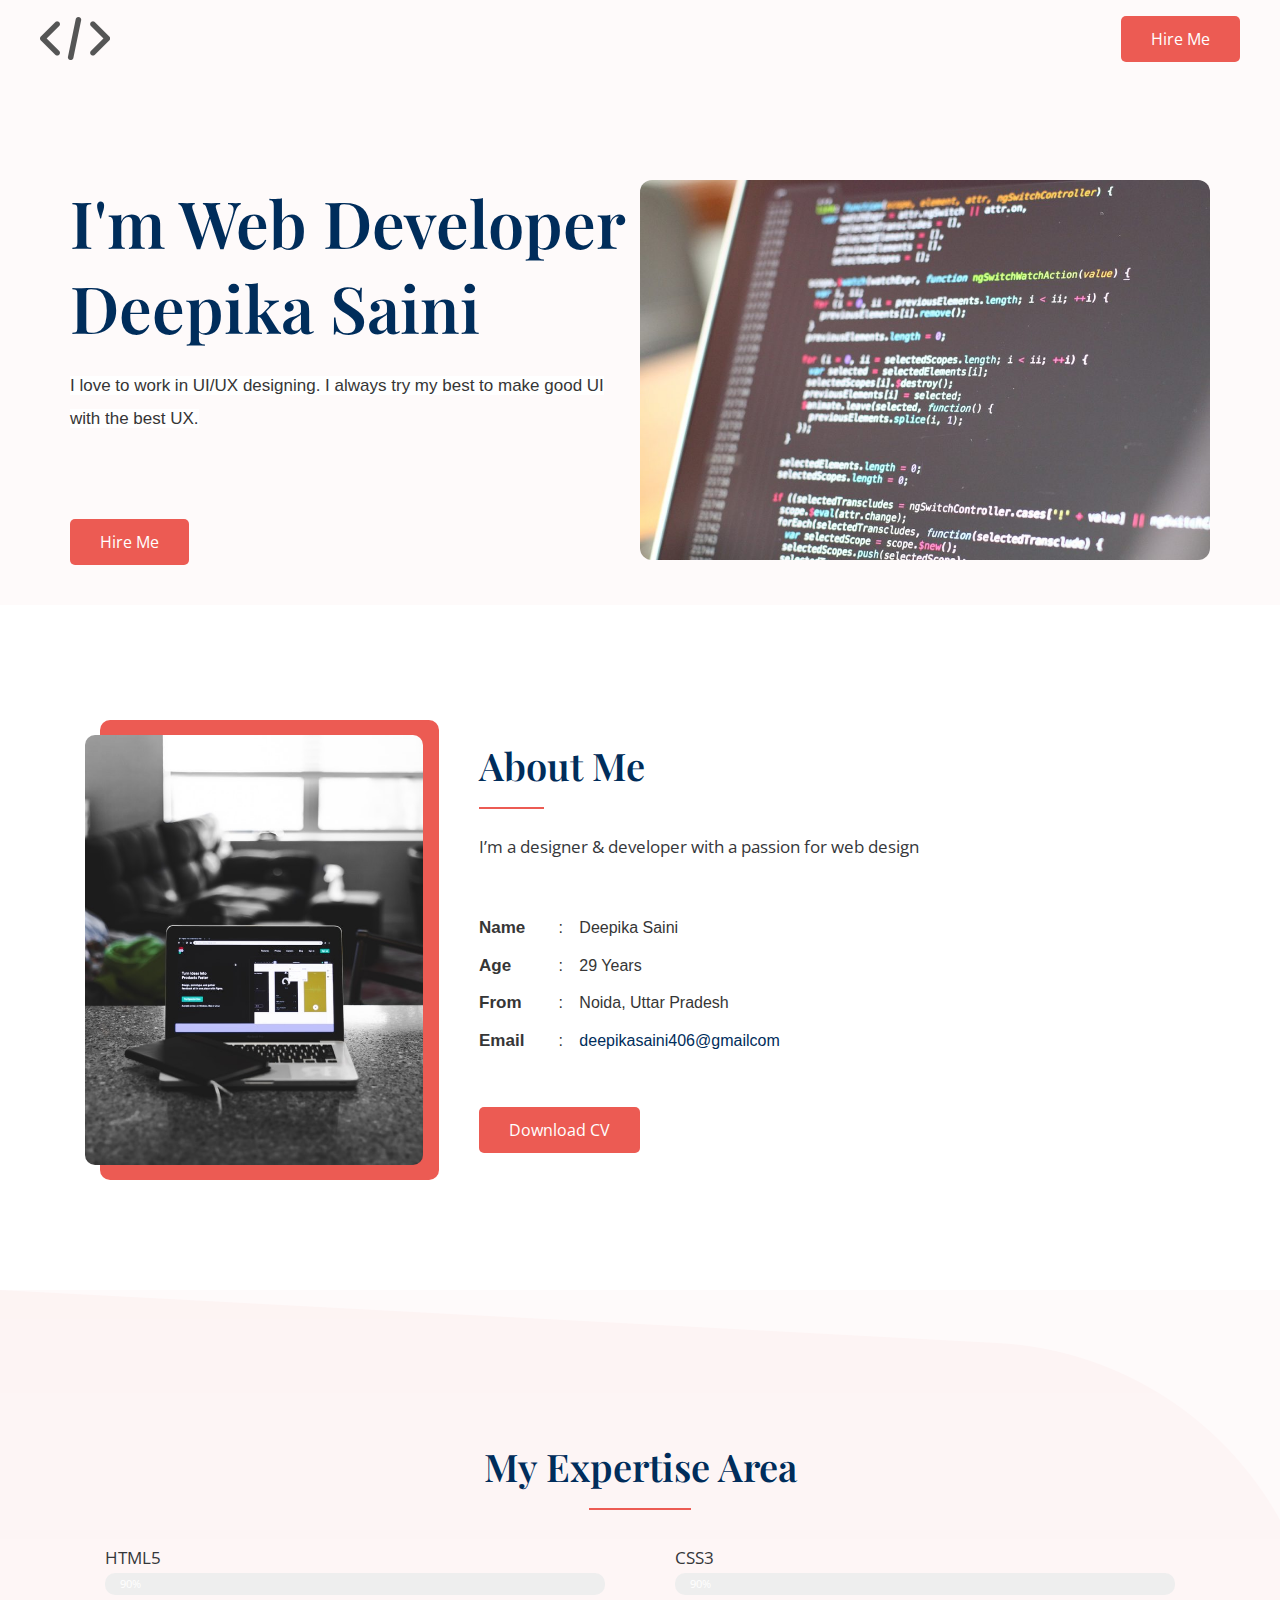
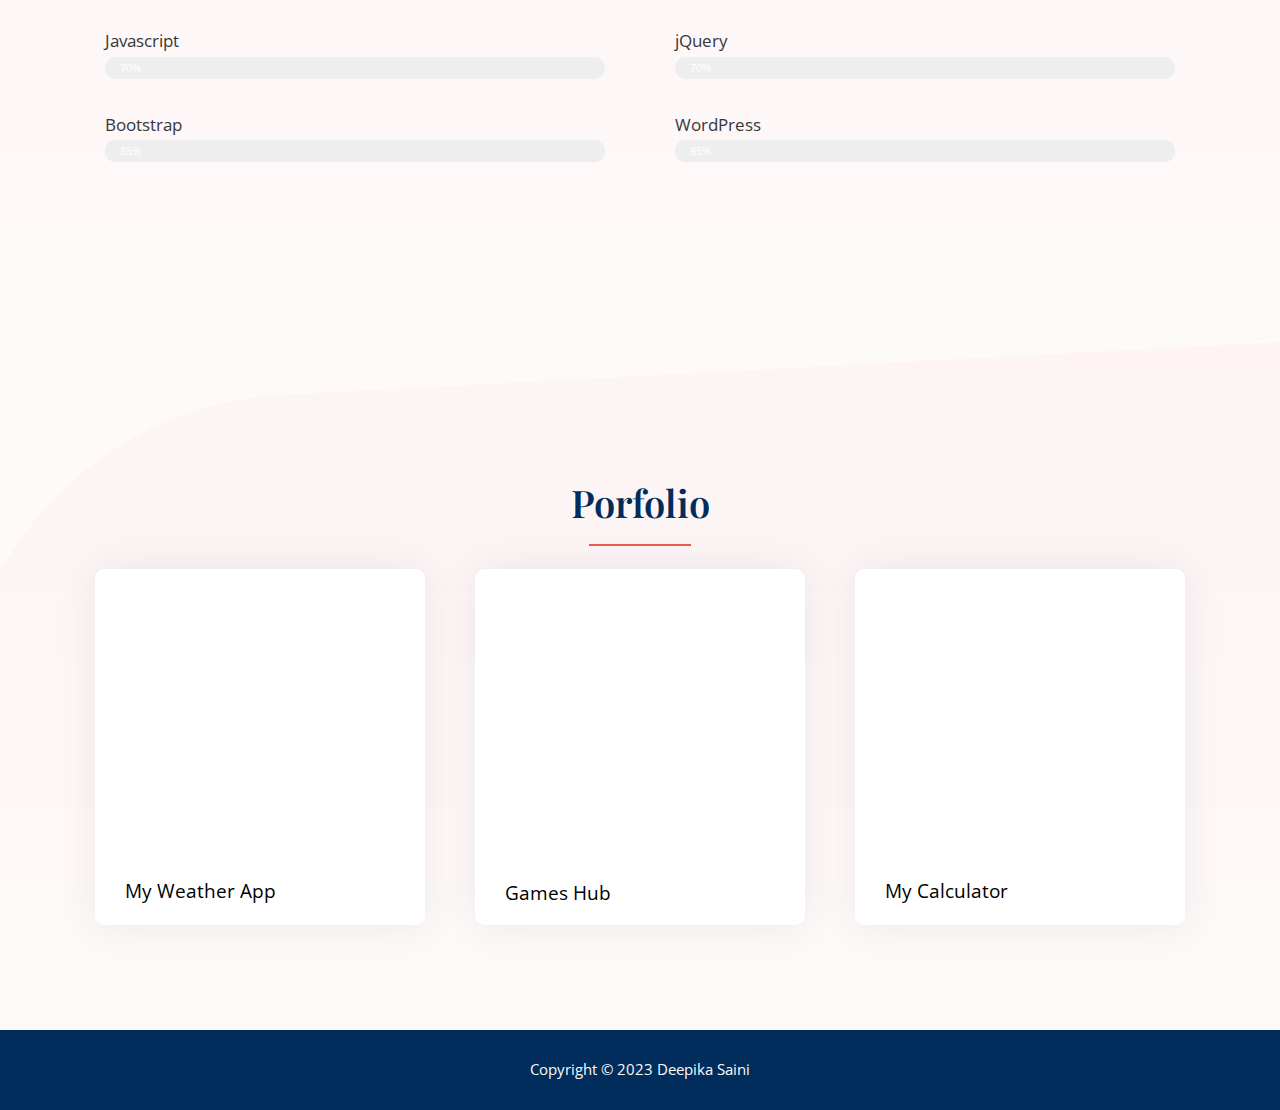
==== index.html @ 3b1f4355 "code" ====
<!DOCTYPE html>
<html lang="en-US">
<head>
<meta charset="UTF-8">
<meta name="viewport" content="width=device-width, initial-scale=1">
	 <link rel="profile" href="https://gmpg.org/xfn/11"> 
	 <title>My Portfolio</title>
<meta name="robots" content="max-image-preview:large">
<link rel="dns-prefetch" href="//fonts.googleapis.com">
<link rel="alternate" type="application/rss+xml" title="My Portfolio &raquo; Feed" href="https://deepikasaini406.github.io/myportfolio/feed/">
<link rel="alternate" type="application/rss+xml" title="My Portfolio &raquo; Comments Feed" href="https://deepikasaini406.github.io/myportfolio/comments/feed/">
<script>
window._wpemojiSettings = {"baseUrl":"https:\/\/s.w.org\/images\/core\/emoji\/14.0.0\/72x72\/","ext":".png","svgUrl":"https:\/\/s.w.org\/images\/core\/emoji\/14.0.0\/svg\/","svgExt":".svg","source":{"concatemoji":"https:\/\/deepikasaini406.github.io\/myportfolio\/wp-includes\/js\/wp-emoji-release.min.js?ver=6.2.2"}};
/*! This file is auto-generated */
!function(e,a,t){var n,r,o,i=a.createElement("canvas"),p=i.getContext&&i.getContext("2d");function s(e,t){p.clearRect(0,0,i.width,i.height),p.fillText(e,0,0);e=i.toDataURL();return p.clearRect(0,0,i.width,i.height),p.fillText(t,0,0),e===i.toDataURL()}function c(e){var t=a.createElement("script");t.src=e,t.defer=t.type="text/javascript",a.getElementsByTagName("head")[0].appendChild(t)}for(o=Array("flag","emoji"),t.supports={everything:!0,everythingExceptFlag:!0},r=0;r<o.length;r++)t.supports[o[r]]=function(e){if(p&&p.fillText)switch(p.textBaseline="top",p.font="600 32px Arial",e){case"flag":return s("🏳️‍⚧️","🏳️​⚧️")?!1:!s("🇺🇳","🇺​🇳")&&!s("🏴󠁧󠁢󠁥󠁮󠁧󠁿","🏴​󠁧​󠁢​󠁥​󠁮​󠁧​󠁿");case"emoji":return!s("🫱🏻‍🫲🏿","🫱🏻​🫲🏿")}return!1}(o[r]),t.supports.everything=t.supports.everything&&t.supports[o[r]],"flag"!==o[r]&&(t.supports.everythingExceptFlag=t.supports.everythingExceptFlag&&t.supports[o[r]]);t.supports.everythingExceptFlag=t.supports.everythingExceptFlag&&!t.supports.flag,t.DOMReady=!1,t.readyCallback=function(){t.DOMReady=!0},t.supports.everything||(n=function(){t.readyCallback()},a.addEventListener?(a.addEventListener("DOMContentLoaded",n,!1),e.addEventListener("load",n,!1)):(e.attachEvent("onload",n),a.attachEvent("onreadystatechange",function(){"complete"===a.readyState&&t.readyCallback()})),(e=t.source||{}).concatemoji?c(e.concatemoji):e.wpemoji&&e.twemoji&&(c(e.twemoji),c(e.wpemoji)))}(window,document,window._wpemojiSettings);
</script>
<style>img.wp-smiley,
img.emoji {
	display: inline !important;
	border: none !important;
	box-shadow: none !important;
	height: 1em !important;
	width: 1em !important;
	margin: 0 0.07em !important;
	vertical-align: -0.1em !important;
	background: none !important;
	padding: 0 !important;
}</style>
	<link rel="stylesheet" id="astra-theme-css-css" href="https://deepikasaini406.github.io/myportfolio/wp-content/themes/astra/assets/css/minified/frontend.min.css?ver=4.1.5" media="all">
<style id="astra-theme-css-inline-css">.ast-no-sidebar .entry-content .alignfull {margin-left: calc( -50vw + 50%);margin-right: calc( -50vw + 50%);max-width: 100vw;width: 100vw;}.ast-no-sidebar .entry-content .alignwide {margin-left: calc(-41vw + 50%);margin-right: calc(-41vw + 50%);max-width: unset;width: unset;}.ast-no-sidebar .entry-content .alignfull .alignfull,.ast-no-sidebar .entry-content .alignfull .alignwide,.ast-no-sidebar .entry-content .alignwide .alignfull,.ast-no-sidebar .entry-content .alignwide .alignwide,.ast-no-sidebar .entry-content .wp-block-column .alignfull,.ast-no-sidebar .entry-content .wp-block-column .alignwide{width: 100%;margin-left: auto;margin-right: auto;}.wp-block-gallery,.blocks-gallery-grid {margin: 0;}.wp-block-separator {max-width: 100px;}.wp-block-separator.is-style-wide,.wp-block-separator.is-style-dots {max-width: none;}.entry-content .has-2-columns .wp-block-column:first-child {padding-right: 10px;}.entry-content .has-2-columns .wp-block-column:last-child {padding-left: 10px;}@media (max-width: 782px) {.entry-content .wp-block-columns .wp-block-column {flex-basis: 100%;}.entry-content .has-2-columns .wp-block-column:first-child {padding-right: 0;}.entry-content .has-2-columns .wp-block-column:last-child {padding-left: 0;}}body .entry-content .wp-block-latest-posts {margin-left: 0;}body .entry-content .wp-block-latest-posts li {list-style: none;}.ast-no-sidebar .ast-container .entry-content .wp-block-latest-posts {margin-left: 0;}.ast-header-break-point .entry-content .alignwide {margin-left: auto;margin-right: auto;}.entry-content .blocks-gallery-item img {margin-bottom: auto;}.wp-block-pullquote {border-top: 4px solid #555d66;border-bottom: 4px solid #555d66;color: #40464d;}:root{--ast-container-default-xlg-padding:6.67em;--ast-container-default-lg-padding:5.67em;--ast-container-default-slg-padding:4.34em;--ast-container-default-md-padding:3.34em;--ast-container-default-sm-padding:6.67em;--ast-container-default-xs-padding:2.4em;--ast-container-default-xxs-padding:1.4em;--ast-code-block-background:#EEEEEE;--ast-comment-inputs-background:#FAFAFA;}html{font-size:106.25%;}a,.page-title{color:var(--ast-global-color-2);}a:hover,a:focus{color:var(--ast-global-color-1);}body,button,input,select,textarea,.ast-button,.ast-custom-button{font-family:'Open Sans',sans-serif;font-weight:400;font-size:17px;font-size:1rem;}blockquote{color:var(--ast-global-color-3);}h1,.entry-content h1,h2,.entry-content h2,h3,.entry-content h3,h4,.entry-content h4,h5,.entry-content h5,h6,.entry-content h6,.site-title,.site-title a{font-family:'Playfair Display',serif;font-weight:600;}.site-title{font-size:35px;font-size:2.0588235294118rem;display:none;}header .custom-logo-link img{max-width:70px;}.astra-logo-svg{width:70px;}.site-header .site-description{font-size:15px;font-size:0.88235294117647rem;display:none;}.entry-title{font-size:30px;font-size:1.7647058823529rem;}h1,.entry-content h1{font-size:65px;font-size:3.8235294117647rem;font-weight:600;font-family:'Playfair Display',serif;}h2,.entry-content h2{font-size:48px;font-size:2.8235294117647rem;font-weight:600;font-family:'Playfair Display',serif;}h3,.entry-content h3{font-size:38px;font-size:2.2352941176471rem;font-weight:600;font-family:'Playfair Display',serif;}h4,.entry-content h4{font-size:35px;font-size:2.0588235294118rem;font-family:'Playfair Display',serif;}h5,.entry-content h5{font-size:30px;font-size:1.7647058823529rem;font-family:'Playfair Display',serif;}h6,.entry-content h6{font-size:22px;font-size:1.2941176470588rem;font-family:'Playfair Display',serif;}::selection{background-color:var(--ast-global-color-0);color:#000000;}body,h1,.entry-title a,.entry-content h1,h2,.entry-content h2,h3,.entry-content h3,h4,.entry-content h4,h5,.entry-content h5,h6,.entry-content h6{color:var(--ast-global-color-3);}.tagcloud a:hover,.tagcloud a:focus,.tagcloud a.current-item{color:#ffffff;border-color:var(--ast-global-color-2);background-color:var(--ast-global-color-2);}input:focus,input[type="text"]:focus,input[type="email"]:focus,input[type="url"]:focus,input[type="password"]:focus,input[type="reset"]:focus,input[type="search"]:focus,textarea:focus{border-color:var(--ast-global-color-2);}input[type="radio"]:checked,input[type=reset],input[type="checkbox"]:checked,input[type="checkbox"]:hover:checked,input[type="checkbox"]:focus:checked,input[type=range]::-webkit-slider-thumb{border-color:var(--ast-global-color-2);background-color:var(--ast-global-color-2);box-shadow:none;}.site-footer a:hover + .post-count,.site-footer a:focus + .post-count{background:var(--ast-global-color-2);border-color:var(--ast-global-color-2);}.single .nav-links .nav-previous,.single .nav-links .nav-next{color:var(--ast-global-color-2);}.entry-meta,.entry-meta *{line-height:1.45;color:var(--ast-global-color-2);}.entry-meta a:hover,.entry-meta a:hover *,.entry-meta a:focus,.entry-meta a:focus *,.page-links > .page-link,.page-links .page-link:hover,.post-navigation a:hover{color:var(--ast-global-color-1);}#cat option,.secondary .calendar_wrap thead a,.secondary .calendar_wrap thead a:visited{color:var(--ast-global-color-2);}.secondary .calendar_wrap #today,.ast-progress-val span{background:var(--ast-global-color-2);}.secondary a:hover + .post-count,.secondary a:focus + .post-count{background:var(--ast-global-color-2);border-color:var(--ast-global-color-2);}.calendar_wrap #today > a{color:#ffffff;}.page-links .page-link,.single .post-navigation a{color:var(--ast-global-color-2);}.widget-title{font-size:24px;font-size:1.4117647058824rem;color:var(--ast-global-color-3);}a:focus-visible,.ast-menu-toggle:focus-visible,.site .skip-link:focus-visible,.wp-block-loginout input:focus-visible,.wp-block-search.wp-block-search__button-inside .wp-block-search__inside-wrapper,.ast-header-navigation-arrow:focus-visible{outline-style:dotted;outline-color:inherit;outline-width:thin;border-color:transparent;}input:focus,input[type="text"]:focus,input[type="email"]:focus,input[type="url"]:focus,input[type="password"]:focus,input[type="reset"]:focus,input[type="search"]:focus,textarea:focus,.wp-block-search__input:focus,[data-section="section-header-mobile-trigger"] .ast-button-wrap .ast-mobile-menu-trigger-minimal:focus,.ast-mobile-popup-drawer.active .menu-toggle-close:focus,.woocommerce-ordering select.orderby:focus,#ast-scroll-top:focus,.woocommerce a.add_to_cart_button:focus,.woocommerce .button.single_add_to_cart_button:focus{border-style:dotted;border-color:inherit;border-width:thin;outline-color:transparent;}.ast-logo-title-inline .site-logo-img{padding-right:1em;}.site-logo-img img{ transition:all 0.2s linear;}.ast-page-builder-template .hentry {margin: 0;}.ast-page-builder-template .site-content > .ast-container {max-width: 100%;padding: 0;}.ast-page-builder-template .site-content #primary {padding: 0;margin: 0;}.ast-page-builder-template .no-results {text-align: center;margin: 4em auto;}.ast-page-builder-template .ast-pagination {padding: 2em;}.ast-page-builder-template .entry-header.ast-no-title.ast-no-thumbnail {margin-top: 0;}.ast-page-builder-template .entry-header.ast-header-without-markup {margin-top: 0;margin-bottom: 0;}.ast-page-builder-template .entry-header.ast-no-title.ast-no-meta {margin-bottom: 0;}.ast-page-builder-template.single .post-navigation {padding-bottom: 2em;}.ast-page-builder-template.single-post .site-content > .ast-container {max-width: 100%;}.ast-page-builder-template .entry-header {margin-top: 4em;margin-left: auto;margin-right: auto;padding-left: 20px;padding-right: 20px;}.single.ast-page-builder-template .entry-header {padding-left: 20px;padding-right: 20px;}.ast-page-builder-template .ast-archive-description {margin: 4em auto 0;padding-left: 20px;padding-right: 20px;}.ast-page-builder-template.ast-no-sidebar .entry-content .alignwide {margin-left: 0;margin-right: 0;}@media (max-width:921px){#ast-desktop-header{display:none;}}@media (min-width:921px){#ast-mobile-header{display:none;}}.wp-block-buttons.aligncenter{justify-content:center;}@media (max-width:921px){.ast-theme-transparent-header #primary,.ast-theme-transparent-header #secondary{padding:0;}}@media (max-width:921px){.ast-plain-container.ast-no-sidebar #primary{padding:0;}}.ast-plain-container.ast-no-sidebar #primary{margin-top:0;margin-bottom:0;}@media (min-width:1200px){.wp-block-group .has-background{padding:20px;}}@media (min-width:1200px){.ast-no-sidebar.ast-separate-container .entry-content .wp-block-group.alignwide,.ast-no-sidebar.ast-separate-container .entry-content .wp-block-cover.alignwide{margin-left:-20px;margin-right:-20px;padding-left:20px;padding-right:20px;}.ast-no-sidebar.ast-separate-container .entry-content .wp-block-cover.alignfull,.ast-no-sidebar.ast-separate-container .entry-content .wp-block-group.alignfull{margin-left:-6.67em;margin-right:-6.67em;padding-left:6.67em;padding-right:6.67em;}}@media (min-width:1200px){.wp-block-cover-image.alignwide .wp-block-cover__inner-container,.wp-block-cover.alignwide .wp-block-cover__inner-container,.wp-block-cover-image.alignfull .wp-block-cover__inner-container,.wp-block-cover.alignfull .wp-block-cover__inner-container{width:100%;}}.wp-block-columns{margin-bottom:unset;}.wp-block-image.size-full{margin:2rem 0;}.wp-block-separator.has-background{padding:0;}.wp-block-gallery{margin-bottom:1.6em;}.wp-block-group{padding-top:4em;padding-bottom:4em;}.wp-block-group__inner-container .wp-block-columns:last-child,.wp-block-group__inner-container :last-child,.wp-block-table table{margin-bottom:0;}.blocks-gallery-grid{width:100%;}.wp-block-navigation-link__content{padding:5px 0;}.wp-block-group .wp-block-group .has-text-align-center,.wp-block-group .wp-block-column .has-text-align-center{max-width:100%;}.has-text-align-center{margin:0 auto;}@media (min-width:1200px){.wp-block-cover__inner-container,.alignwide .wp-block-group__inner-container,.alignfull .wp-block-group__inner-container{max-width:1200px;margin:0 auto;}.wp-block-group.alignnone,.wp-block-group.aligncenter,.wp-block-group.alignleft,.wp-block-group.alignright,.wp-block-group.alignwide,.wp-block-columns.alignwide{margin:2rem 0 1rem 0;}}@media (max-width:1200px){.wp-block-group{padding:3em;}.wp-block-group .wp-block-group{padding:1.5em;}.wp-block-columns,.wp-block-column{margin:1rem 0;}}@media (min-width:921px){.wp-block-columns .wp-block-group{padding:2em;}}@media (max-width:544px){.wp-block-cover-image .wp-block-cover__inner-container,.wp-block-cover .wp-block-cover__inner-container{width:unset;}.wp-block-cover,.wp-block-cover-image{padding:2em 0;}.wp-block-group,.wp-block-cover{padding:2em;}.wp-block-media-text__media img,.wp-block-media-text__media video{width:unset;max-width:100%;}.wp-block-media-text.has-background .wp-block-media-text__content{padding:1em;}}.wp-block-image.aligncenter{margin-left:auto;margin-right:auto;}.wp-block-table.aligncenter{margin-left:auto;margin-right:auto;}@media (min-width:544px){.entry-content .wp-block-media-text.has-media-on-the-right .wp-block-media-text__content{padding:0 8% 0 0;}.entry-content .wp-block-media-text .wp-block-media-text__content{padding:0 0 0 8%;}.ast-plain-container .site-content .entry-content .has-custom-content-position.is-position-bottom-left > *,.ast-plain-container .site-content .entry-content .has-custom-content-position.is-position-bottom-right > *,.ast-plain-container .site-content .entry-content .has-custom-content-position.is-position-top-left > *,.ast-plain-container .site-content .entry-content .has-custom-content-position.is-position-top-right > *,.ast-plain-container .site-content .entry-content .has-custom-content-position.is-position-center-right > *,.ast-plain-container .site-content .entry-content .has-custom-content-position.is-position-center-left > *{margin:0;}}@media (max-width:544px){.entry-content .wp-block-media-text .wp-block-media-text__content{padding:8% 0;}.wp-block-media-text .wp-block-media-text__media img{width:auto;max-width:100%;}}@media (max-width:921px){.ast-separate-container #primary,.ast-separate-container #secondary{padding:1.5em 0;}#primary,#secondary{padding:1.5em 0;margin:0;}.ast-left-sidebar #content > .ast-container{display:flex;flex-direction:column-reverse;width:100%;}.ast-separate-container .ast-article-post,.ast-separate-container .ast-article-single{padding:1.5em 2.14em;}.ast-author-box img.avatar{margin:20px 0 0 0;}}@media (min-width:922px){.ast-separate-container.ast-right-sidebar #primary,.ast-separate-container.ast-left-sidebar #primary{border:0;}.search-no-results.ast-separate-container #primary{margin-bottom:4em;}}.elementor-button-wrapper .elementor-button{border-style:solid;text-decoration:none;border-top-width:0px;border-right-width:0px;border-left-width:0px;border-bottom-width:0px;}body .elementor-button.elementor-size-sm,body .elementor-button.elementor-size-xs,body .elementor-button.elementor-size-md,body .elementor-button.elementor-size-lg,body .elementor-button.elementor-size-xl,body .elementor-button{border-top-left-radius:5px;border-top-right-radius:5px;border-bottom-right-radius:5px;border-bottom-left-radius:5px;padding-top:15px;padding-right:30px;padding-bottom:15px;padding-left:30px;}.elementor-button-wrapper .elementor-button{border-color:var(--ast-global-color-0);background-color:var(--ast-global-color-0);}.elementor-button-wrapper .elementor-button:hover,.elementor-button-wrapper .elementor-button:focus{color:var(--ast-global-color-5);background-color:var(--ast-global-color-1);border-color:var(--ast-global-color-1);}.wp-block-button .wp-block-button__link ,.elementor-button-wrapper .elementor-button,.elementor-button-wrapper .elementor-button:visited{color:var(--ast-global-color-5);}.elementor-button-wrapper .elementor-button{font-size:16px;font-size:0.94117647058824rem;line-height:1em;}body .elementor-button.elementor-size-sm,body .elementor-button.elementor-size-xs,body .elementor-button.elementor-size-md,body .elementor-button.elementor-size-lg,body .elementor-button.elementor-size-xl,body .elementor-button{font-size:16px;font-size:0.94117647058824rem;}.wp-block-button .wp-block-button__link:hover,.wp-block-button .wp-block-button__link:focus{color:var(--ast-global-color-5);background-color:var(--ast-global-color-1);border-color:var(--ast-global-color-1);}.wp-block-button .wp-block-button__link{border-style:solid;border-top-width:0px;border-right-width:0px;border-left-width:0px;border-bottom-width:0px;border-color:var(--ast-global-color-0);background-color:var(--ast-global-color-0);color:var(--ast-global-color-5);font-family:inherit;font-weight:inherit;line-height:1em;font-size:16px;font-size:0.94117647058824rem;border-top-left-radius:5px;border-top-right-radius:5px;border-bottom-right-radius:5px;border-bottom-left-radius:5px;padding-top:15px;padding-right:30px;padding-bottom:15px;padding-left:30px;}.menu-toggle,button,.ast-button,.ast-custom-button,.button,input#submit,input[type="button"],input[type="submit"],input[type="reset"]{border-style:solid;border-top-width:0px;border-right-width:0px;border-left-width:0px;border-bottom-width:0px;color:var(--ast-global-color-5);border-color:var(--ast-global-color-0);background-color:var(--ast-global-color-0);padding-top:15px;padding-right:30px;padding-bottom:15px;padding-left:30px;font-family:inherit;font-weight:inherit;font-size:16px;font-size:0.94117647058824rem;line-height:1em;border-top-left-radius:5px;border-top-right-radius:5px;border-bottom-right-radius:5px;border-bottom-left-radius:5px;}button:focus,.menu-toggle:hover,button:hover,.ast-button:hover,.ast-custom-button:hover .button:hover,.ast-custom-button:hover ,input[type=reset]:hover,input[type=reset]:focus,input#submit:hover,input#submit:focus,input[type="button"]:hover,input[type="button"]:focus,input[type="submit"]:hover,input[type="submit"]:focus{color:var(--ast-global-color-5);background-color:var(--ast-global-color-1);border-color:var(--ast-global-color-1);}@media (max-width:921px){.ast-mobile-header-stack .main-header-bar .ast-search-menu-icon{display:inline-block;}.ast-header-break-point.ast-header-custom-item-outside .ast-mobile-header-stack .main-header-bar .ast-search-icon{margin:0;}.ast-comment-avatar-wrap img{max-width:2.5em;}.ast-separate-container .ast-comment-list li.depth-1{padding:1.5em 2.14em;}.ast-separate-container .comment-respond{padding:2em 2.14em;}.ast-comment-meta{padding:0 1.8888em 1.3333em;}}@media (min-width:544px){.ast-container{max-width:100%;}}@media (max-width:544px){.ast-separate-container .ast-article-post,.ast-separate-container .ast-article-single,.ast-separate-container .comments-title,.ast-separate-container .ast-archive-description{padding:1.5em 1em;}.ast-separate-container #content .ast-container{padding-left:0.54em;padding-right:0.54em;}.ast-separate-container .ast-comment-list li.depth-1{padding:1.5em 1em;margin-bottom:1.5em;}.ast-separate-container .ast-comment-list .bypostauthor{padding:.5em;}.ast-search-menu-icon.ast-dropdown-active .search-field{width:170px;}}body,.ast-separate-container{background-color:var(--ast-global-color-4);;background-image:none;;}.ast-no-sidebar.ast-separate-container .entry-content .alignfull {margin-left: -6.67em;margin-right: -6.67em;width: auto;}@media (max-width: 1200px) {.ast-no-sidebar.ast-separate-container .entry-content .alignfull {margin-left: -2.4em;margin-right: -2.4em;}}@media (max-width: 768px) {.ast-no-sidebar.ast-separate-container .entry-content .alignfull {margin-left: -2.14em;margin-right: -2.14em;}}@media (max-width: 544px) {.ast-no-sidebar.ast-separate-container .entry-content .alignfull {margin-left: -1em;margin-right: -1em;}}.ast-no-sidebar.ast-separate-container .entry-content .alignwide {margin-left: -20px;margin-right: -20px;}.ast-no-sidebar.ast-separate-container .entry-content .wp-block-column .alignfull,.ast-no-sidebar.ast-separate-container .entry-content .wp-block-column .alignwide {margin-left: auto;margin-right: auto;width: 100%;}@media (max-width:921px){.site-title{display:none;}.site-header .site-description{display:none;}.entry-title{font-size:30px;}h1,.entry-content h1{font-size:30px;}h2,.entry-content h2{font-size:25px;}h3,.entry-content h3{font-size:20px;}.astra-logo-svg{width:120px;}header .custom-logo-link img,.ast-header-break-point .site-logo-img .custom-mobile-logo-link img{max-width:120px;}}@media (max-width:544px){.site-title{display:none;}.site-header .site-description{display:none;}.entry-title{font-size:30px;}h1,.entry-content h1{font-size:30px;}h2,.entry-content h2{font-size:25px;}h3,.entry-content h3{font-size:20px;}header .custom-logo-link img,.ast-header-break-point .site-branding img,.ast-header-break-point .custom-logo-link img{max-width:100px;}.astra-logo-svg{width:100px;}.ast-header-break-point .site-logo-img .custom-mobile-logo-link img{max-width:100px;}}@media (max-width:921px){html{font-size:96.9%;}}@media (max-width:544px){html{font-size:96.9%;}}@media (min-width:922px){.ast-container{max-width:1240px;}}@font-face {font-family: "Astra";src: url(https://deepikasaini406.github.io/myportfolio/wp-content/themes/astra/assets/fonts/astra.woff) format("woff"),url(https://deepikasaini406.github.io/myportfolio/wp-content/themes/astra/assets/fonts/astra.ttf) format("truetype"),url(https://deepikasaini406.github.io/myportfolio/wp-content/themes/astra/assets/fonts/astra.svg#astra) format("svg");font-weight: normal;font-style: normal;font-display: fallback;}@media (min-width:922px){.main-header-menu .sub-menu .menu-item.ast-left-align-sub-menu:hover > .sub-menu,.main-header-menu .sub-menu .menu-item.ast-left-align-sub-menu.focus > .sub-menu{margin-left:-0px;}}.ast-theme-transparent-header [data-section="section-header-mobile-trigger"] .ast-button-wrap .ast-mobile-menu-trigger-minimal{background:transparent;}.astra-icon-down_arrow::after {content: "\e900";font-family: Astra;}.astra-icon-close::after {content: "\e5cd";font-family: Astra;}.astra-icon-drag_handle::after {content: "\e25d";font-family: Astra;}.astra-icon-format_align_justify::after {content: "\e235";font-family: Astra;}.astra-icon-menu::after {content: "\e5d2";font-family: Astra;}.astra-icon-reorder::after {content: "\e8fe";font-family: Astra;}.astra-icon-search::after {content: "\e8b6";font-family: Astra;}.astra-icon-zoom_in::after {content: "\e56b";font-family: Astra;}.astra-icon-check-circle::after {content: "\e901";font-family: Astra;}.astra-icon-shopping-cart::after {content: "\f07a";font-family: Astra;}.astra-icon-shopping-bag::after {content: "\f290";font-family: Astra;}.astra-icon-shopping-basket::after {content: "\f291";font-family: Astra;}.astra-icon-circle-o::after {content: "\e903";font-family: Astra;}.astra-icon-certificate::after {content: "\e902";font-family: Astra;}blockquote {padding: 1.2em;}:root .has-ast-global-color-0-color{color:var(--ast-global-color-0);}:root .has-ast-global-color-0-background-color{background-color:var(--ast-global-color-0);}:root .wp-block-button .has-ast-global-color-0-color{color:var(--ast-global-color-0);}:root .wp-block-button .has-ast-global-color-0-background-color{background-color:var(--ast-global-color-0);}:root .has-ast-global-color-1-color{color:var(--ast-global-color-1);}:root .has-ast-global-color-1-background-color{background-color:var(--ast-global-color-1);}:root .wp-block-button .has-ast-global-color-1-color{color:var(--ast-global-color-1);}:root .wp-block-button .has-ast-global-color-1-background-color{background-color:var(--ast-global-color-1);}:root .has-ast-global-color-2-color{color:var(--ast-global-color-2);}:root .has-ast-global-color-2-background-color{background-color:var(--ast-global-color-2);}:root .wp-block-button .has-ast-global-color-2-color{color:var(--ast-global-color-2);}:root .wp-block-button .has-ast-global-color-2-background-color{background-color:var(--ast-global-color-2);}:root .has-ast-global-color-3-color{color:var(--ast-global-color-3);}:root .has-ast-global-color-3-background-color{background-color:var(--ast-global-color-3);}:root .wp-block-button .has-ast-global-color-3-color{color:var(--ast-global-color-3);}:root .wp-block-button .has-ast-global-color-3-background-color{background-color:var(--ast-global-color-3);}:root .has-ast-global-color-4-color{color:var(--ast-global-color-4);}:root .has-ast-global-color-4-background-color{background-color:var(--ast-global-color-4);}:root .wp-block-button .has-ast-global-color-4-color{color:var(--ast-global-color-4);}:root .wp-block-button .has-ast-global-color-4-background-color{background-color:var(--ast-global-color-4);}:root .has-ast-global-color-5-color{color:var(--ast-global-color-5);}:root .has-ast-global-color-5-background-color{background-color:var(--ast-global-color-5);}:root .wp-block-button .has-ast-global-color-5-color{color:var(--ast-global-color-5);}:root .wp-block-button .has-ast-global-color-5-background-color{background-color:var(--ast-global-color-5);}:root .has-ast-global-color-6-color{color:var(--ast-global-color-6);}:root .has-ast-global-color-6-background-color{background-color:var(--ast-global-color-6);}:root .wp-block-button .has-ast-global-color-6-color{color:var(--ast-global-color-6);}:root .wp-block-button .has-ast-global-color-6-background-color{background-color:var(--ast-global-color-6);}:root .has-ast-global-color-7-color{color:var(--ast-global-color-7);}:root .has-ast-global-color-7-background-color{background-color:var(--ast-global-color-7);}:root .wp-block-button .has-ast-global-color-7-color{color:var(--ast-global-color-7);}:root .wp-block-button .has-ast-global-color-7-background-color{background-color:var(--ast-global-color-7);}:root .has-ast-global-color-8-color{color:var(--ast-global-color-8);}:root .has-ast-global-color-8-background-color{background-color:var(--ast-global-color-8);}:root .wp-block-button .has-ast-global-color-8-color{color:var(--ast-global-color-8);}:root .wp-block-button .has-ast-global-color-8-background-color{background-color:var(--ast-global-color-8);}:root{--ast-global-color-0:#ec5b53;--ast-global-color-1:#cf332b;--ast-global-color-2:#002d5b;--ast-global-color-3:#35373a;--ast-global-color-4:#fefafa;--ast-global-color-5:#ffffff;--ast-global-color-6:#F2F5F7;--ast-global-color-7:#424242;--ast-global-color-8:#000000;}:root {--ast-border-color : #dddddd;}.ast-single-entry-banner {-js-display: flex;display: flex;flex-direction: column;justify-content: center;text-align: center;position: relative;background: #eeeeee;}.ast-single-entry-banner[data-banner-layout="layout-1"] {max-width: 1200px;background: inherit;padding: 20px 0;}.ast-single-entry-banner[data-banner-width-type="custom"] {margin: 0 auto;width: 100%;}.ast-single-entry-banner + .site-content .entry-header {margin-bottom: 0;}header.entry-header .entry-title{font-size:30px;font-size:1.7647058823529rem;}header.entry-header > *:not(:last-child){margin-bottom:10px;}.ast-archive-entry-banner {-js-display: flex;display: flex;flex-direction: column;justify-content: center;text-align: center;position: relative;background: #eeeeee;}.ast-archive-entry-banner[data-banner-width-type="custom"] {margin: 0 auto;width: 100%;}.ast-archive-entry-banner[data-banner-layout="layout-1"] {background: inherit;padding: 20px 0;text-align: left;}body.archive .ast-archive-description{max-width:1200px;width:100%;text-align:left;padding-top:3em;padding-right:3em;padding-bottom:3em;padding-left:3em;}body.archive .ast-archive-description .ast-archive-title,body.archive .ast-archive-description .ast-archive-title *{font-size:40px;font-size:2.3529411764706rem;}body.archive .ast-archive-description > *:not(:last-child){margin-bottom:10px;}@media (max-width:921px){body.archive .ast-archive-description{text-align:left;}}@media (max-width:544px){body.archive .ast-archive-description{text-align:left;}}.ast-theme-transparent-header #masthead .site-logo-img .transparent-custom-logo .astra-logo-svg{width:70px;}.ast-theme-transparent-header #masthead .site-logo-img .transparent-custom-logo img{ max-width:70px;}@media (max-width:921px){.ast-theme-transparent-header #masthead .site-logo-img .transparent-custom-logo .astra-logo-svg{width:70px;}.ast-theme-transparent-header #masthead .site-logo-img .transparent-custom-logo img{ max-width:70px;}}@media (max-width:543px){.ast-theme-transparent-header #masthead .site-logo-img .transparent-custom-logo .astra-logo-svg{width:60px;}.ast-theme-transparent-header #masthead .site-logo-img .transparent-custom-logo img{ max-width:60px;}}@media (min-width:921px){.ast-theme-transparent-header #masthead{position:absolute;left:0;right:0;}.ast-theme-transparent-header .main-header-bar,.ast-theme-transparent-header.ast-header-break-point .main-header-bar{background:none;}body.elementor-editor-active.ast-theme-transparent-header #masthead,.fl-builder-edit .ast-theme-transparent-header #masthead,body.vc_editor.ast-theme-transparent-header #masthead,body.brz-ed.ast-theme-transparent-header #masthead{z-index:0;}.ast-header-break-point.ast-replace-site-logo-transparent.ast-theme-transparent-header .custom-mobile-logo-link{display:none;}.ast-header-break-point.ast-replace-site-logo-transparent.ast-theme-transparent-header .transparent-custom-logo{display:inline-block;}.ast-theme-transparent-header .ast-above-header,.ast-theme-transparent-header .ast-above-header.ast-above-header-bar{background-image:none;background-color:transparent;}.ast-theme-transparent-header .ast-below-header{background-image:none;background-color:transparent;}}.ast-theme-transparent-header .ast-builder-menu .main-header-menu,.ast-theme-transparent-header .ast-builder-menu .main-header-menu .menu-link,.ast-theme-transparent-header [CLASS*="ast-builder-menu-"] .main-header-menu .menu-item > .menu-link,.ast-theme-transparent-header .ast-masthead-custom-menu-items,.ast-theme-transparent-header .ast-masthead-custom-menu-items a,.ast-theme-transparent-header .ast-builder-menu .main-header-menu .menu-item > .ast-menu-toggle,.ast-theme-transparent-header .ast-builder-menu .main-header-menu .menu-item > .ast-menu-toggle,.ast-theme-transparent-header .ast-above-header-navigation a,.ast-header-break-point.ast-theme-transparent-header .ast-above-header-navigation a,.ast-header-break-point.ast-theme-transparent-header .ast-above-header-navigation > ul.ast-above-header-menu > .menu-item-has-children:not(.current-menu-item) > .ast-menu-toggle,.ast-theme-transparent-header .ast-below-header-menu,.ast-theme-transparent-header .ast-below-header-menu a,.ast-header-break-point.ast-theme-transparent-header .ast-below-header-menu a,.ast-header-break-point.ast-theme-transparent-header .ast-below-header-menu,.ast-theme-transparent-header .main-header-menu .menu-link{color:var(--ast-global-color-3);}.ast-theme-transparent-header .ast-builder-menu .main-header-menu .menu-item:hover > .menu-link,.ast-theme-transparent-header .ast-builder-menu .main-header-menu .menu-item:hover > .ast-menu-toggle,.ast-theme-transparent-header .ast-builder-menu .main-header-menu .ast-masthead-custom-menu-items a:hover,.ast-theme-transparent-header .ast-builder-menu .main-header-menu .focus > .menu-link,.ast-theme-transparent-header .ast-builder-menu .main-header-menu .focus > .ast-menu-toggle,.ast-theme-transparent-header .ast-builder-menu .main-header-menu .current-menu-item > .menu-link,.ast-theme-transparent-header .ast-builder-menu .main-header-menu .current-menu-ancestor > .menu-link,.ast-theme-transparent-header .ast-builder-menu .main-header-menu .current-menu-item > .ast-menu-toggle,.ast-theme-transparent-header .ast-builder-menu .main-header-menu .current-menu-ancestor > .ast-menu-toggle,.ast-theme-transparent-header [CLASS*="ast-builder-menu-"] .main-header-menu .current-menu-item > .menu-link,.ast-theme-transparent-header [CLASS*="ast-builder-menu-"] .main-header-menu .current-menu-ancestor > .menu-link,.ast-theme-transparent-header [CLASS*="ast-builder-menu-"] .main-header-menu .current-menu-item > .ast-menu-toggle,.ast-theme-transparent-header [CLASS*="ast-builder-menu-"] .main-header-menu .current-menu-ancestor > .ast-menu-toggle,.ast-theme-transparent-header .main-header-menu .menu-item:hover > .menu-link,.ast-theme-transparent-header .main-header-menu .current-menu-item > .menu-link,.ast-theme-transparent-header .main-header-menu .current-menu-ancestor > .menu-link{color:var(--ast-global-color-2);}@media (max-width:921px){.ast-theme-transparent-header #masthead{position:absolute;left:0;right:0;}.ast-theme-transparent-header .main-header-bar,.ast-theme-transparent-header.ast-header-break-point .main-header-bar{background:none;}body.elementor-editor-active.ast-theme-transparent-header #masthead,.fl-builder-edit .ast-theme-transparent-header #masthead,body.vc_editor.ast-theme-transparent-header #masthead,body.brz-ed.ast-theme-transparent-header #masthead{z-index:0;}.ast-header-break-point.ast-replace-site-logo-transparent.ast-theme-transparent-header .custom-mobile-logo-link{display:none;}.ast-header-break-point.ast-replace-site-logo-transparent.ast-theme-transparent-header .transparent-custom-logo{display:inline-block;}.ast-theme-transparent-header .ast-above-header,.ast-theme-transparent-header .ast-above-header.ast-above-header-bar{background-image:none;background-color:transparent;}.ast-theme-transparent-header .ast-below-header{background-image:none;background-color:transparent;}}@media (max-width:921px){.ast-theme-transparent-header.ast-header-break-point .ast-builder-menu .main-header-menu,.ast-theme-transparent-header.ast-header-break-point .ast-builder-menu.main-header-menu .sub-menu,.ast-theme-transparent-header.ast-header-break-point .ast-builder-menu.main-header-menu,.ast-theme-transparent-header.ast-header-break-point .ast-builder-menu .main-header-bar-wrap .main-header-menu,.ast-flyout-menu-enable.ast-header-break-point.ast-theme-transparent-header .main-header-bar-navigation .site-navigation,.ast-fullscreen-menu-enable.ast-header-break-point.ast-theme-transparent-header .main-header-bar-navigation .site-navigation,.ast-flyout-above-menu-enable.ast-header-break-point.ast-theme-transparent-header .ast-above-header-navigation-wrap .ast-above-header-navigation,.ast-flyout-below-menu-enable.ast-header-break-point.ast-theme-transparent-header .ast-below-header-navigation-wrap .ast-below-header-actual-nav,.ast-fullscreen-above-menu-enable.ast-header-break-point.ast-theme-transparent-header .ast-above-header-navigation-wrap,.ast-fullscreen-below-menu-enable.ast-header-break-point.ast-theme-transparent-header .ast-below-header-navigation-wrap,.ast-theme-transparent-header .main-header-menu .menu-link{background-color:var(--ast-global-color-5);}.ast-theme-transparent-header .ast-builder-menu .main-header-menu,.ast-theme-transparent-header .ast-builder-menu .main-header-menu .menu-link,.ast-theme-transparent-header [CLASS*="ast-builder-menu-"] .main-header-menu .menu-item > .menu-link,.ast-theme-transparent-header .ast-masthead-custom-menu-items,.ast-theme-transparent-header .ast-masthead-custom-menu-items a,.ast-theme-transparent-header .ast-builder-menu .main-header-menu .menu-item > .ast-menu-toggle,.ast-theme-transparent-header .ast-builder-menu .main-header-menu .menu-item > .ast-menu-toggle,.ast-theme-transparent-header .main-header-menu .menu-link{color:var(--ast-global-color-3);}.ast-theme-transparent-header .ast-builder-menu .main-header-menu .menu-item:hover > .menu-link,.ast-theme-transparent-header .ast-builder-menu .main-header-menu .menu-item:hover > .ast-menu-toggle,.ast-theme-transparent-header .ast-builder-menu .main-header-menu .ast-masthead-custom-menu-items a:hover,.ast-theme-transparent-header .ast-builder-menu .main-header-menu .focus > .menu-link,.ast-theme-transparent-header .ast-builder-menu .main-header-menu .focus > .ast-menu-toggle,.ast-theme-transparent-header .ast-builder-menu .main-header-menu .current-menu-item > .menu-link,.ast-theme-transparent-header .ast-builder-menu .main-header-menu .current-menu-ancestor > .menu-link,.ast-theme-transparent-header .ast-builder-menu .main-header-menu .current-menu-item > .ast-menu-toggle,.ast-theme-transparent-header .ast-builder-menu .main-header-menu .current-menu-ancestor > .ast-menu-toggle,.ast-theme-transparent-header [CLASS*="ast-builder-menu-"] .main-header-menu .current-menu-item > .menu-link,.ast-theme-transparent-header [CLASS*="ast-builder-menu-"] .main-header-menu .current-menu-ancestor > .menu-link,.ast-theme-transparent-header [CLASS*="ast-builder-menu-"] .main-header-menu .current-menu-item > .ast-menu-toggle,.ast-theme-transparent-header [CLASS*="ast-builder-menu-"] .main-header-menu .current-menu-ancestor > .ast-menu-toggle,.ast-theme-transparent-header .main-header-menu .menu-item:hover > .menu-link,.ast-theme-transparent-header .main-header-menu .current-menu-item > .menu-link,.ast-theme-transparent-header .main-header-menu .current-menu-ancestor > .menu-link{color:var(--ast-global-color-0);}}.ast-theme-transparent-header #ast-desktop-header > [CLASS*="-header-wrap"]:nth-last-child(2) > [CLASS*="-header-bar"],.ast-theme-transparent-header.ast-header-break-point #ast-mobile-header > [CLASS*="-header-wrap"]:nth-last-child(2) > [CLASS*="-header-bar"]{border-bottom-style:none;}.ast-breadcrumbs .trail-browse,.ast-breadcrumbs .trail-items,.ast-breadcrumbs .trail-items li{display:inline-block;margin:0;padding:0;border:none;background:inherit;text-indent:0;text-decoration:none;}.ast-breadcrumbs .trail-browse{font-size:inherit;font-style:inherit;font-weight:inherit;color:inherit;}.ast-breadcrumbs .trail-items{list-style:none;}.trail-items li::after{padding:0 0.3em;content:"\00bb";}.trail-items li:last-of-type::after{display:none;}h1,.entry-content h1,h2,.entry-content h2,h3,.entry-content h3,h4,.entry-content h4,h5,.entry-content h5,h6,.entry-content h6{color:var(--ast-global-color-2);}@media (max-width:921px){.ast-builder-grid-row-container.ast-builder-grid-row-tablet-3-firstrow .ast-builder-grid-row > *:first-child,.ast-builder-grid-row-container.ast-builder-grid-row-tablet-3-lastrow .ast-builder-grid-row > *:last-child{grid-column:1 / -1;}}@media (max-width:544px){.ast-builder-grid-row-container.ast-builder-grid-row-mobile-3-firstrow .ast-builder-grid-row > *:first-child,.ast-builder-grid-row-container.ast-builder-grid-row-mobile-3-lastrow .ast-builder-grid-row > *:last-child{grid-column:1 / -1;}}.ast-builder-layout-element[data-section="title_tagline"]{display:flex;}@media (max-width:921px){.ast-header-break-point .ast-builder-layout-element[data-section="title_tagline"]{display:flex;}}@media (max-width:544px){.ast-header-break-point .ast-builder-layout-element[data-section="title_tagline"]{display:flex;}}[data-section*="section-hb-button-"] .menu-link{display:none;}.ast-header-button-1[data-section="section-hb-button-1"]{display:flex;}@media (max-width:921px){.ast-header-break-point .ast-header-button-1[data-section="section-hb-button-1"]{display:flex;}}@media (max-width:544px){.ast-header-break-point .ast-header-button-1[data-section="section-hb-button-1"]{display:flex;}}.site-below-footer-wrap{padding-top:20px;padding-bottom:20px;}.site-below-footer-wrap[data-section="section-below-footer-builder"]{background-color:var(--ast-global-color-2);;background-image:none;;min-height:80px;}.site-below-footer-wrap[data-section="section-below-footer-builder"] .ast-builder-grid-row{max-width:1200px;margin-left:auto;margin-right:auto;}.site-below-footer-wrap[data-section="section-below-footer-builder"] .ast-builder-grid-row,.site-below-footer-wrap[data-section="section-below-footer-builder"] .site-footer-section{align-items:flex-start;}.site-below-footer-wrap[data-section="section-below-footer-builder"].ast-footer-row-inline .site-footer-section{display:flex;margin-bottom:0;}.ast-builder-grid-row-full .ast-builder-grid-row{grid-template-columns:1fr;}@media (max-width:921px){.site-below-footer-wrap[data-section="section-below-footer-builder"].ast-footer-row-tablet-inline .site-footer-section{display:flex;margin-bottom:0;}.site-below-footer-wrap[data-section="section-below-footer-builder"].ast-footer-row-tablet-stack .site-footer-section{display:block;margin-bottom:10px;}.ast-builder-grid-row-container.ast-builder-grid-row-tablet-full .ast-builder-grid-row{grid-template-columns:1fr;}}@media (max-width:544px){.site-below-footer-wrap[data-section="section-below-footer-builder"].ast-footer-row-mobile-inline .site-footer-section{display:flex;margin-bottom:0;}.site-below-footer-wrap[data-section="section-below-footer-builder"].ast-footer-row-mobile-stack .site-footer-section{display:block;margin-bottom:10px;}.ast-builder-grid-row-container.ast-builder-grid-row-mobile-full .ast-builder-grid-row{grid-template-columns:1fr;}}.site-below-footer-wrap[data-section="section-below-footer-builder"]{display:grid;}@media (max-width:921px){.ast-header-break-point .site-below-footer-wrap[data-section="section-below-footer-builder"]{display:grid;}}@media (max-width:544px){.ast-header-break-point .site-below-footer-wrap[data-section="section-below-footer-builder"]{display:grid;}}.ast-footer-copyright{text-align:center;}.ast-footer-copyright {color:var(--ast-global-color-4);}@media (max-width:921px){.ast-footer-copyright{text-align:center;}}@media (max-width:544px){.ast-footer-copyright{text-align:center;}}.ast-footer-copyright {font-size:15px;font-size:0.88235294117647rem;}.ast-footer-copyright.ast-builder-layout-element{display:flex;}@media (max-width:921px){.ast-header-break-point .ast-footer-copyright.ast-builder-layout-element{display:flex;}}@media (max-width:544px){.ast-header-break-point .ast-footer-copyright.ast-builder-layout-element{display:flex;}}.elementor-widget-heading .elementor-heading-title{margin:0;}.elementor-page .ast-menu-toggle{color:unset !important;background:unset !important;}.elementor-post.elementor-grid-item.hentry{margin-bottom:0;}.woocommerce div.product .elementor-element.elementor-products-grid .related.products ul.products li.product,.elementor-element .elementor-wc-products .woocommerce[class*='columns-'] ul.products li.product{width:auto;margin:0;float:none;}.ast-left-sidebar .elementor-section.elementor-section-stretched,.ast-right-sidebar .elementor-section.elementor-section-stretched{max-width:100%;left:0 !important;}.elementor-template-full-width .ast-container{display:block;}@media (max-width:544px){.elementor-element .elementor-wc-products .woocommerce[class*="columns-"] ul.products li.product{width:auto;margin:0;}.elementor-element .woocommerce .woocommerce-result-count{float:none;}}.ast-header-break-point .main-header-bar{border-bottom-width:1px;}@media (min-width:922px){.main-header-bar{border-bottom-width:1px;}}.main-header-menu .menu-item, #astra-footer-menu .menu-item, .main-header-bar .ast-masthead-custom-menu-items{-js-display:flex;display:flex;-webkit-box-pack:center;-webkit-justify-content:center;-moz-box-pack:center;-ms-flex-pack:center;justify-content:center;-webkit-box-orient:vertical;-webkit-box-direction:normal;-webkit-flex-direction:column;-moz-box-orient:vertical;-moz-box-direction:normal;-ms-flex-direction:column;flex-direction:column;}.main-header-menu > .menu-item > .menu-link, #astra-footer-menu > .menu-item > .menu-link{height:100%;-webkit-box-align:center;-webkit-align-items:center;-moz-box-align:center;-ms-flex-align:center;align-items:center;-js-display:flex;display:flex;}.main-header-menu .sub-menu .menu-item.menu-item-has-children > .menu-link:after{position:absolute;right:1em;top:50%;transform:translate(0,-50%) rotate(270deg);}.ast-header-break-point .main-header-bar .main-header-bar-navigation .page_item_has_children > .ast-menu-toggle::before, .ast-header-break-point .main-header-bar .main-header-bar-navigation .menu-item-has-children > .ast-menu-toggle::before, .ast-mobile-popup-drawer .main-header-bar-navigation .menu-item-has-children>.ast-menu-toggle::before, .ast-header-break-point .ast-mobile-header-wrap .main-header-bar-navigation .menu-item-has-children > .ast-menu-toggle::before{font-weight:bold;content:"\e900";font-family:Astra;text-decoration:inherit;display:inline-block;}.ast-header-break-point .main-navigation ul.sub-menu .menu-item .menu-link:before{content:"\e900";font-family:Astra;font-size:.65em;text-decoration:inherit;display:inline-block;transform:translate(0, -2px) rotateZ(270deg);margin-right:5px;}.widget_search .search-form:after{font-family:Astra;font-size:1.2em;font-weight:normal;content:"\e8b6";position:absolute;top:50%;right:15px;transform:translate(0, -50%);}.astra-search-icon::before{content:"\e8b6";font-family:Astra;font-style:normal;font-weight:normal;text-decoration:inherit;text-align:center;-webkit-font-smoothing:antialiased;-moz-osx-font-smoothing:grayscale;z-index:3;}.main-header-bar .main-header-bar-navigation .page_item_has_children > a:after, .main-header-bar .main-header-bar-navigation .menu-item-has-children > a:after, .menu-item-has-children .ast-header-navigation-arrow:after{content:"\e900";display:inline-block;font-family:Astra;font-size:.6rem;font-weight:bold;text-rendering:auto;-webkit-font-smoothing:antialiased;-moz-osx-font-smoothing:grayscale;margin-left:10px;line-height:normal;}.menu-item-has-children .sub-menu .ast-header-navigation-arrow:after{margin-left:0;}.ast-mobile-popup-drawer .main-header-bar-navigation .ast-submenu-expanded>.ast-menu-toggle::before{transform:rotateX(180deg);}.ast-header-break-point .main-header-bar-navigation .menu-item-has-children > .menu-link:after{display:none;}.ast-separate-container .blog-layout-1, .ast-separate-container .blog-layout-2, .ast-separate-container .blog-layout-3{background-color:transparent;background-image:none;}.ast-separate-container .ast-article-post{background-color:var(--ast-global-color-5);;background-image:none;;}@media (max-width:921px){.ast-separate-container .ast-article-post{background-color:var(--ast-global-color-5);;background-image:none;;}}@media (max-width:544px){.ast-separate-container .ast-article-post{background-color:var(--ast-global-color-5);;background-image:none;;}}.ast-separate-container .ast-article-single:not(.ast-related-post), .ast-separate-container .comments-area .comment-respond,.ast-separate-container .comments-area .ast-comment-list li, .ast-separate-container .ast-woocommerce-container, .ast-separate-container .error-404, .ast-separate-container .no-results, .single.ast-separate-container  .ast-author-meta, .ast-separate-container .related-posts-title-wrapper, .ast-separate-container.ast-two-container #secondary .widget,.ast-separate-container .comments-count-wrapper, .ast-box-layout.ast-plain-container .site-content,.ast-padded-layout.ast-plain-container .site-content, .ast-separate-container .comments-area .comments-title, .ast-narrow-container .site-content{background-color:var(--ast-global-color-5);;background-image:none;;}@media (max-width:921px){.ast-separate-container .ast-article-single:not(.ast-related-post), .ast-separate-container .comments-area .comment-respond,.ast-separate-container .comments-area .ast-comment-list li, .ast-separate-container .ast-woocommerce-container, .ast-separate-container .error-404, .ast-separate-container .no-results, .single.ast-separate-container  .ast-author-meta, .ast-separate-container .related-posts-title-wrapper, .ast-separate-container.ast-two-container #secondary .widget,.ast-separate-container .comments-count-wrapper, .ast-box-layout.ast-plain-container .site-content,.ast-padded-layout.ast-plain-container .site-content, .ast-separate-container .comments-area .comments-title, .ast-narrow-container .site-content{background-color:var(--ast-global-color-5);;background-image:none;;}}@media (max-width:544px){.ast-separate-container .ast-article-single:not(.ast-related-post), .ast-separate-container .comments-area .comment-respond,.ast-separate-container .comments-area .ast-comment-list li, .ast-separate-container .ast-woocommerce-container, .ast-separate-container .error-404, .ast-separate-container .no-results, .single.ast-separate-container  .ast-author-meta, .ast-separate-container .related-posts-title-wrapper, .ast-separate-container.ast-two-container #secondary .widget,.ast-separate-container .comments-count-wrapper, .ast-box-layout.ast-plain-container .site-content,.ast-padded-layout.ast-plain-container .site-content, .ast-separate-container .comments-area .comments-title, .ast-narrow-container .site-content{background-color:var(--ast-global-color-5);;background-image:none;;}}.ast-mobile-header-content > *,.ast-desktop-header-content > * {padding: 10px 0;height: auto;}.ast-mobile-header-content > *:first-child,.ast-desktop-header-content > *:first-child {padding-top: 10px;}.ast-mobile-header-content > .ast-builder-menu,.ast-desktop-header-content > .ast-builder-menu {padding-top: 0;}.ast-mobile-header-content > *:last-child,.ast-desktop-header-content > *:last-child {padding-bottom: 0;}.ast-mobile-header-content .ast-search-menu-icon.ast-inline-search label,.ast-desktop-header-content .ast-search-menu-icon.ast-inline-search label {width: 100%;}.ast-desktop-header-content .main-header-bar-navigation .ast-submenu-expanded > .ast-menu-toggle::before {transform: rotateX(180deg);}#ast-desktop-header .ast-desktop-header-content,.ast-mobile-header-content .ast-search-icon,.ast-desktop-header-content .ast-search-icon,.ast-mobile-header-wrap .ast-mobile-header-content,.ast-main-header-nav-open.ast-popup-nav-open .ast-mobile-header-wrap .ast-mobile-header-content,.ast-main-header-nav-open.ast-popup-nav-open .ast-desktop-header-content {display: none;}.ast-main-header-nav-open.ast-header-break-point #ast-desktop-header .ast-desktop-header-content,.ast-main-header-nav-open.ast-header-break-point .ast-mobile-header-wrap .ast-mobile-header-content {display: block;}.ast-desktop .ast-desktop-header-content .astra-menu-animation-slide-up > .menu-item > .sub-menu,.ast-desktop .ast-desktop-header-content .astra-menu-animation-slide-up > .menu-item .menu-item > .sub-menu,.ast-desktop .ast-desktop-header-content .astra-menu-animation-slide-down > .menu-item > .sub-menu,.ast-desktop .ast-desktop-header-content .astra-menu-animation-slide-down > .menu-item .menu-item > .sub-menu,.ast-desktop .ast-desktop-header-content .astra-menu-animation-fade > .menu-item > .sub-menu,.ast-desktop .ast-desktop-header-content .astra-menu-animation-fade > .menu-item .menu-item > .sub-menu {opacity: 1;visibility: visible;}.ast-hfb-header.ast-default-menu-enable.ast-header-break-point .ast-mobile-header-wrap .ast-mobile-header-content .main-header-bar-navigation {width: unset;margin: unset;}.ast-mobile-header-content.content-align-flex-end .main-header-bar-navigation .menu-item-has-children > .ast-menu-toggle,.ast-desktop-header-content.content-align-flex-end .main-header-bar-navigation .menu-item-has-children > .ast-menu-toggle {left: calc( 20px - 0.907em);right: auto;}.ast-mobile-header-content .ast-search-menu-icon,.ast-mobile-header-content .ast-search-menu-icon.slide-search,.ast-desktop-header-content .ast-search-menu-icon,.ast-desktop-header-content .ast-search-menu-icon.slide-search {width: 100%;position: relative;display: block;right: auto;transform: none;}.ast-mobile-header-content .ast-search-menu-icon.slide-search .search-form,.ast-mobile-header-content .ast-search-menu-icon .search-form,.ast-desktop-header-content .ast-search-menu-icon.slide-search .search-form,.ast-desktop-header-content .ast-search-menu-icon .search-form {right: 0;visibility: visible;opacity: 1;position: relative;top: auto;transform: none;padding: 0;display: block;overflow: hidden;}.ast-mobile-header-content .ast-search-menu-icon.ast-inline-search .search-field,.ast-mobile-header-content .ast-search-menu-icon .search-field,.ast-desktop-header-content .ast-search-menu-icon.ast-inline-search .search-field,.ast-desktop-header-content .ast-search-menu-icon .search-field {width: 100%;padding-right: 5.5em;}.ast-mobile-header-content .ast-search-menu-icon .search-submit,.ast-desktop-header-content .ast-search-menu-icon .search-submit {display: block;position: absolute;height: 100%;top: 0;right: 0;padding: 0 1em;border-radius: 0;}.ast-hfb-header.ast-default-menu-enable.ast-header-break-point .ast-mobile-header-wrap .ast-mobile-header-content .main-header-bar-navigation ul .sub-menu .menu-link {padding-left: 30px;}.ast-hfb-header.ast-default-menu-enable.ast-header-break-point .ast-mobile-header-wrap .ast-mobile-header-content .main-header-bar-navigation .sub-menu .menu-item .menu-item .menu-link {padding-left: 40px;}.ast-mobile-popup-drawer.active .ast-mobile-popup-inner{background-color:#ffffff;;}.ast-mobile-header-wrap .ast-mobile-header-content, .ast-desktop-header-content{background-color:#ffffff;;}.ast-mobile-popup-content > *, .ast-mobile-header-content > *, .ast-desktop-popup-content > *, .ast-desktop-header-content > *{padding-top:0;padding-bottom:0;}.content-align-flex-start .ast-builder-layout-element{justify-content:flex-start;}.content-align-flex-start .main-header-menu{text-align:left;}.ast-mobile-popup-drawer.active .menu-toggle-close{color:#3a3a3a;}.ast-mobile-header-wrap .ast-primary-header-bar,.ast-primary-header-bar .site-primary-header-wrap{min-height:70px;}.ast-desktop .ast-primary-header-bar .main-header-menu > .menu-item{line-height:70px;}@media (max-width:921px){#masthead .ast-mobile-header-wrap .ast-primary-header-bar,#masthead .ast-mobile-header-wrap .ast-below-header-bar{padding-left:20px;padding-right:20px;}}.ast-header-break-point .ast-primary-header-bar{border-bottom-width:0px;border-bottom-color:#eaeaea;border-bottom-style:solid;}@media (min-width:922px){.ast-primary-header-bar{border-bottom-width:0px;border-bottom-color:#eaeaea;border-bottom-style:solid;}}.ast-primary-header-bar{background-color:rgba(255,255,255,0);;background-image:none;;}.ast-desktop .ast-primary-header-bar.main-header-bar, .ast-header-break-point #masthead .ast-primary-header-bar.main-header-bar{padding-top:0px;}.ast-primary-header-bar{display:block;}@media (max-width:921px){.ast-header-break-point .ast-primary-header-bar{display:grid;}}@media (max-width:544px){.ast-header-break-point .ast-primary-header-bar{display:grid;}}[data-section="section-header-mobile-trigger"] .ast-button-wrap .ast-mobile-menu-trigger-minimal{color:var(--ast-global-color-0);border:none;background:transparent;}[data-section="section-header-mobile-trigger"] .ast-button-wrap .mobile-menu-toggle-icon .ast-mobile-svg{width:20px;height:20px;fill:var(--ast-global-color-0);}[data-section="section-header-mobile-trigger"] .ast-button-wrap .mobile-menu-wrap .mobile-menu{color:var(--ast-global-color-0);}.ast-builder-menu-mobile .main-navigation .menu-item.menu-item-has-children > .ast-menu-toggle{top:0;}.ast-builder-menu-mobile .main-navigation .menu-item-has-children > .menu-link:after{content:unset;}.ast-hfb-header .ast-builder-menu-mobile .main-header-menu, .ast-hfb-header .ast-builder-menu-mobile .main-navigation .menu-item .menu-link, .ast-hfb-header .ast-builder-menu-mobile .main-navigation .menu-item .sub-menu .menu-link{border-style:none;}.ast-builder-menu-mobile .main-navigation .menu-item.menu-item-has-children > .ast-menu-toggle{top:0;}@media (max-width:921px){.ast-builder-menu-mobile .main-navigation .main-header-menu .menu-item > .menu-link{color:var(--ast-global-color-2);}.ast-builder-menu-mobile .main-navigation .menu-item > .ast-menu-toggle{color:var(--ast-global-color-2);}.ast-builder-menu-mobile .main-navigation .menu-item:hover > .menu-link, .ast-builder-menu-mobile .main-navigation .inline-on-mobile .menu-item:hover > .ast-menu-toggle{color:var(--ast-global-color-0);}.ast-builder-menu-mobile .main-navigation .menu-item:hover > .ast-menu-toggle{color:var(--ast-global-color-0);}.ast-builder-menu-mobile .main-navigation .menu-item.current-menu-item > .menu-link, .ast-builder-menu-mobile .main-navigation .inline-on-mobile .menu-item.current-menu-item > .ast-menu-toggle, .ast-builder-menu-mobile .main-navigation .menu-item.current-menu-ancestor > .menu-link, .ast-builder-menu-mobile .main-navigation .menu-item.current-menu-ancestor > .ast-menu-toggle{color:var(--ast-global-color-0);}.ast-builder-menu-mobile .main-navigation .menu-item.current-menu-item > .ast-menu-toggle{color:var(--ast-global-color-0);}.ast-builder-menu-mobile .main-navigation .menu-item.menu-item-has-children > .ast-menu-toggle{top:0;}.ast-builder-menu-mobile .main-navigation .menu-item-has-children > .menu-link:after{content:unset;}.ast-builder-menu-mobile .main-navigation .main-header-menu, .ast-builder-menu-mobile .main-navigation .main-header-menu .sub-menu{background-color:var(--ast-global-color-5);;background-image:none;;}}@media (max-width:544px){.ast-builder-menu-mobile .main-navigation .menu-item.menu-item-has-children > .ast-menu-toggle{top:0;}}.ast-builder-menu-mobile .main-navigation{display:block;}@media (max-width:921px){.ast-header-break-point .ast-builder-menu-mobile .main-navigation{display:block;}}@media (max-width:544px){.ast-header-break-point .ast-builder-menu-mobile .main-navigation{display:block;}}:root{--e-global-color-astglobalcolor0:#ec5b53;--e-global-color-astglobalcolor1:#cf332b;--e-global-color-astglobalcolor2:#002d5b;--e-global-color-astglobalcolor3:#35373a;--e-global-color-astglobalcolor4:#fefafa;--e-global-color-astglobalcolor5:#ffffff;--e-global-color-astglobalcolor6:#F2F5F7;--e-global-color-astglobalcolor7:#424242;--e-global-color-astglobalcolor8:#000000;}</style>
<link rel="stylesheet" id="astra-google-fonts-css" href="https://fonts.googleapis.com/css?family=Open+Sans%3A400%7CPlayfair+Display%3A600%2C&#038;display=fallback&#038;ver=4.1.5" media="all">
<link rel="stylesheet" id="wp-block-library-css" href="https://deepikasaini406.github.io/myportfolio/wp-includes/css/dist/block-library/style.min.css?ver=6.2.2" media="all">
<style id="global-styles-inline-css">body{--wp--preset--color--black: #000000;--wp--preset--color--cyan-bluish-gray: #abb8c3;--wp--preset--color--white: #ffffff;--wp--preset--color--pale-pink: #f78da7;--wp--preset--color--vivid-red: #cf2e2e;--wp--preset--color--luminous-vivid-orange: #ff6900;--wp--preset--color--luminous-vivid-amber: #fcb900;--wp--preset--color--light-green-cyan: #7bdcb5;--wp--preset--color--vivid-green-cyan: #00d084;--wp--preset--color--pale-cyan-blue: #8ed1fc;--wp--preset--color--vivid-cyan-blue: #0693e3;--wp--preset--color--vivid-purple: #9b51e0;--wp--preset--color--ast-global-color-0: var(--ast-global-color-0);--wp--preset--color--ast-global-color-1: var(--ast-global-color-1);--wp--preset--color--ast-global-color-2: var(--ast-global-color-2);--wp--preset--color--ast-global-color-3: var(--ast-global-color-3);--wp--preset--color--ast-global-color-4: var(--ast-global-color-4);--wp--preset--color--ast-global-color-5: var(--ast-global-color-5);--wp--preset--color--ast-global-color-6: var(--ast-global-color-6);--wp--preset--color--ast-global-color-7: var(--ast-global-color-7);--wp--preset--color--ast-global-color-8: var(--ast-global-color-8);--wp--preset--gradient--vivid-cyan-blue-to-vivid-purple: linear-gradient(135deg,rgba(6,147,227,1) 0%,rgb(155,81,224) 100%);--wp--preset--gradient--light-green-cyan-to-vivid-green-cyan: linear-gradient(135deg,rgb(122,220,180) 0%,rgb(0,208,130) 100%);--wp--preset--gradient--luminous-vivid-amber-to-luminous-vivid-orange: linear-gradient(135deg,rgba(252,185,0,1) 0%,rgba(255,105,0,1) 100%);--wp--preset--gradient--luminous-vivid-orange-to-vivid-red: linear-gradient(135deg,rgba(255,105,0,1) 0%,rgb(207,46,46) 100%);--wp--preset--gradient--very-light-gray-to-cyan-bluish-gray: linear-gradient(135deg,rgb(238,238,238) 0%,rgb(169,184,195) 100%);--wp--preset--gradient--cool-to-warm-spectrum: linear-gradient(135deg,rgb(74,234,220) 0%,rgb(151,120,209) 20%,rgb(207,42,186) 40%,rgb(238,44,130) 60%,rgb(251,105,98) 80%,rgb(254,248,76) 100%);--wp--preset--gradient--blush-light-purple: linear-gradient(135deg,rgb(255,206,236) 0%,rgb(152,150,240) 100%);--wp--preset--gradient--blush-bordeaux: linear-gradient(135deg,rgb(254,205,165) 0%,rgb(254,45,45) 50%,rgb(107,0,62) 100%);--wp--preset--gradient--luminous-dusk: linear-gradient(135deg,rgb(255,203,112) 0%,rgb(199,81,192) 50%,rgb(65,88,208) 100%);--wp--preset--gradient--pale-ocean: linear-gradient(135deg,rgb(255,245,203) 0%,rgb(182,227,212) 50%,rgb(51,167,181) 100%);--wp--preset--gradient--electric-grass: linear-gradient(135deg,rgb(202,248,128) 0%,rgb(113,206,126) 100%);--wp--preset--gradient--midnight: linear-gradient(135deg,rgb(2,3,129) 0%,rgb(40,116,252) 100%);--wp--preset--duotone--dark-grayscale: url('#wp-duotone-dark-grayscale');--wp--preset--duotone--grayscale: url('#wp-duotone-grayscale');--wp--preset--duotone--purple-yellow: url('#wp-duotone-purple-yellow');--wp--preset--duotone--blue-red: url('#wp-duotone-blue-red');--wp--preset--duotone--midnight: url('#wp-duotone-midnight');--wp--preset--duotone--magenta-yellow: url('#wp-duotone-magenta-yellow');--wp--preset--duotone--purple-green: url('#wp-duotone-purple-green');--wp--preset--duotone--blue-orange: url('#wp-duotone-blue-orange');--wp--preset--font-size--small: 13px;--wp--preset--font-size--medium: 20px;--wp--preset--font-size--large: 36px;--wp--preset--font-size--x-large: 42px;--wp--preset--spacing--20: 0.44rem;--wp--preset--spacing--30: 0.67rem;--wp--preset--spacing--40: 1rem;--wp--preset--spacing--50: 1.5rem;--wp--preset--spacing--60: 2.25rem;--wp--preset--spacing--70: 3.38rem;--wp--preset--spacing--80: 5.06rem;--wp--preset--shadow--natural: 6px 6px 9px rgba(0, 0, 0, 0.2);--wp--preset--shadow--deep: 12px 12px 50px rgba(0, 0, 0, 0.4);--wp--preset--shadow--sharp: 6px 6px 0px rgba(0, 0, 0, 0.2);--wp--preset--shadow--outlined: 6px 6px 0px -3px rgba(255, 255, 255, 1), 6px 6px rgba(0, 0, 0, 1);--wp--preset--shadow--crisp: 6px 6px 0px rgba(0, 0, 0, 1);}body { margin: 0;--wp--style--global--content-size: var(--wp--custom--ast-content-width-size);--wp--style--global--wide-size: var(--wp--custom--ast-wide-width-size); }.wp-site-blocks > .alignleft { float: left; margin-right: 2em; }.wp-site-blocks > .alignright { float: right; margin-left: 2em; }.wp-site-blocks > .aligncenter { justify-content: center; margin-left: auto; margin-right: auto; }.wp-site-blocks > * { margin-block-start: 0; margin-block-end: 0; }.wp-site-blocks > * + * { margin-block-start: 24px; }body { --wp--style--block-gap: 24px; }body .is-layout-flow > *{margin-block-start: 0;margin-block-end: 0;}body .is-layout-flow > * + *{margin-block-start: 24px;margin-block-end: 0;}body .is-layout-constrained > *{margin-block-start: 0;margin-block-end: 0;}body .is-layout-constrained > * + *{margin-block-start: 24px;margin-block-end: 0;}body .is-layout-flex{gap: 24px;}body .is-layout-flow > .alignleft{float: left;margin-inline-start: 0;margin-inline-end: 2em;}body .is-layout-flow > .alignright{float: right;margin-inline-start: 2em;margin-inline-end: 0;}body .is-layout-flow > .aligncenter{margin-left: auto !important;margin-right: auto !important;}body .is-layout-constrained > .alignleft{float: left;margin-inline-start: 0;margin-inline-end: 2em;}body .is-layout-constrained > .alignright{float: right;margin-inline-start: 2em;margin-inline-end: 0;}body .is-layout-constrained > .aligncenter{margin-left: auto !important;margin-right: auto !important;}body .is-layout-constrained > :where(:not(.alignleft):not(.alignright):not(.alignfull)){max-width: var(--wp--style--global--content-size);margin-left: auto !important;margin-right: auto !important;}body .is-layout-constrained > .alignwide{max-width: var(--wp--style--global--wide-size);}body .is-layout-flex{display: flex;}body .is-layout-flex{flex-wrap: wrap;align-items: center;}body .is-layout-flex > *{margin: 0;}body{padding-top: 0px;padding-right: 0px;padding-bottom: 0px;padding-left: 0px;}a:where(:not(.wp-element-button)){text-decoration: none;}.wp-element-button, .wp-block-button__link{background-color: #32373c;border-width: 0;color: #fff;font-family: inherit;font-size: inherit;line-height: inherit;padding: calc(0.667em + 2px) calc(1.333em + 2px);text-decoration: none;}.has-black-color{color: var(--wp--preset--color--black) !important;}.has-cyan-bluish-gray-color{color: var(--wp--preset--color--cyan-bluish-gray) !important;}.has-white-color{color: var(--wp--preset--color--white) !important;}.has-pale-pink-color{color: var(--wp--preset--color--pale-pink) !important;}.has-vivid-red-color{color: var(--wp--preset--color--vivid-red) !important;}.has-luminous-vivid-orange-color{color: var(--wp--preset--color--luminous-vivid-orange) !important;}.has-luminous-vivid-amber-color{color: var(--wp--preset--color--luminous-vivid-amber) !important;}.has-light-green-cyan-color{color: var(--wp--preset--color--light-green-cyan) !important;}.has-vivid-green-cyan-color{color: var(--wp--preset--color--vivid-green-cyan) !important;}.has-pale-cyan-blue-color{color: var(--wp--preset--color--pale-cyan-blue) !important;}.has-vivid-cyan-blue-color{color: var(--wp--preset--color--vivid-cyan-blue) !important;}.has-vivid-purple-color{color: var(--wp--preset--color--vivid-purple) !important;}.has-ast-global-color-0-color{color: var(--wp--preset--color--ast-global-color-0) !important;}.has-ast-global-color-1-color{color: var(--wp--preset--color--ast-global-color-1) !important;}.has-ast-global-color-2-color{color: var(--wp--preset--color--ast-global-color-2) !important;}.has-ast-global-color-3-color{color: var(--wp--preset--color--ast-global-color-3) !important;}.has-ast-global-color-4-color{color: var(--wp--preset--color--ast-global-color-4) !important;}.has-ast-global-color-5-color{color: var(--wp--preset--color--ast-global-color-5) !important;}.has-ast-global-color-6-color{color: var(--wp--preset--color--ast-global-color-6) !important;}.has-ast-global-color-7-color{color: var(--wp--preset--color--ast-global-color-7) !important;}.has-ast-global-color-8-color{color: var(--wp--preset--color--ast-global-color-8) !important;}.has-black-background-color{background-color: var(--wp--preset--color--black) !important;}.has-cyan-bluish-gray-background-color{background-color: var(--wp--preset--color--cyan-bluish-gray) !important;}.has-white-background-color{background-color: var(--wp--preset--color--white) !important;}.has-pale-pink-background-color{background-color: var(--wp--preset--color--pale-pink) !important;}.has-vivid-red-background-color{background-color: var(--wp--preset--color--vivid-red) !important;}.has-luminous-vivid-orange-background-color{background-color: var(--wp--preset--color--luminous-vivid-orange) !important;}.has-luminous-vivid-amber-background-color{background-color: var(--wp--preset--color--luminous-vivid-amber) !important;}.has-light-green-cyan-background-color{background-color: var(--wp--preset--color--light-green-cyan) !important;}.has-vivid-green-cyan-background-color{background-color: var(--wp--preset--color--vivid-green-cyan) !important;}.has-pale-cyan-blue-background-color{background-color: var(--wp--preset--color--pale-cyan-blue) !important;}.has-vivid-cyan-blue-background-color{background-color: var(--wp--preset--color--vivid-cyan-blue) !important;}.has-vivid-purple-background-color{background-color: var(--wp--preset--color--vivid-purple) !important;}.has-ast-global-color-0-background-color{background-color: var(--wp--preset--color--ast-global-color-0) !important;}.has-ast-global-color-1-background-color{background-color: var(--wp--preset--color--ast-global-color-1) !important;}.has-ast-global-color-2-background-color{background-color: var(--wp--preset--color--ast-global-color-2) !important;}.has-ast-global-color-3-background-color{background-color: var(--wp--preset--color--ast-global-color-3) !important;}.has-ast-global-color-4-background-color{background-color: var(--wp--preset--color--ast-global-color-4) !important;}.has-ast-global-color-5-background-color{background-color: var(--wp--preset--color--ast-global-color-5) !important;}.has-ast-global-color-6-background-color{background-color: var(--wp--preset--color--ast-global-color-6) !important;}.has-ast-global-color-7-background-color{background-color: var(--wp--preset--color--ast-global-color-7) !important;}.has-ast-global-color-8-background-color{background-color: var(--wp--preset--color--ast-global-color-8) !important;}.has-black-border-color{border-color: var(--wp--preset--color--black) !important;}.has-cyan-bluish-gray-border-color{border-color: var(--wp--preset--color--cyan-bluish-gray) !important;}.has-white-border-color{border-color: var(--wp--preset--color--white) !important;}.has-pale-pink-border-color{border-color: var(--wp--preset--color--pale-pink) !important;}.has-vivid-red-border-color{border-color: var(--wp--preset--color--vivid-red) !important;}.has-luminous-vivid-orange-border-color{border-color: var(--wp--preset--color--luminous-vivid-orange) !important;}.has-luminous-vivid-amber-border-color{border-color: var(--wp--preset--color--luminous-vivid-amber) !important;}.has-light-green-cyan-border-color{border-color: var(--wp--preset--color--light-green-cyan) !important;}.has-vivid-green-cyan-border-color{border-color: var(--wp--preset--color--vivid-green-cyan) !important;}.has-pale-cyan-blue-border-color{border-color: var(--wp--preset--color--pale-cyan-blue) !important;}.has-vivid-cyan-blue-border-color{border-color: var(--wp--preset--color--vivid-cyan-blue) !important;}.has-vivid-purple-border-color{border-color: var(--wp--preset--color--vivid-purple) !important;}.has-ast-global-color-0-border-color{border-color: var(--wp--preset--color--ast-global-color-0) !important;}.has-ast-global-color-1-border-color{border-color: var(--wp--preset--color--ast-global-color-1) !important;}.has-ast-global-color-2-border-color{border-color: var(--wp--preset--color--ast-global-color-2) !important;}.has-ast-global-color-3-border-color{border-color: var(--wp--preset--color--ast-global-color-3) !important;}.has-ast-global-color-4-border-color{border-color: var(--wp--preset--color--ast-global-color-4) !important;}.has-ast-global-color-5-border-color{border-color: var(--wp--preset--color--ast-global-color-5) !important;}.has-ast-global-color-6-border-color{border-color: var(--wp--preset--color--ast-global-color-6) !important;}.has-ast-global-color-7-border-color{border-color: var(--wp--preset--color--ast-global-color-7) !important;}.has-ast-global-color-8-border-color{border-color: var(--wp--preset--color--ast-global-color-8) !important;}.has-vivid-cyan-blue-to-vivid-purple-gradient-background{background: var(--wp--preset--gradient--vivid-cyan-blue-to-vivid-purple) !important;}.has-light-green-cyan-to-vivid-green-cyan-gradient-background{background: var(--wp--preset--gradient--light-green-cyan-to-vivid-green-cyan) !important;}.has-luminous-vivid-amber-to-luminous-vivid-orange-gradient-background{background: var(--wp--preset--gradient--luminous-vivid-amber-to-luminous-vivid-orange) !important;}.has-luminous-vivid-orange-to-vivid-red-gradient-background{background: var(--wp--preset--gradient--luminous-vivid-orange-to-vivid-red) !important;}.has-very-light-gray-to-cyan-bluish-gray-gradient-background{background: var(--wp--preset--gradient--very-light-gray-to-cyan-bluish-gray) !important;}.has-cool-to-warm-spectrum-gradient-background{background: var(--wp--preset--gradient--cool-to-warm-spectrum) !important;}.has-blush-light-purple-gradient-background{background: var(--wp--preset--gradient--blush-light-purple) !important;}.has-blush-bordeaux-gradient-background{background: var(--wp--preset--gradient--blush-bordeaux) !important;}.has-luminous-dusk-gradient-background{background: var(--wp--preset--gradient--luminous-dusk) !important;}.has-pale-ocean-gradient-background{background: var(--wp--preset--gradient--pale-ocean) !important;}.has-electric-grass-gradient-background{background: var(--wp--preset--gradient--electric-grass) !important;}.has-midnight-gradient-background{background: var(--wp--preset--gradient--midnight) !important;}.has-small-font-size{font-size: var(--wp--preset--font-size--small) !important;}.has-medium-font-size{font-size: var(--wp--preset--font-size--medium) !important;}.has-large-font-size{font-size: var(--wp--preset--font-size--large) !important;}.has-x-large-font-size{font-size: var(--wp--preset--font-size--x-large) !important;}
.wp-block-navigation a:where(:not(.wp-element-button)){color: inherit;}
.wp-block-pullquote{font-size: 1.5em;line-height: 1.6;}</style>
<link rel="stylesheet" id="elementor-icons-css" href="https://deepikasaini406.github.io/myportfolio/wp-content/plugins/elementor/assets/lib/eicons/css/elementor-icons.min.css?ver=5.20.0" media="all">
<link rel="stylesheet" id="elementor-frontend-css" href="https://deepikasaini406.github.io/myportfolio/wp-content/plugins/elementor/assets/css/frontend-lite.min.css?ver=3.13.4" media="all">
<link rel="stylesheet" id="swiper-css" href="https://deepikasaini406.github.io/myportfolio/wp-content/plugins/elementor/assets/lib/swiper/v8/css/swiper.min.css?ver=8.4.5" media="all">
<link rel="stylesheet" id="elementor-post-28-css" href="https://deepikasaini406.github.io/myportfolio/wp-content/uploads/elementor/css/post-28.css?ver=1686411922" media="all">
<link rel="stylesheet" id="elementor-post-1355-css" href="https://deepikasaini406.github.io/myportfolio/wp-content/uploads/elementor/css/post-1355.css?ver=1686421649" media="all">
<link rel="stylesheet" id="google-fonts-1-css" href="https://fonts.googleapis.com/css?family=Roboto%3A100%2C100italic%2C200%2C200italic%2C300%2C300italic%2C400%2C400italic%2C500%2C500italic%2C600%2C600italic%2C700%2C700italic%2C800%2C800italic%2C900%2C900italic%7CRoboto+Slab%3A100%2C100italic%2C200%2C200italic%2C300%2C300italic%2C400%2C400italic%2C500%2C500italic%2C600%2C600italic%2C700%2C700italic%2C800%2C800italic%2C900%2C900italic&#038;display=swap&#038;ver=6.2.2" media="all">
<link rel="preconnect" href="https://fonts.gstatic.com/" crossorigin>
<!--[if IE]>
<script src='http://localhost/wordpress/wp-content/themes/astra/assets/js/minified/flexibility.min.js?ver=4.1.5' id='astra-flexibility-js'></script>
<script id='astra-flexibility-js-after'>
flexibility(document.documentElement);
</script>
<![endif]-->
<link rel="https://api.w.org/" href="https://deepikasaini406.github.io/myportfolio/wp-json/">
<link rel="alternate" type="application/json" href="https://deepikasaini406.github.io/myportfolio/wp-json/wp/v2/pages/1355">
<link rel="EditURI" type="application/rsd+xml" title="RSD" href="https://deepikasaini406.github.io/myportfolio/xmlrpc.php?rsd">
<link rel="wlwmanifest" type="application/wlwmanifest+xml" href="https://deepikasaini406.github.io/myportfolio/wp-includes/wlwmanifest.xml">
<meta name="generator" content="WordPress 6.2.2">
<link rel="canonical" href="https://deepikasaini406.github.io/myportfolio/">
<link rel="shortlink" href="https://deepikasaini406.github.io/myportfolio/">
<link rel="alternate" type="application/json+oembed" href="https://deepikasaini406.github.io/myportfolio/wp-json/oembed/1.0/embed?url=https%3A%2F%2Fdeepikasaini406.github.io%2Fmyportfolio%2F">
<link rel="alternate" type="text/xml+oembed" href="https://deepikasaini406.github.io/myportfolio/wp-json/oembed/1.0/embed?url=https%3A%2F%2Fdeepikasaini406.github.io%2Fmyportfolio%2F#038;format=xml">
<meta name="generator" content="Elementor 3.13.4; features: e_dom_optimization, e_optimized_assets_loading, e_optimized_css_loading, a11y_improvements, additional_custom_breakpoints; settings: css_print_method-external, google_font-enabled, font_display-swap">
<style>.recentcomments a{display:inline !important;padding:0 !important;margin:0 !important;}</style>
</head>

<body itemtype="https://schema.org/WebPage" itemscope="itemscope" class="home page-template page-template-elementor_header_footer page page-id-1355 wp-custom-logo ast-desktop ast-page-builder-template ast-no-sidebar astra-4.1.5 ast-single-post ast-replace-site-logo-transparent ast-inherit-site-logo-transparent ast-theme-transparent-header ast-hfb-header elementor-default elementor-template-full-width elementor-kit-28 elementor-page elementor-page-1355">
<svg xmlns="http://www.w3.org/2000/svg" viewbox="0 0 0 0" width="0" height="0" focusable="false" role="none" style="visibility: hidden; position: absolute; left: -9999px; overflow: hidden;"><defs><filter id="wp-duotone-dark-grayscale"><fecolormatrix color-interpolation-filters="sRGB" type="matrix" values=" .299 .587 .114 0 0 .299 .587 .114 0 0 .299 .587 .114 0 0 .299 .587 .114 0 0 "></fecolormatrix><fecomponenttransfer color-interpolation-filters="sRGB"><fefuncr type="table" tablevalues="0 0.49803921568627"></fefuncr><fefuncg type="table" tablevalues="0 0.49803921568627"></fefuncg><fefuncb type="table" tablevalues="0 0.49803921568627"></fefuncb><fefunca type="table" tablevalues="1 1"></fefunca></fecomponenttransfer><fecomposite in2="SourceGraphic" operator="in"></fecomposite></filter></defs></svg><svg xmlns="http://www.w3.org/2000/svg" viewbox="0 0 0 0" width="0" height="0" focusable="false" role="none" style="visibility: hidden; position: absolute; left: -9999px; overflow: hidden;"><defs><filter id="wp-duotone-grayscale"><fecolormatrix color-interpolation-filters="sRGB" type="matrix" values=" .299 .587 .114 0 0 .299 .587 .114 0 0 .299 .587 .114 0 0 .299 .587 .114 0 0 "></fecolormatrix><fecomponenttransfer color-interpolation-filters="sRGB"><fefuncr type="table" tablevalues="0 1"></fefuncr><fefuncg type="table" tablevalues="0 1"></fefuncg><fefuncb type="table" tablevalues="0 1"></fefuncb><fefunca type="table" tablevalues="1 1"></fefunca></fecomponenttransfer><fecomposite in2="SourceGraphic" operator="in"></fecomposite></filter></defs></svg><svg xmlns="http://www.w3.org/2000/svg" viewbox="0 0 0 0" width="0" height="0" focusable="false" role="none" style="visibility: hidden; position: absolute; left: -9999px; overflow: hidden;"><defs><filter id="wp-duotone-purple-yellow"><fecolormatrix color-interpolation-filters="sRGB" type="matrix" values=" .299 .587 .114 0 0 .299 .587 .114 0 0 .299 .587 .114 0 0 .299 .587 .114 0 0 "></fecolormatrix><fecomponenttransfer color-interpolation-filters="sRGB"><fefuncr type="table" tablevalues="0.54901960784314 0.98823529411765"></fefuncr><fefuncg type="table" tablevalues="0 1"></fefuncg><fefuncb type="table" tablevalues="0.71764705882353 0.25490196078431"></fefuncb><fefunca type="table" tablevalues="1 1"></fefunca></fecomponenttransfer><fecomposite in2="SourceGraphic" operator="in"></fecomposite></filter></defs></svg><svg xmlns="http://www.w3.org/2000/svg" viewbox="0 0 0 0" width="0" height="0" focusable="false" role="none" style="visibility: hidden; position: absolute; left: -9999px; overflow: hidden;"><defs><filter id="wp-duotone-blue-red"><fecolormatrix color-interpolation-filters="sRGB" type="matrix" values=" .299 .587 .114 0 0 .299 .587 .114 0 0 .299 .587 .114 0 0 .299 .587 .114 0 0 "></fecolormatrix><fecomponenttransfer color-interpolation-filters="sRGB"><fefuncr type="table" tablevalues="0 1"></fefuncr><fefuncg type="table" tablevalues="0 0.27843137254902"></fefuncg><fefuncb type="table" tablevalues="0.5921568627451 0.27843137254902"></fefuncb><fefunca type="table" tablevalues="1 1"></fefunca></fecomponenttransfer><fecomposite in2="SourceGraphic" operator="in"></fecomposite></filter></defs></svg><svg xmlns="http://www.w3.org/2000/svg" viewbox="0 0 0 0" width="0" height="0" focusable="false" role="none" style="visibility: hidden; position: absolute; left: -9999px; overflow: hidden;"><defs><filter id="wp-duotone-midnight"><fecolormatrix color-interpolation-filters="sRGB" type="matrix" values=" .299 .587 .114 0 0 .299 .587 .114 0 0 .299 .587 .114 0 0 .299 .587 .114 0 0 "></fecolormatrix><fecomponenttransfer color-interpolation-filters="sRGB"><fefuncr type="table" tablevalues="0 0"></fefuncr><fefuncg type="table" tablevalues="0 0.64705882352941"></fefuncg><fefuncb type="table" tablevalues="0 1"></fefuncb><fefunca type="table" tablevalues="1 1"></fefunca></fecomponenttransfer><fecomposite in2="SourceGraphic" operator="in"></fecomposite></filter></defs></svg><svg xmlns="http://www.w3.org/2000/svg" viewbox="0 0 0 0" width="0" height="0" focusable="false" role="none" style="visibility: hidden; position: absolute; left: -9999px; overflow: hidden;"><defs><filter id="wp-duotone-magenta-yellow"><fecolormatrix color-interpolation-filters="sRGB" type="matrix" values=" .299 .587 .114 0 0 .299 .587 .114 0 0 .299 .587 .114 0 0 .299 .587 .114 0 0 "></fecolormatrix><fecomponenttransfer color-interpolation-filters="sRGB"><fefuncr type="table" tablevalues="0.78039215686275 1"></fefuncr><fefuncg type="table" tablevalues="0 0.94901960784314"></fefuncg><fefuncb type="table" tablevalues="0.35294117647059 0.47058823529412"></fefuncb><fefunca type="table" tablevalues="1 1"></fefunca></fecomponenttransfer><fecomposite in2="SourceGraphic" operator="in"></fecomposite></filter></defs></svg><svg xmlns="http://www.w3.org/2000/svg" viewbox="0 0 0 0" width="0" height="0" focusable="false" role="none" style="visibility: hidden; position: absolute; left: -9999px; overflow: hidden;"><defs><filter id="wp-duotone-purple-green"><fecolormatrix color-interpolation-filters="sRGB" type="matrix" values=" .299 .587 .114 0 0 .299 .587 .114 0 0 .299 .587 .114 0 0 .299 .587 .114 0 0 "></fecolormatrix><fecomponenttransfer color-interpolation-filters="sRGB"><fefuncr type="table" tablevalues="0.65098039215686 0.40392156862745"></fefuncr><fefuncg type="table" tablevalues="0 1"></fefuncg><fefuncb type="table" tablevalues="0.44705882352941 0.4"></fefuncb><fefunca type="table" tablevalues="1 1"></fefunca></fecomponenttransfer><fecomposite in2="SourceGraphic" operator="in"></fecomposite></filter></defs></svg><svg xmlns="http://www.w3.org/2000/svg" viewbox="0 0 0 0" width="0" height="0" focusable="false" role="none" style="visibility: hidden; position: absolute; left: -9999px; overflow: hidden;"><defs><filter id="wp-duotone-blue-orange"><fecolormatrix color-interpolation-filters="sRGB" type="matrix" values=" .299 .587 .114 0 0 .299 .587 .114 0 0 .299 .587 .114 0 0 .299 .587 .114 0 0 "></fecolormatrix><fecomponenttransfer color-interpolation-filters="sRGB"><fefuncr type="table" tablevalues="0.098039215686275 1"></fefuncr><fefuncg type="table" tablevalues="0 0.66274509803922"></fefuncg><fefuncb type="table" tablevalues="0.84705882352941 0.41960784313725"></fefuncb><fefunca type="table" tablevalues="1 1"></fefunca></fecomponenttransfer><fecomposite in2="SourceGraphic" operator="in"></fecomposite></filter></defs></svg>
<a class="skip-link screen-reader-text" href="#content" role="link" title="Skip to content">
		Skip to content</a>

<div class="hfeed site" id="page">
			<header class="site-header header-main-layout-1 ast-primary-menu-enabled ast-logo-title-inline ast-hide-custom-menu-mobile ast-builder-menu-toggle-icon ast-mobile-header-inline" id="masthead" itemtype="https://schema.org/WPHeader" itemscope="itemscope" itemid="#masthead">
			<div id="ast-desktop-header" data-toggle-type="dropdown">
		<div class="ast-main-header-wrap main-header-bar-wrap ">
		<div class="ast-primary-header-bar ast-primary-header main-header-bar site-header-focus-item" data-section="section-primary-header-builder">
						<div class="site-primary-header-wrap ast-builder-grid-row-container site-header-focus-item ast-container" data-section="section-primary-header-builder">
				<div class="ast-builder-grid-row ast-builder-grid-row-has-sides ast-builder-grid-row-no-center">
											<div class="site-header-primary-section-left site-header-section ast-flex site-header-section-left">
									<div class="ast-builder-layout-element ast-flex site-header-focus-item" data-section="title_tagline">
											<div class="site-branding ast-site-identity" itemtype="https://schema.org/Organization" itemscope="itemscope">
					<span class="site-logo-img"><a href="https://deepikasaini406.github.io/myportfolio/" class="custom-logo-link transparent-custom-logo" rel="home" itemprop="url" aria-label="My Portfolio"><img width="70" height="43" src="https://deepikasaini406.github.io/myportfolio/wp-content/uploads/2023/06/cropped-code-bracket-cling-1970468-70x43.png" class="custom-logo" alt="code, bracket, cling-1970468.jpg" decoding="async" srcset="https://deepikasaini406.github.io/myportfolio/wp-content/uploads/2023/06/cropped-code-bracket-cling-1970468-70x43.png 70w, https://deepikasaini406.github.io/myportfolio/wp-content/uploads/2023/06/cropped-code-bracket-cling-1970468-300x185.png 300w, https://deepikasaini406.github.io/myportfolio/wp-content/uploads/2023/06/cropped-code-bracket-cling-1970468-1024x632.png 1024w, https://deepikasaini406.github.io/myportfolio/wp-content/uploads/2023/06/cropped-code-bracket-cling-1970468-768x474.png 768w, https://deepikasaini406.github.io/myportfolio/wp-content/uploads/2023/06/cropped-code-bracket-cling-1970468.png 1278w" sizes="(max-width: 70px) 100vw, 70px"></a></span>				</div>
			<!-- .site-branding -->
					</div>
								</div>
																									<div class="site-header-primary-section-right site-header-section ast-flex ast-grid-right-section">
										<div class="ast-builder-layout-element ast-flex site-header-focus-item ast-header-button-1" data-section="section-hb-button-1">
			<div class="ast-builder-button-wrap ast-builder-button-size-">
<a class="ast-custom-button-link" href="mailto:deepikasaini406@gmail.com" target="_blank"><div class="ast-custom-button">Hire Me</div></a><a class="menu-link" href="mailto:deepikasaini406@gmail.com" target="_blank">Hire Me</a>
</div>		</div>
									</div>
												</div>
					</div>
								</div>
			</div>
		<div class="ast-desktop-header-content content-align-flex-start ">
			</div>
</div> <!-- Main Header Bar Wrap -->
<div id="ast-mobile-header" class="ast-mobile-header-wrap " data-type="dropdown">
		<div class="ast-main-header-wrap main-header-bar-wrap">
		<div class="ast-primary-header-bar ast-primary-header main-header-bar site-primary-header-wrap site-header-focus-item ast-builder-grid-row-layout-default ast-builder-grid-row-tablet-layout-default ast-builder-grid-row-mobile-layout-default" data-section="section-transparent-header">
									<div class="ast-builder-grid-row ast-builder-grid-row-has-sides ast-builder-grid-row-no-center">
													<div class="site-header-primary-section-left site-header-section ast-flex site-header-section-left">
										<div class="ast-builder-layout-element ast-flex site-header-focus-item" data-section="title_tagline">
											<div class="site-branding ast-site-identity" itemtype="https://schema.org/Organization" itemscope="itemscope">
					<span class="site-logo-img"><a href="https://deepikasaini406.github.io/myportfolio/" class="custom-logo-link transparent-custom-logo" rel="home" itemprop="url" aria-label="My Portfolio"><img width="70" height="43" src="https://deepikasaini406.github.io/myportfolio/wp-content/uploads/2023/06/cropped-code-bracket-cling-1970468-70x43.png" class="custom-logo" alt="code, bracket, cling-1970468.jpg" decoding="async" srcset="https://deepikasaini406.github.io/myportfolio/wp-content/uploads/2023/06/cropped-code-bracket-cling-1970468-70x43.png 70w, https://deepikasaini406.github.io/myportfolio/wp-content/uploads/2023/06/cropped-code-bracket-cling-1970468-300x185.png 300w, https://deepikasaini406.github.io/myportfolio/wp-content/uploads/2023/06/cropped-code-bracket-cling-1970468-1024x632.png 1024w, https://deepikasaini406.github.io/myportfolio/wp-content/uploads/2023/06/cropped-code-bracket-cling-1970468-768x474.png 768w, https://deepikasaini406.github.io/myportfolio/wp-content/uploads/2023/06/cropped-code-bracket-cling-1970468.png 1278w" sizes="(max-width: 70px) 100vw, 70px"></a></span>				</div>
			<!-- .site-branding -->
					</div>
									</div>
																									<div class="site-header-primary-section-right site-header-section ast-flex ast-grid-right-section">
										<div class="ast-builder-layout-element ast-flex site-header-focus-item" data-section="section-header-mobile-trigger">
						<div class="ast-button-wrap">
				<button type="button" class="menu-toggle main-header-menu-toggle ast-mobile-menu-trigger-minimal" aria-expanded="false">
					<span class="screen-reader-text">Main Menu</span>
					<span class="mobile-menu-toggle-icon">
						<span class="ahfb-svg-iconset ast-inline-flex svg-baseline"><svg class="ast-mobile-svg ast-menu-svg" fill="currentColor" version="1.1" xmlns="http://www.w3.org/2000/svg" width="24" height="24" viewbox="0 0 24 24"><path d="M3 13h18c0.552 0 1-0.448 1-1s-0.448-1-1-1h-18c-0.552 0-1 0.448-1 1s0.448 1 1 1zM3 7h18c0.552 0 1-0.448 1-1s-0.448-1-1-1h-18c-0.552 0-1 0.448-1 1s0.448 1 1 1zM3 19h18c0.552 0 1-0.448 1-1s-0.448-1-1-1h-18c-0.552 0-1 0.448-1 1s0.448 1 1 1z"></path></svg></span><span class="ahfb-svg-iconset ast-inline-flex svg-baseline"><svg class="ast-mobile-svg ast-close-svg" fill="currentColor" version="1.1" xmlns="http://www.w3.org/2000/svg" width="24" height="24" viewbox="0 0 24 24"><path d="M5.293 6.707l5.293 5.293-5.293 5.293c-0.391 0.391-0.391 1.024 0 1.414s1.024 0.391 1.414 0l5.293-5.293 5.293 5.293c0.391 0.391 1.024 0.391 1.414 0s0.391-1.024 0-1.414l-5.293-5.293 5.293-5.293c0.391-0.391 0.391-1.024 0-1.414s-1.024-0.391-1.414 0l-5.293 5.293-5.293-5.293c-0.391-0.391-1.024-0.391-1.414 0s-0.391 1.024 0 1.414z"></path></svg></span>					</span>
									</button>
			</div>
					</div>
									</div>
											</div>
						</div>
	</div>
		<div class="ast-mobile-header-content content-align-flex-start ">
				<div class="ast-builder-menu-mobile ast-builder-menu ast-builder-menu-mobile-focus-item ast-builder-layout-element site-header-focus-item" data-section="section-header-mobile-menu">
			<div class="ast-main-header-bar-alignment"><div class="main-header-bar-navigation"><nav class="site-navigation" id="ast-mobile-site-navigation" itemtype="https://schema.org/SiteNavigationElement" itemscope="itemscope" aria-label="Site Navigation"><div id="ast-hf-mobile-menu" class="main-navigation"><ul class="main-header-menu ast-nav-menu ast-flex  submenu-with-border astra-menu-animation-fade  stack-on-mobile">
<li class="page_item page-item-1356 menu-item"><a href="https://deepikasaini406.github.io/myportfolio/about/" class="menu-link">About</a></li>
<li class="page_item page-item-1357 menu-item"><a href="https://deepikasaini406.github.io/myportfolio/contact/" class="menu-link">Contact</a></li>
<li class="page_item page-item-1355 current-menu-item menu-item current-menu-item"><a href="https://deepikasaini406.github.io/myportfolio/" class="menu-link">Home</a></li>
<li class="page_item page-item-13 menu-item"><a href="https://deepikasaini406.github.io/myportfolio/portfolio/" class="menu-link">Portfolio</a></li>
<li class="page_item page-item-2 menu-item"><a href="https://deepikasaini406.github.io/myportfolio/sample-page/" class="menu-link">Sample Page</a></li>
</ul></div></nav></div></div>		</div>
			</div>
</div>
		</header><!-- #masthead -->
			<div id="content" class="site-content">
		<div class="ast-container">
				<div data-elementor-type="wp-page" data-elementor-id="1355" class="elementor elementor-1355">
									<section class="elementor-section elementor-top-section elementor-element elementor-element-57645cd elementor-section-boxed elementor-section-height-default elementor-section-height-default" data-id="57645cd" data-element_type="section" data-settings="{&quot;background_background&quot;:&quot;classic&quot;}">
						<div class="elementor-container elementor-column-gap-default">
					<div class="elementor-column elementor-col-50 elementor-top-column elementor-element elementor-element-b1f32fb" data-id="b1f32fb" data-element_type="column">
			<div class="elementor-widget-wrap elementor-element-populated">
								<div class="elementor-element elementor-element-f428972 elementor-widget elementor-widget-heading" data-id="f428972" data-element_type="widget" data-widget_type="heading.default">
				<div class="elementor-widget-container">
			<style>/*! elementor - v3.13.3 - 28-05-2023 */
.elementor-heading-title{padding:0;margin:0;line-height:1}.elementor-widget-heading .elementor-heading-title[class*=elementor-size-]>a{color:inherit;font-size:inherit;line-height:inherit}.elementor-widget-heading .elementor-heading-title.elementor-size-small{font-size:15px}.elementor-widget-heading .elementor-heading-title.elementor-size-medium{font-size:19px}.elementor-widget-heading .elementor-heading-title.elementor-size-large{font-size:29px}.elementor-widget-heading .elementor-heading-title.elementor-size-xl{font-size:39px}.elementor-widget-heading .elementor-heading-title.elementor-size-xxl{font-size:59px}</style>
<h1 class="elementor-heading-title elementor-size-default">I'm Web Developer<br>Deepika Saini</h1>		</div>
				</div>
				<div class="elementor-element elementor-element-0e640ef elementor-widget elementor-widget-text-editor" data-id="0e640ef" data-element_type="widget" data-widget_type="text-editor.default">
				<div class="elementor-widget-container">
			<style>/*! elementor - v3.13.3 - 28-05-2023 */
.elementor-widget-text-editor.elementor-drop-cap-view-stacked .elementor-drop-cap{background-color:#69727d;color:#fff}.elementor-widget-text-editor.elementor-drop-cap-view-framed .elementor-drop-cap{color:#69727d;border:3px solid;background-color:transparent}.elementor-widget-text-editor:not(.elementor-drop-cap-view-default) .elementor-drop-cap{margin-top:8px}.elementor-widget-text-editor:not(.elementor-drop-cap-view-default) .elementor-drop-cap-letter{width:1em;height:1em}.elementor-widget-text-editor .elementor-drop-cap{float:left;text-align:center;line-height:1;font-size:50px}.elementor-widget-text-editor .elementor-drop-cap-letter{display:inline-block}</style>				<p><span style="color: #363636; font-family: Poppins, sans-serif; background-color: #ffffff;">I love to work in UI/UX designing. I always try my best to make good UI with the best UX.</span></p>						</div>
				</div>
				<div class="elementor-element elementor-element-7d4fe70 elementor-mobile-align-center elementor-widget elementor-widget-button" data-id="7d4fe70" data-element_type="widget" data-widget_type="button.default">
				<div class="elementor-widget-container">
					<div class="elementor-button-wrapper">
			<a href="mailto:deepikasaini406@gmail.com" target="_blank" class="elementor-button-link elementor-button elementor-size-sm" role="button">
						<span class="elementor-button-content-wrapper">
						<span class="elementor-button-text">Hire Me</span>
		</span>
					</a>
		</div>
				</div>
				</div>
					</div>
		</div>
				<div class="elementor-column elementor-col-50 elementor-top-column elementor-element elementor-element-457d214" data-id="457d214" data-element_type="column">
			<div class="elementor-widget-wrap elementor-element-populated">
								<div class="elementor-element elementor-element-5cf1512 elementor-widget elementor-widget-image" data-id="5cf1512" data-element_type="widget" data-widget_type="image.default">
				<div class="elementor-widget-container">
			<style>/*! elementor - v3.13.3 - 28-05-2023 */
.elementor-widget-image{text-align:center}.elementor-widget-image a{display:inline-block}.elementor-widget-image a img[src$=".svg"]{width:48px}.elementor-widget-image img{vertical-align:middle;display:inline-block}</style>												<img decoding="async" width="1024" height="682" src="https://deepikasaini406.github.io/myportfolio/wp-content/uploads/2023/06/code-programming-hacking-820275-1024x682.jpg" class="attachment-large size-large wp-image-1370" alt="code, programming, hacking-820275.jpg" srcset="https://deepikasaini406.github.io/myportfolio/wp-content/uploads/2023/06/code-programming-hacking-820275-1024x682.jpg 1024w, https://deepikasaini406.github.io/myportfolio/wp-content/uploads/2023/06/code-programming-hacking-820275-300x200.jpg 300w, https://deepikasaini406.github.io/myportfolio/wp-content/uploads/2023/06/code-programming-hacking-820275-768x512.jpg 768w, https://deepikasaini406.github.io/myportfolio/wp-content/uploads/2023/06/code-programming-hacking-820275.jpg 1280w" sizes="(max-width: 1024px) 100vw, 1024px">															</div>
				</div>
					</div>
		</div>
							</div>
		</section>
				<section class="elementor-section elementor-top-section elementor-element elementor-element-c0a293e elementor-section-height-min-height elementor-section-boxed elementor-section-height-default elementor-section-items-middle" data-id="c0a293e" data-element_type="section" data-settings="{&quot;background_background&quot;:&quot;classic&quot;}">
						<div class="elementor-container elementor-column-gap-no">
					<div class="elementor-column elementor-col-100 elementor-top-column elementor-element elementor-element-0103c1e" data-id="0103c1e" data-element_type="column">
			<div class="elementor-widget-wrap elementor-element-populated">
								<section class="elementor-section elementor-inner-section elementor-element elementor-element-e49cb6c elementor-section-boxed elementor-section-height-default elementor-section-height-default" data-id="e49cb6c" data-element_type="section">
							<div class="elementor-background-overlay"></div>
							<div class="elementor-container elementor-column-gap-default">
					<div class="elementor-column elementor-col-50 elementor-inner-column elementor-element elementor-element-21a9478" data-id="21a9478" data-element_type="column" data-settings="{&quot;background_background&quot;:&quot;classic&quot;}">
			<div class="elementor-widget-wrap elementor-element-populated">
								<div class="elementor-element elementor-element-5d4df70 elementor-widget elementor-widget-image" data-id="5d4df70" data-element_type="widget" data-widget_type="image.default">
				<div class="elementor-widget-container">
															<img decoding="async" width="640" height="814" src="https://deepikasaini406.github.io/myportfolio/wp-content/uploads/2021/02/section-1-bg1.jpg" class="attachment-full size-full wp-image-778" alt="" srcset="https://deepikasaini406.github.io/myportfolio/wp-content/uploads/2021/02/section-1-bg1.jpg 640w, https://deepikasaini406.github.io/myportfolio/wp-content/uploads/2021/02/section-1-bg1-236x300.jpg 236w" sizes="(max-width: 640px) 100vw, 640px">															</div>
				</div>
					</div>
		</div>
				<div class="elementor-column elementor-col-50 elementor-inner-column elementor-element elementor-element-5f8e7d3" data-id="5f8e7d3" data-element_type="column">
			<div class="elementor-widget-wrap elementor-element-populated">
								<div class="elementor-element elementor-element-ba2add7 elementor-widget elementor-widget-heading" data-id="ba2add7" data-element_type="widget" data-widget_type="heading.default">
				<div class="elementor-widget-container">
			<h3 class="elementor-heading-title elementor-size-default">About Me</h3>		</div>
				</div>
				<div class="elementor-element elementor-element-07446d7 elementor-widget-divider--view-line elementor-widget elementor-widget-divider" data-id="07446d7" data-element_type="widget" data-widget_type="divider.default">
				<div class="elementor-widget-container">
			<style>/*! elementor - v3.13.3 - 28-05-2023 */
.elementor-widget-divider{--divider-border-style:none;--divider-border-width:1px;--divider-color:#0c0d0e;--divider-icon-size:20px;--divider-element-spacing:10px;--divider-pattern-height:24px;--divider-pattern-size:20px;--divider-pattern-url:none;--divider-pattern-repeat:repeat-x}.elementor-widget-divider .elementor-divider{display:flex}.elementor-widget-divider .elementor-divider__text{font-size:15px;line-height:1;max-width:95%}.elementor-widget-divider .elementor-divider__element{margin:0 var(--divider-element-spacing);flex-shrink:0}.elementor-widget-divider .elementor-icon{font-size:var(--divider-icon-size)}.elementor-widget-divider .elementor-divider-separator{display:flex;margin:0;direction:ltr}.elementor-widget-divider--view-line_icon .elementor-divider-separator,.elementor-widget-divider--view-line_text .elementor-divider-separator{align-items:center}.elementor-widget-divider--view-line_icon .elementor-divider-separator:after,.elementor-widget-divider--view-line_icon .elementor-divider-separator:before,.elementor-widget-divider--view-line_text .elementor-divider-separator:after,.elementor-widget-divider--view-line_text .elementor-divider-separator:before{display:block;content:"";border-bottom:0;flex-grow:1;border-top:var(--divider-border-width) var(--divider-border-style) var(--divider-color)}.elementor-widget-divider--element-align-left .elementor-divider .elementor-divider-separator>.elementor-divider__svg:first-of-type{flex-grow:0;flex-shrink:100}.elementor-widget-divider--element-align-left .elementor-divider-separator:before{content:none}.elementor-widget-divider--element-align-left .elementor-divider__element{margin-left:0}.elementor-widget-divider--element-align-right .elementor-divider .elementor-divider-separator>.elementor-divider__svg:last-of-type{flex-grow:0;flex-shrink:100}.elementor-widget-divider--element-align-right .elementor-divider-separator:after{content:none}.elementor-widget-divider--element-align-right .elementor-divider__element{margin-right:0}.elementor-widget-divider:not(.elementor-widget-divider--view-line_text):not(.elementor-widget-divider--view-line_icon) .elementor-divider-separator{border-top:var(--divider-border-width) var(--divider-border-style) var(--divider-color)}.elementor-widget-divider--separator-type-pattern{--divider-border-style:none}.elementor-widget-divider--separator-type-pattern.elementor-widget-divider--view-line .elementor-divider-separator,.elementor-widget-divider--separator-type-pattern:not(.elementor-widget-divider--view-line) .elementor-divider-separator:after,.elementor-widget-divider--separator-type-pattern:not(.elementor-widget-divider--view-line) .elementor-divider-separator:before,.elementor-widget-divider--separator-type-pattern:not([class*=elementor-widget-divider--view]) .elementor-divider-separator{width:100%;min-height:var(--divider-pattern-height);-webkit-mask-size:var(--divider-pattern-size) 100%;mask-size:var(--divider-pattern-size) 100%;-webkit-mask-repeat:var(--divider-pattern-repeat);mask-repeat:var(--divider-pattern-repeat);background-color:var(--divider-color);-webkit-mask-image:var(--divider-pattern-url);mask-image:var(--divider-pattern-url)}.elementor-widget-divider--no-spacing{--divider-pattern-size:auto}.elementor-widget-divider--bg-round{--divider-pattern-repeat:round}.rtl .elementor-widget-divider .elementor-divider__text{direction:rtl}.e-con-inner>.elementor-widget-divider,.e-con>.elementor-widget-divider{width:var(--container-widget-width,100%);--flex-grow:var(--container-widget-flex-grow)}</style>		<div class="elementor-divider">
			<span class="elementor-divider-separator">
						</span>
		</div>
				</div>
				</div>
				<div class="elementor-element elementor-element-6b6a93e elementor-widget elementor-widget-text-editor" data-id="6b6a93e" data-element_type="widget" data-widget_type="text-editor.default">
				<div class="elementor-widget-container">
							<p>I&#8217;m a designer &amp; developer with a passion for web design</p>						</div>
				</div>
				<div class="elementor-element elementor-element-297c2fe elementor-widget elementor-widget-text-editor" data-id="297c2fe" data-element_type="widget" data-widget_type="text-editor.default">
				<div class="elementor-widget-container">
							<ul style="font-family: Poppins, sans-serif; margin-bottom: 0px; margin-left: 0px; color: #363636; font-size: 16px; font-style: normal; font-weight: 400;">
<li style="box-sizing: inherit; appearance: none; outline-style: none; outline-width: initial; list-style-type: none; color: var(--heading-color); font-weight: 600; font-size: 17px; width: 75px; display: inline-block; margin-bottom: 6px;">Name</li>
<li style="box-sizing: inherit; appearance: none; outline-style: none; outline-width: initial; list-style-type: none; display: inline-block; margin-bottom: 6px;">:</li>
<li style="box-sizing: inherit; appearance: none; outline-style: none; outline-width: initial; list-style-type: none; display: inline-block; margin-bottom: 6px;"><p style="box-sizing: inherit; margin-bottom: 0px; margin-left: 12px; font-size: 16px; line-height: 28px; color: var(--font-color);">Deepika Saini</p></li>
</ul>
<ul style="font-family: Poppins, sans-serif; margin-bottom: 0px; margin-left: 0px; color: #363636; font-size: 16px; font-style: normal; font-weight: 400;">
<li style="box-sizing: inherit; appearance: none; outline-style: none; outline-width: initial; list-style-type: none; color: var(--heading-color); font-weight: 600; font-size: 17px; width: 75px; display: inline-block; margin-bottom: 6px;">Age</li>
<li style="box-sizing: inherit; appearance: none; outline-style: none; outline-width: initial; list-style-type: none; display: inline-block; margin-bottom: 6px;">:</li>
<li style="box-sizing: inherit; appearance: none; outline-style: none; outline-width: initial; list-style-type: none; display: inline-block; margin-bottom: 6px;"><p style="box-sizing: inherit; margin-bottom: 0px; margin-left: 12px; font-size: 16px; line-height: 28px; color: var(--font-color);">29 Years</p></li>
</ul>
<ul style="font-family: Poppins, sans-serif; margin-bottom: 0px; margin-left: 0px; color: #363636; font-size: 16px; font-style: normal; font-weight: 400;">
<li style="box-sizing: inherit; appearance: none; outline-style: none; outline-width: initial; list-style-type: none; color: var(--heading-color); font-weight: 600; font-size: 17px; width: 75px; display: inline-block; margin-bottom: 6px;">From</li>
<li style="box-sizing: inherit; appearance: none; outline-style: none; outline-width: initial; list-style-type: none; display: inline-block; margin-bottom: 6px;">:</li>
<li style="box-sizing: inherit; appearance: none; outline-style: none; outline-width: initial; list-style-type: none; display: inline-block; margin-bottom: 6px;"><p style="box-sizing: inherit; margin-bottom: 0px; margin-left: 12px; font-size: 16px; line-height: 28px; color: var(--font-color);">Noida, Uttar Pradesh</p></li>
</ul>
<ul style="font-family: Poppins, sans-serif; margin-bottom: 0px; margin-left: 0px; color: #363636; font-size: 16px; font-style: normal; font-weight: 400;">
<li style="box-sizing: inherit; appearance: none; outline-style: none; outline-width: initial; list-style-type: none; color: var(--heading-color); font-weight: 600; font-size: 17px; width: 75px; display: inline-block; margin-bottom: 6px;">Email</li>
<li style="box-sizing: inherit; appearance: none; outline-style: none; outline-width: initial; list-style-type: none; display: inline-block; margin-bottom: 6px;">:</li>
<li style="box-sizing: inherit; appearance: none; outline-style: none; outline-width: initial; list-style-type: none; display: inline-block; margin-bottom: 6px;"><p style="box-sizing: inherit; margin-bottom: 0px; margin-left: 12px; font-size: 16px; line-height: 28px; color: var(--font-color);"><span class="fontstyle0"><a href="mailto:deepikasaini406@gmailcom">deepikasaini406@gmailcom</a></span></p></li>
</ul>						</div>
				</div>
				<div class="elementor-element elementor-element-8558e18 elementor-widget elementor-widget-button" data-id="8558e18" data-element_type="widget" data-widget_type="button.default">
				<div class="elementor-widget-container">
					<div class="elementor-button-wrapper">
			<a href="https://drive.google.com/file/d/1lB74I8QPXALnnjB5KZ_DQ1ejYOxUC8h5/view?usp=sharing" target="_blank" class="elementor-button-link elementor-button elementor-size-sm" role="button">
						<span class="elementor-button-content-wrapper">
						<span class="elementor-button-text">Download CV</span>
		</span>
					</a>
		</div>
				</div>
				</div>
					</div>
		</div>
							</div>
		</section>
					</div>
		</div>
							</div>
		</section>
				<section class="elementor-section elementor-top-section elementor-element elementor-element-c089a7f elementor-section-height-min-height elementor-section-boxed elementor-section-height-default elementor-section-items-middle" data-id="c089a7f" data-element_type="section" data-settings="{&quot;background_background&quot;:&quot;classic&quot;}">
							<div class="elementor-background-overlay"></div>
							<div class="elementor-container elementor-column-gap-no">
					<div class="elementor-column elementor-col-100 elementor-top-column elementor-element elementor-element-441c3dd" data-id="441c3dd" data-element_type="column">
			<div class="elementor-widget-wrap elementor-element-populated">
								<div class="elementor-element elementor-element-2eb6575 elementor-widget elementor-widget-heading" data-id="2eb6575" data-element_type="widget" data-widget_type="heading.default">
				<div class="elementor-widget-container">
			<h3 class="elementor-heading-title elementor-size-default">My Expertise Area</h3>		</div>
				</div>
				<div class="elementor-element elementor-element-dad6eb6 elementor-widget-divider--view-line elementor-widget elementor-widget-divider" data-id="dad6eb6" data-element_type="widget" data-widget_type="divider.default">
				<div class="elementor-widget-container">
					<div class="elementor-divider">
			<span class="elementor-divider-separator">
						</span>
		</div>
				</div>
				</div>
				<section class="elementor-section elementor-inner-section elementor-element elementor-element-dbe92c5 elementor-section-boxed elementor-section-height-default elementor-section-height-default" data-id="dbe92c5" data-element_type="section">
						<div class="elementor-container elementor-column-gap-default">
					<div class="elementor-column elementor-col-50 elementor-inner-column elementor-element elementor-element-bc6c997" data-id="bc6c997" data-element_type="column">
			<div class="elementor-widget-wrap elementor-element-populated">
								<div class="elementor-element elementor-element-d92b537 elementor-widget elementor-widget-progress" data-id="d92b537" data-element_type="widget" data-widget_type="progress.default">
				<div class="elementor-widget-container">
			<style>/*! elementor - v3.13.3 - 28-05-2023 */
.elementor-widget-progress{text-align:left}.elementor-progress-wrapper{position:relative;background-color:#eee;color:#fff;height:100%;border-radius:2px}.elementor-progress-bar{display:flex;background-color:#69727d;width:0;font-size:11px;height:30px;line-height:30px;border-radius:2px;transition:width 1s ease-in-out}.elementor-progress-text{flex-grow:1;white-space:nowrap;text-overflow:ellipsis;overflow:hidden;padding-left:15px}.elementor-progress-percentage{padding-right:15px}.elementor-widget-progress .elementor-progress-wrapper.progress-info .elementor-progress-bar{background-color:#5bc0de}.elementor-widget-progress .elementor-progress-wrapper.progress-success .elementor-progress-bar{background-color:#5cb85c}.elementor-widget-progress .elementor-progress-wrapper.progress-warning .elementor-progress-bar{background-color:#f0ad4e}.elementor-widget-progress .elementor-progress-wrapper.progress-danger .elementor-progress-bar{background-color:#d9534f}.elementor-progress .elementor-title{display:block}@media (max-width:767px){.elementor-progress-text{padding-left:10px}}.e-con-inner .elementor-progress-wrapper,.e-con .elementor-progress-wrapper{height:auto}</style>			<span class="elementor-title">HTML5</span>
		
		<div class="elementor-progress-wrapper" role="progressbar" aria-valuemin="0" aria-valuemax="100" aria-valuenow="90">
			<div class="elementor-progress-bar" data-max="90">
				<span class="elementor-progress-text"></span>
									<span class="elementor-progress-percentage">90%</span>
							</div>
		</div>
				</div>
				</div>
					</div>
		</div>
				<div class="elementor-column elementor-col-50 elementor-inner-column elementor-element elementor-element-feb73d3" data-id="feb73d3" data-element_type="column">
			<div class="elementor-widget-wrap elementor-element-populated">
								<div class="elementor-element elementor-element-44dde4c elementor-widget elementor-widget-progress" data-id="44dde4c" data-element_type="widget" data-widget_type="progress.default">
				<div class="elementor-widget-container">
						<span class="elementor-title">CSS3</span>
		
		<div class="elementor-progress-wrapper" role="progressbar" aria-valuemin="0" aria-valuemax="100" aria-valuenow="90">
			<div class="elementor-progress-bar" data-max="90">
				<span class="elementor-progress-text"></span>
									<span class="elementor-progress-percentage">90%</span>
							</div>
		</div>
				</div>
				</div>
					</div>
		</div>
							</div>
		</section>
				<section class="elementor-section elementor-inner-section elementor-element elementor-element-527c11d elementor-section-boxed elementor-section-height-default elementor-section-height-default" data-id="527c11d" data-element_type="section">
						<div class="elementor-container elementor-column-gap-default">
					<div class="elementor-column elementor-col-50 elementor-inner-column elementor-element elementor-element-4749e4a" data-id="4749e4a" data-element_type="column">
			<div class="elementor-widget-wrap elementor-element-populated">
								<div class="elementor-element elementor-element-4361b2a elementor-widget elementor-widget-progress" data-id="4361b2a" data-element_type="widget" data-widget_type="progress.default">
				<div class="elementor-widget-container">
						<span class="elementor-title">Javascript</span>
		
		<div class="elementor-progress-wrapper" role="progressbar" aria-valuemin="0" aria-valuemax="100" aria-valuenow="70">
			<div class="elementor-progress-bar" data-max="70">
				<span class="elementor-progress-text"></span>
									<span class="elementor-progress-percentage">70%</span>
							</div>
		</div>
				</div>
				</div>
					</div>
		</div>
				<div class="elementor-column elementor-col-50 elementor-inner-column elementor-element elementor-element-88cc771" data-id="88cc771" data-element_type="column">
			<div class="elementor-widget-wrap elementor-element-populated">
								<div class="elementor-element elementor-element-8991908 elementor-widget elementor-widget-progress" data-id="8991908" data-element_type="widget" data-widget_type="progress.default">
				<div class="elementor-widget-container">
						<span class="elementor-title">jQuery</span>
		
		<div class="elementor-progress-wrapper" role="progressbar" aria-valuemin="0" aria-valuemax="100" aria-valuenow="70">
			<div class="elementor-progress-bar" data-max="70">
				<span class="elementor-progress-text"></span>
									<span class="elementor-progress-percentage">70%</span>
							</div>
		</div>
				</div>
				</div>
					</div>
		</div>
							</div>
		</section>
				<section class="elementor-section elementor-inner-section elementor-element elementor-element-4eac429 elementor-section-boxed elementor-section-height-default elementor-section-height-default" data-id="4eac429" data-element_type="section">
						<div class="elementor-container elementor-column-gap-default">
					<div class="elementor-column elementor-col-50 elementor-inner-column elementor-element elementor-element-5d36493" data-id="5d36493" data-element_type="column">
			<div class="elementor-widget-wrap elementor-element-populated">
								<div class="elementor-element elementor-element-19188a1 elementor-widget elementor-widget-progress" data-id="19188a1" data-element_type="widget" data-widget_type="progress.default">
				<div class="elementor-widget-container">
						<span class="elementor-title">Bootstrap</span>
		
		<div class="elementor-progress-wrapper" role="progressbar" aria-valuemin="0" aria-valuemax="100" aria-valuenow="85">
			<div class="elementor-progress-bar" data-max="85">
				<span class="elementor-progress-text"></span>
									<span class="elementor-progress-percentage">85%</span>
							</div>
		</div>
				</div>
				</div>
					</div>
		</div>
				<div class="elementor-column elementor-col-50 elementor-inner-column elementor-element elementor-element-1ac6ccb" data-id="1ac6ccb" data-element_type="column">
			<div class="elementor-widget-wrap elementor-element-populated">
								<div class="elementor-element elementor-element-b4ef6b6 elementor-widget elementor-widget-progress" data-id="b4ef6b6" data-element_type="widget" data-widget_type="progress.default">
				<div class="elementor-widget-container">
						<span class="elementor-title">WordPress</span>
		
		<div class="elementor-progress-wrapper" role="progressbar" aria-valuemin="0" aria-valuemax="100" aria-valuenow="85">
			<div class="elementor-progress-bar" data-max="85">
				<span class="elementor-progress-text"></span>
									<span class="elementor-progress-percentage">85%</span>
							</div>
		</div>
				</div>
				</div>
					</div>
		</div>
							</div>
		</section>
					</div>
		</div>
							</div>
		</section>
				<section class="elementor-section elementor-top-section elementor-element elementor-element-f642b96 elementor-section-height-min-height elementor-section-boxed elementor-section-height-default elementor-section-items-middle" data-id="f642b96" data-element_type="section" data-settings="{&quot;background_background&quot;:&quot;classic&quot;}">
						<div class="elementor-container elementor-column-gap-no">
					<div class="elementor-column elementor-col-100 elementor-top-column elementor-element elementor-element-a72efbb" data-id="a72efbb" data-element_type="column">
			<div class="elementor-widget-wrap elementor-element-populated">
								<div class="elementor-element elementor-element-a7cb679 elementor-widget elementor-widget-heading" data-id="a7cb679" data-element_type="widget" data-widget_type="heading.default">
				<div class="elementor-widget-container">
			<h3 class="elementor-heading-title elementor-size-default">Porfolio</h3>		</div>
				</div>
				<div class="elementor-element elementor-element-12b61d0 elementor-widget-divider--view-line elementor-widget elementor-widget-divider" data-id="12b61d0" data-element_type="widget" data-widget_type="divider.default">
				<div class="elementor-widget-container">
					<div class="elementor-divider">
			<span class="elementor-divider-separator">
						</span>
		</div>
				</div>
				</div>
				<section class="elementor-section elementor-inner-section elementor-element elementor-element-ed09546 elementor-section-boxed elementor-section-height-default elementor-section-height-default" data-id="ed09546" data-element_type="section">
						<div class="elementor-container elementor-column-gap-no">
					<div class="elementor-column elementor-col-33 elementor-inner-column elementor-element elementor-element-651f958" data-id="651f958" data-element_type="column" data-settings="{&quot;background_background&quot;:&quot;classic&quot;}">
			<div class="elementor-widget-wrap elementor-element-populated">
								<div class="elementor-element elementor-element-f790f56 elementor-widget elementor-widget-image" data-id="f790f56" data-element_type="widget" data-widget_type="image.default">
				<div class="elementor-widget-container">
																<a href="https://deepikasaini406.github.io/my-weather-app/" target="_blank">
							<img decoding="async" width="1022" height="888" src="https://deepikasaini406.github.io/myportfolio/wp-content/uploads/2023/06/my-weather-app-e1686417191183.png" class="attachment-full size-full wp-image-1365" alt="" srcset="https://deepikasaini406.github.io/myportfolio/wp-content/uploads/2023/06/my-weather-app-e1686417191183.png 1022w, https://deepikasaini406.github.io/myportfolio/wp-content/uploads/2023/06/my-weather-app-e1686417191183-300x261.png 300w, https://deepikasaini406.github.io/myportfolio/wp-content/uploads/2023/06/my-weather-app-e1686417191183-768x667.png 768w" sizes="(max-width: 1022px) 100vw, 1022px">								</a>
															</div>
				</div>
				<div class="elementor-element elementor-element-7bebc4a elementor-widget elementor-widget-heading" data-id="7bebc4a" data-element_type="widget" data-widget_type="heading.default">
				<div class="elementor-widget-container">
			<span class="elementor-heading-title elementor-size-medium"><a href="https://deepikasaini406.github.io/my-weather-app/" target="_blank">My Weather App</a></span>		</div>
				</div>
					</div>
		</div>
				<div class="elementor-column elementor-col-33 elementor-inner-column elementor-element elementor-element-c19ff2a" data-id="c19ff2a" data-element_type="column" data-settings="{&quot;background_background&quot;:&quot;classic&quot;}">
			<div class="elementor-widget-wrap elementor-element-populated">
								<div class="elementor-element elementor-element-8f7ecb7 elementor-widget elementor-widget-image" data-id="8f7ecb7" data-element_type="widget" data-widget_type="image.default">
				<div class="elementor-widget-container">
																<a href="https://deepikasaini406.github.io/games-hub/" target="_blank">
							<img decoding="async" width="1021" height="893" src="https://deepikasaini406.github.io/myportfolio/wp-content/uploads/2023/06/games-hub-e1686417600107.png" class="attachment-full size-full wp-image-1366" alt="" srcset="https://deepikasaini406.github.io/myportfolio/wp-content/uploads/2023/06/games-hub-e1686417600107.png 1021w, https://deepikasaini406.github.io/myportfolio/wp-content/uploads/2023/06/games-hub-e1686417600107-300x262.png 300w, https://deepikasaini406.github.io/myportfolio/wp-content/uploads/2023/06/games-hub-e1686417600107-768x672.png 768w" sizes="(max-width: 1021px) 100vw, 1021px">								</a>
															</div>
				</div>
				<div class="elementor-element elementor-element-9a1ecba elementor-widget elementor-widget-heading" data-id="9a1ecba" data-element_type="widget" data-widget_type="heading.default">
				<div class="elementor-widget-container">
			<span class="elementor-heading-title elementor-size-medium"><a href="https://deepikasaini406.github.io/games-hub/" target="_blank">Games Hub</a></span>		</div>
				</div>
					</div>
		</div>
				<div class="elementor-column elementor-col-33 elementor-inner-column elementor-element elementor-element-0602348" data-id="0602348" data-element_type="column" data-settings="{&quot;background_background&quot;:&quot;classic&quot;}">
			<div class="elementor-widget-wrap elementor-element-populated">
								<div class="elementor-element elementor-element-20f274b elementor-widget elementor-widget-image" data-id="20f274b" data-element_type="widget" data-widget_type="image.default">
				<div class="elementor-widget-container">
																<a href="https://deepikasaini406.github.io/mycalculator/" target="_blank">
							<img decoding="async" width="1022" height="888" src="https://deepikasaini406.github.io/myportfolio/wp-content/uploads/2023/06/my-calculator-e1686417789214.png" class="attachment-full size-full wp-image-1367" alt="" srcset="https://deepikasaini406.github.io/myportfolio/wp-content/uploads/2023/06/my-calculator-e1686417789214.png 1022w, https://deepikasaini406.github.io/myportfolio/wp-content/uploads/2023/06/my-calculator-e1686417789214-300x261.png 300w, https://deepikasaini406.github.io/myportfolio/wp-content/uploads/2023/06/my-calculator-e1686417789214-768x667.png 768w" sizes="(max-width: 1022px) 100vw, 1022px">								</a>
															</div>
				</div>
				<div class="elementor-element elementor-element-a8981b1 elementor-widget elementor-widget-heading" data-id="a8981b1" data-element_type="widget" data-widget_type="heading.default">
				<div class="elementor-widget-container">
			<span class="elementor-heading-title elementor-size-medium"><a href="https://deepikasaini406.github.io/mycalculator/" target="_blank">My Calculator</a></span>		</div>
				</div>
					</div>
		</div>
							</div>
		</section>
					</div>
		</div>
							</div>
		</section>
							</div>
			</div> <!-- ast-container -->
	</div>
<!-- #content -->
<footer class="site-footer" id="colophon" itemtype="https://schema.org/WPFooter" itemscope="itemscope" itemid="#colophon">
			<div class="site-below-footer-wrap ast-builder-grid-row-container site-footer-focus-item ast-builder-grid-row-full ast-builder-grid-row-tablet-full ast-builder-grid-row-mobile-full ast-footer-row-stack ast-footer-row-tablet-stack ast-footer-row-mobile-stack" data-section="section-below-footer-builder">
	<div class="ast-builder-grid-row-container-inner">
					<div class="ast-builder-footer-grid-columns site-below-footer-inner-wrap ast-builder-grid-row">
											<div class="site-footer-below-section-1 site-footer-section site-footer-section-1">
								<div class="ast-builder-layout-element ast-flex site-footer-focus-item ast-footer-copyright" data-section="section-footer-builder">
				<div class="ast-footer-copyright">
<p>Copyright &copy; 2023 Deepika Saini</p>
</div>			</div>
						</div>
										</div>
			</div>

</div>
	</footer><!-- #colophon -->
	</div>
<!-- #page -->
<script id="astra-theme-js-js-extra">var astra = {"break_point":"921","isRtl":"","is_scroll_to_id":"","is_scroll_to_top":"","is_header_footer_builder_active":"1"};</script>
<script src="https://deepikasaini406.github.io/myportfolio/wp-content/themes/astra/assets/js/minified/frontend.min.js?ver=4.1.5" id="astra-theme-js-js"></script>
<script src="https://deepikasaini406.github.io/myportfolio/wp-content/plugins/elementor/assets/js/webpack.runtime.min.js?ver=3.13.4" id="elementor-webpack-runtime-js"></script>
<script src="https://deepikasaini406.github.io/myportfolio/wp-includes/js/jquery/jquery.min.js?ver=3.6.4" id="jquery-core-js"></script>
<script src="https://deepikasaini406.github.io/myportfolio/wp-includes/js/jquery/jquery-migrate.min.js?ver=3.4.0" id="jquery-migrate-js"></script>
<script src="https://deepikasaini406.github.io/myportfolio/wp-content/plugins/elementor/assets/js/frontend-modules.min.js?ver=3.13.4" id="elementor-frontend-modules-js"></script>
<script src="https://deepikasaini406.github.io/myportfolio/wp-content/plugins/elementor/assets/lib/waypoints/waypoints.min.js?ver=4.0.2" id="elementor-waypoints-js"></script>
<script src="https://deepikasaini406.github.io/myportfolio/wp-includes/js/jquery/ui/core.min.js?ver=1.13.2" id="jquery-ui-core-js"></script>
<script id="elementor-frontend-js-before">var elementorFrontendConfig = {"environmentMode":{"edit":false,"wpPreview":false,"isScriptDebug":false},"i18n":{"shareOnFacebook":"Share on Facebook","shareOnTwitter":"Share on Twitter","pinIt":"Pin it","download":"Download","downloadImage":"Download image","fullscreen":"Fullscreen","zoom":"Zoom","share":"Share","playVideo":"Play Video","previous":"Previous","next":"Next","close":"Close"},"is_rtl":false,"breakpoints":{"xs":0,"sm":480,"md":768,"lg":1025,"xl":1440,"xxl":1600},"responsive":{"breakpoints":{"mobile":{"label":"Mobile Portrait","value":767,"default_value":767,"direction":"max","is_enabled":true},"mobile_extra":{"label":"Mobile Landscape","value":880,"default_value":880,"direction":"max","is_enabled":false},"tablet":{"label":"Tablet Portrait","value":1024,"default_value":1024,"direction":"max","is_enabled":true},"tablet_extra":{"label":"Tablet Landscape","value":1200,"default_value":1200,"direction":"max","is_enabled":false},"laptop":{"label":"Laptop","value":1366,"default_value":1366,"direction":"max","is_enabled":false},"widescreen":{"label":"Widescreen","value":2400,"default_value":2400,"direction":"min","is_enabled":false}}},"version":"3.13.4","is_static":false,"experimentalFeatures":{"e_dom_optimization":true,"e_optimized_assets_loading":true,"e_optimized_css_loading":true,"a11y_improvements":true,"additional_custom_breakpoints":true,"e_swiper_latest":true,"landing-pages":true},"urls":{"assets":"https:\/\/deepikasaini406.github.io\/myportfolio\/wp-content\/plugins\/elementor\/assets\/"},"swiperClass":"swiper","settings":{"page":[],"editorPreferences":[]},"kit":{"active_breakpoints":["viewport_mobile","viewport_tablet"],"global_image_lightbox":"yes","lightbox_enable_counter":"yes","lightbox_enable_fullscreen":"yes","lightbox_enable_zoom":"yes","lightbox_enable_share":"yes","lightbox_title_src":"title","lightbox_description_src":"description"},"post":{"id":1355,"title":"My%20Portfolio","excerpt":"","featuredImage":false}};</script>
<script src="https://deepikasaini406.github.io/myportfolio/wp-content/plugins/elementor/assets/js/frontend.min.js?ver=3.13.4" id="elementor-frontend-js"></script>
<script src="https://deepikasaini406.github.io/myportfolio/wp-includes/js/underscore.min.js?ver=1.13.4" id="underscore-js"></script>
<script id="wp-util-js-extra">var _wpUtilSettings = {"ajax":{"url":"\/wordpress\/wp-admin\/admin-ajax.php"}};</script>
<script src="https://deepikasaini406.github.io/myportfolio/wp-includes/js/wp-util.min.js?ver=6.2.2" id="wp-util-js"></script>
<script id="wpforms-elementor-js-extra">var wpformsElementorVars = {"captcha_provider":"recaptcha","recaptcha_type":"v2"};</script>
<script src="https://deepikasaini406.github.io/myportfolio/wp-content/plugins/wpforms-lite/assets/js/integrations/elementor/frontend.min.js?ver=1.8.2.1" id="wpforms-elementor-js"></script>
			<script>/(trident|msie)/i.test(navigator.userAgent)&&document.getElementById&&window.addEventListener&&window.addEventListener("hashchange",function(){var t,e=location.hash.substring(1);/^[A-z0-9_-]+$/.test(e)&&(t=document.getElementById(e))&&(/^(?:a|select|input|button|textarea)$/i.test(t.tagName)||(t.tabIndex=-1),t.focus())},!1);</script>
				</body>
</html>
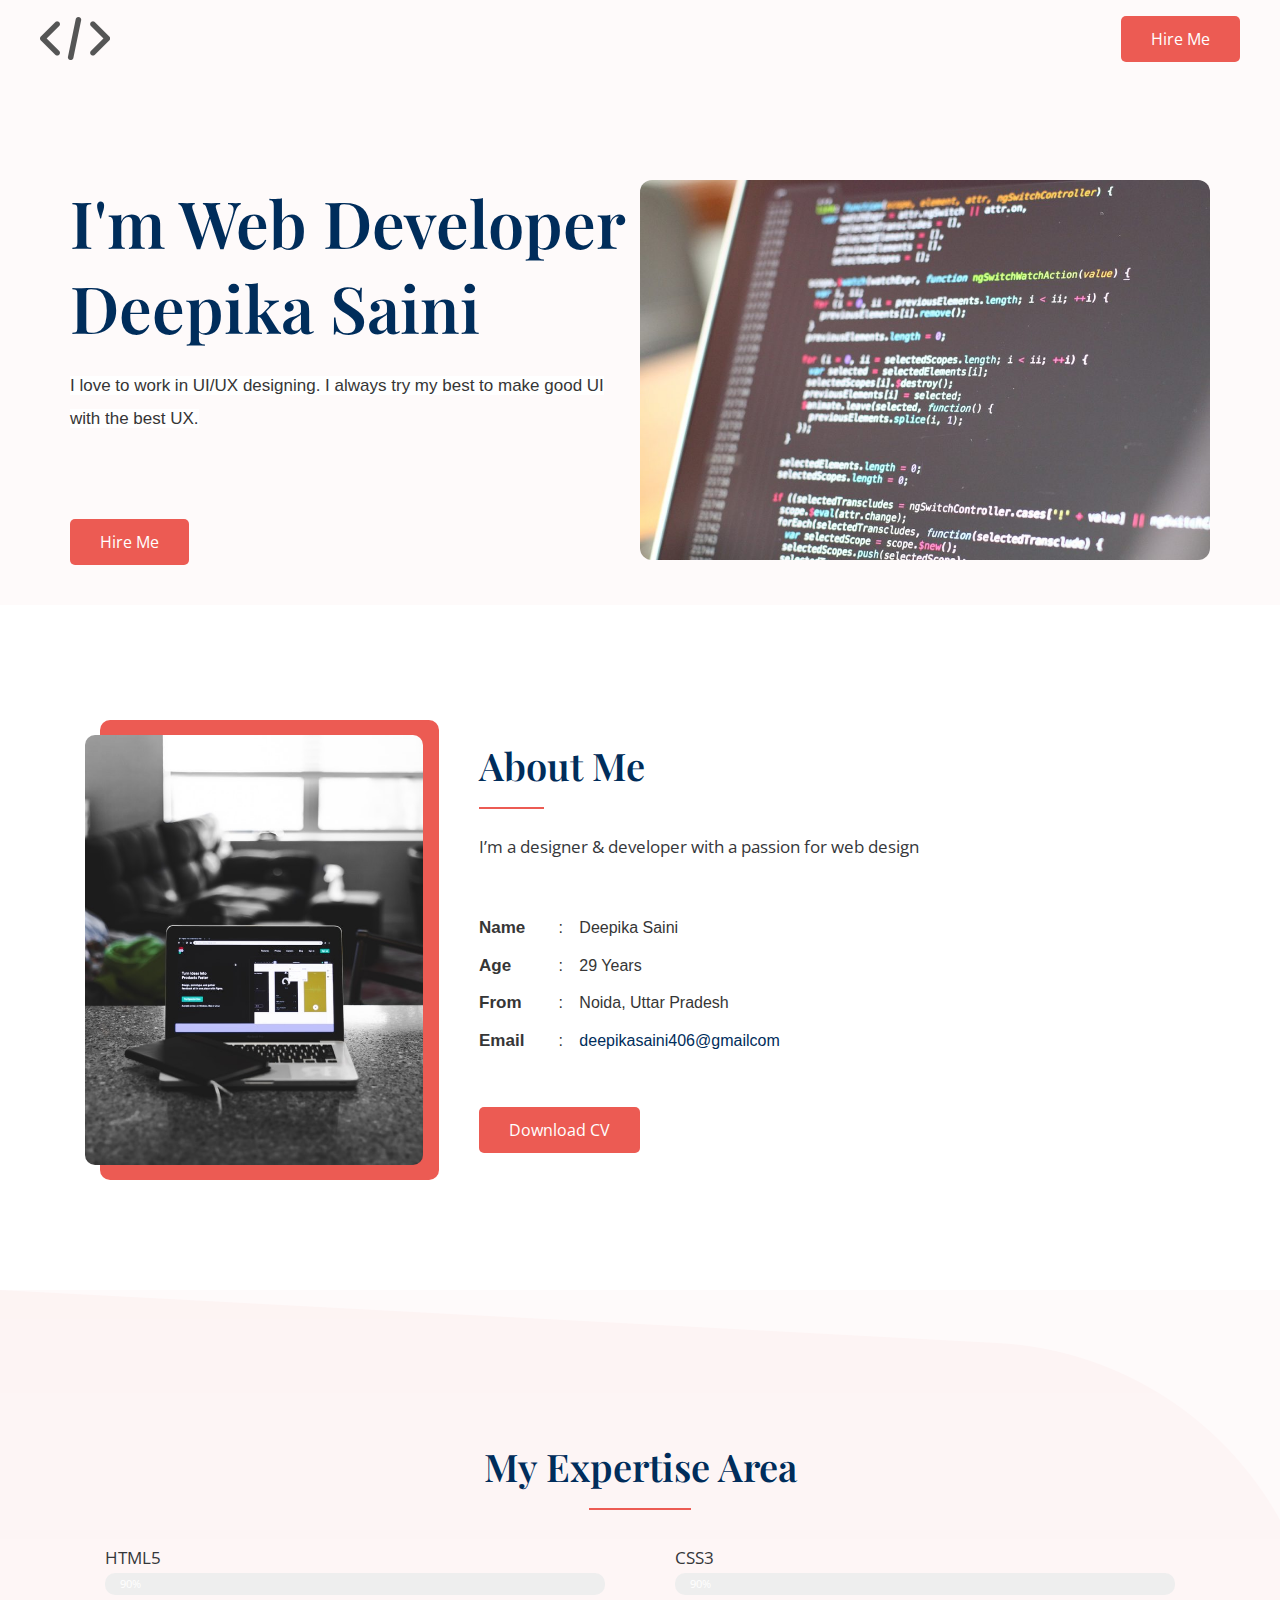
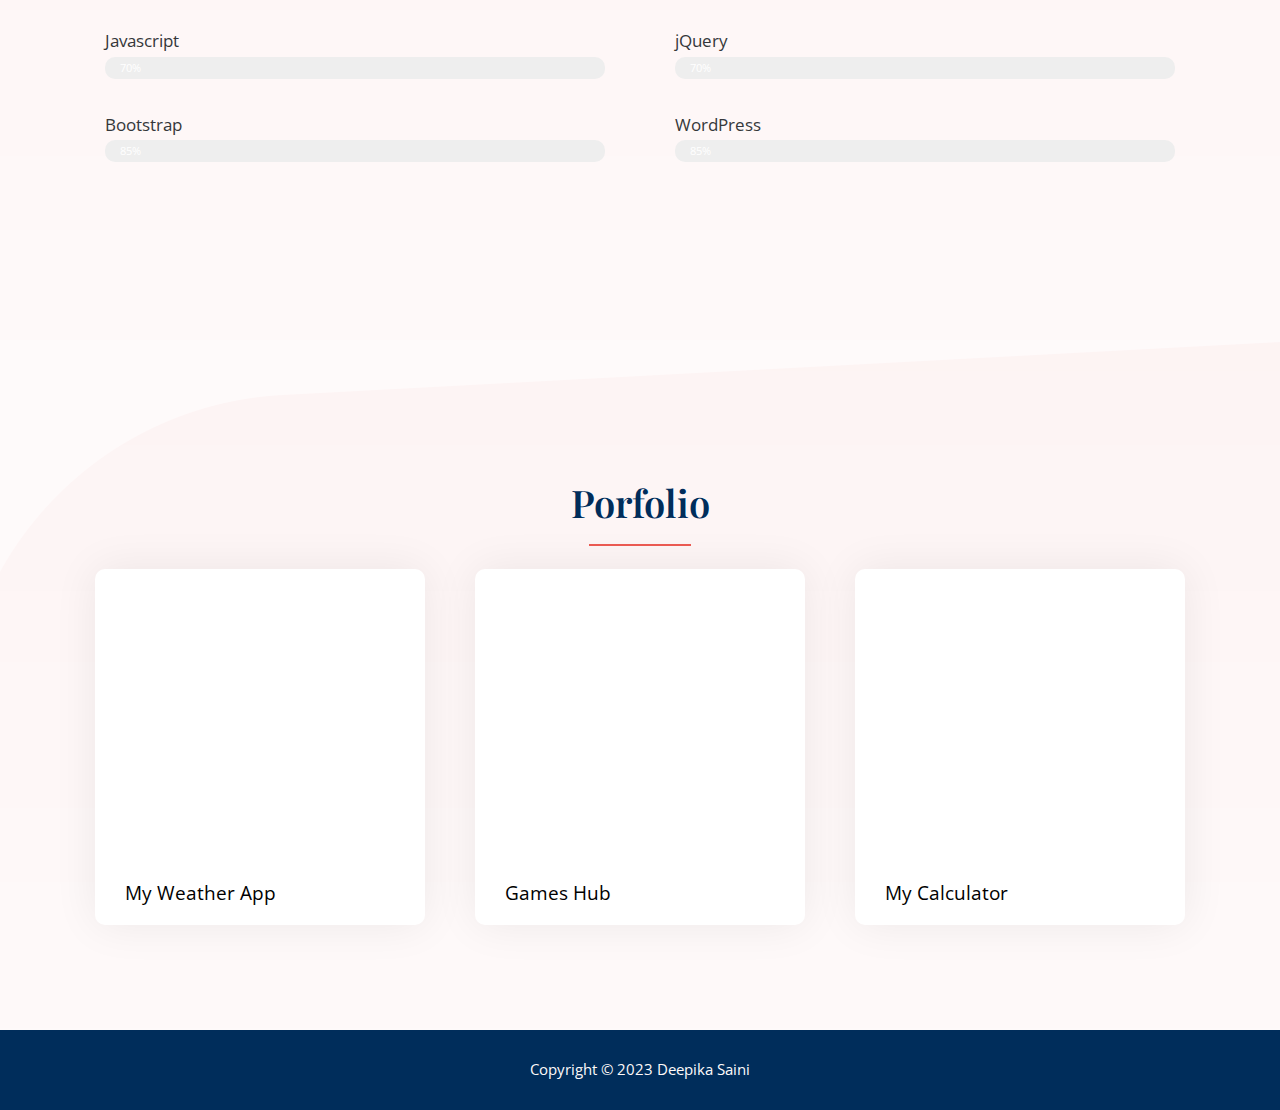
==== commit 6b4ec0f6: "changes" ====
--- a/index.html
+++ b/index.html
@@ -27,7 +27,7 @@
 	padding: 0 !important;
 }</style>
 	<link rel="stylesheet" id="astra-theme-css-css" href="https://deepikasaini406.github.io/myportfolio/wp-content/themes/astra/assets/css/minified/frontend.min.css?ver=4.1.5" media="all">
-<style id="astra-theme-css-inline-css">.ast-no-sidebar .entry-content .alignfull {margin-left: calc( -50vw + 50%);margin-right: calc( -50vw + 50%);max-width: 100vw;width: 100vw;}.ast-no-sidebar .entry-content .alignwide {margin-left: calc(-41vw + 50%);margin-right: calc(-41vw + 50%);max-width: unset;width: unset;}.ast-no-sidebar .entry-content .alignfull .alignfull,.ast-no-sidebar .entry-content .alignfull .alignwide,.ast-no-sidebar .entry-content .alignwide .alignfull,.ast-no-sidebar .entry-content .alignwide .alignwide,.ast-no-sidebar .entry-content .wp-block-column .alignfull,.ast-no-sidebar .entry-content .wp-block-column .alignwide{width: 100%;margin-left: auto;margin-right: auto;}.wp-block-gallery,.blocks-gallery-grid {margin: 0;}.wp-block-separator {max-width: 100px;}.wp-block-separator.is-style-wide,.wp-block-separator.is-style-dots {max-width: none;}.entry-content .has-2-columns .wp-block-column:first-child {padding-right: 10px;}.entry-content .has-2-columns .wp-block-column:last-child {padding-left: 10px;}@media (max-width: 782px) {.entry-content .wp-block-columns .wp-block-column {flex-basis: 100%;}.entry-content .has-2-columns .wp-block-column:first-child {padding-right: 0;}.entry-content .has-2-columns .wp-block-column:last-child {padding-left: 0;}}body .entry-content .wp-block-latest-posts {margin-left: 0;}body .entry-content .wp-block-latest-posts li {list-style: none;}.ast-no-sidebar .ast-container .entry-content .wp-block-latest-posts {margin-left: 0;}.ast-header-break-point .entry-content .alignwide {margin-left: auto;margin-right: auto;}.entry-content .blocks-gallery-item img {margin-bottom: auto;}.wp-block-pullquote {border-top: 4px solid #555d66;border-bottom: 4px solid #555d66;color: #40464d;}:root{--ast-container-default-xlg-padding:6.67em;--ast-container-default-lg-padding:5.67em;--ast-container-default-slg-padding:4.34em;--ast-container-default-md-padding:3.34em;--ast-container-default-sm-padding:6.67em;--ast-container-default-xs-padding:2.4em;--ast-container-default-xxs-padding:1.4em;--ast-code-block-background:#EEEEEE;--ast-comment-inputs-background:#FAFAFA;}html{font-size:106.25%;}a,.page-title{color:var(--ast-global-color-2);}a:hover,a:focus{color:var(--ast-global-color-1);}body,button,input,select,textarea,.ast-button,.ast-custom-button{font-family:'Open Sans',sans-serif;font-weight:400;font-size:17px;font-size:1rem;}blockquote{color:var(--ast-global-color-3);}h1,.entry-content h1,h2,.entry-content h2,h3,.entry-content h3,h4,.entry-content h4,h5,.entry-content h5,h6,.entry-content h6,.site-title,.site-title a{font-family:'Playfair Display',serif;font-weight:600;}.site-title{font-size:35px;font-size:2.0588235294118rem;display:none;}header .custom-logo-link img{max-width:70px;}.astra-logo-svg{width:70px;}.site-header .site-description{font-size:15px;font-size:0.88235294117647rem;display:none;}.entry-title{font-size:30px;font-size:1.7647058823529rem;}h1,.entry-content h1{font-size:65px;font-size:3.8235294117647rem;font-weight:600;font-family:'Playfair Display',serif;}h2,.entry-content h2{font-size:48px;font-size:2.8235294117647rem;font-weight:600;font-family:'Playfair Display',serif;}h3,.entry-content h3{font-size:38px;font-size:2.2352941176471rem;font-weight:600;font-family:'Playfair Display',serif;}h4,.entry-content h4{font-size:35px;font-size:2.0588235294118rem;font-family:'Playfair Display',serif;}h5,.entry-content h5{font-size:30px;font-size:1.7647058823529rem;font-family:'Playfair Display',serif;}h6,.entry-content h6{font-size:22px;font-size:1.2941176470588rem;font-family:'Playfair Display',serif;}::selection{background-color:var(--ast-global-color-0);color:#000000;}body,h1,.entry-title a,.entry-content h1,h2,.entry-content h2,h3,.entry-content h3,h4,.entry-content h4,h5,.entry-content h5,h6,.entry-content h6{color:var(--ast-global-color-3);}.tagcloud a:hover,.tagcloud a:focus,.tagcloud a.current-item{color:#ffffff;border-color:var(--ast-global-color-2);background-color:var(--ast-global-color-2);}input:focus,input[type="text"]:focus,input[type="email"]:focus,input[type="url"]:focus,input[type="password"]:focus,input[type="reset"]:focus,input[type="search"]:focus,textarea:focus{border-color:var(--ast-global-color-2);}input[type="radio"]:checked,input[type=reset],input[type="checkbox"]:checked,input[type="checkbox"]:hover:checked,input[type="checkbox"]:focus:checked,input[type=range]::-webkit-slider-thumb{border-color:var(--ast-global-color-2);background-color:var(--ast-global-color-2);box-shadow:none;}.site-footer a:hover + .post-count,.site-footer a:focus + .post-count{background:var(--ast-global-color-2);border-color:var(--ast-global-color-2);}.single .nav-links .nav-previous,.single .nav-links .nav-next{color:var(--ast-global-color-2);}.entry-meta,.entry-meta *{line-height:1.45;color:var(--ast-global-color-2);}.entry-meta a:hover,.entry-meta a:hover *,.entry-meta a:focus,.entry-meta a:focus *,.page-links > .page-link,.page-links .page-link:hover,.post-navigation a:hover{color:var(--ast-global-color-1);}#cat option,.secondary .calendar_wrap thead a,.secondary .calendar_wrap thead a:visited{color:var(--ast-global-color-2);}.secondary .calendar_wrap #today,.ast-progress-val span{background:var(--ast-global-color-2);}.secondary a:hover + .post-count,.secondary a:focus + .post-count{background:var(--ast-global-color-2);border-color:var(--ast-global-color-2);}.calendar_wrap #today > a{color:#ffffff;}.page-links .page-link,.single .post-navigation a{color:var(--ast-global-color-2);}.widget-title{font-size:24px;font-size:1.4117647058824rem;color:var(--ast-global-color-3);}a:focus-visible,.ast-menu-toggle:focus-visible,.site .skip-link:focus-visible,.wp-block-loginout input:focus-visible,.wp-block-search.wp-block-search__button-inside .wp-block-search__inside-wrapper,.ast-header-navigation-arrow:focus-visible{outline-style:dotted;outline-color:inherit;outline-width:thin;border-color:transparent;}input:focus,input[type="text"]:focus,input[type="email"]:focus,input[type="url"]:focus,input[type="password"]:focus,input[type="reset"]:focus,input[type="search"]:focus,textarea:focus,.wp-block-search__input:focus,[data-section="section-header-mobile-trigger"] .ast-button-wrap .ast-mobile-menu-trigger-minimal:focus,.ast-mobile-popup-drawer.active .menu-toggle-close:focus,.woocommerce-ordering select.orderby:focus,#ast-scroll-top:focus,.woocommerce a.add_to_cart_button:focus,.woocommerce .button.single_add_to_cart_button:focus{border-style:dotted;border-color:inherit;border-width:thin;outline-color:transparent;}.ast-logo-title-inline .site-logo-img{padding-right:1em;}.site-logo-img img{ transition:all 0.2s linear;}.ast-page-builder-template .hentry {margin: 0;}.ast-page-builder-template .site-content > .ast-container {max-width: 100%;padding: 0;}.ast-page-builder-template .site-content #primary {padding: 0;margin: 0;}.ast-page-builder-template .no-results {text-align: center;margin: 4em auto;}.ast-page-builder-template .ast-pagination {padding: 2em;}.ast-page-builder-template .entry-header.ast-no-title.ast-no-thumbnail {margin-top: 0;}.ast-page-builder-template .entry-header.ast-header-without-markup {margin-top: 0;margin-bottom: 0;}.ast-page-builder-template .entry-header.ast-no-title.ast-no-meta {margin-bottom: 0;}.ast-page-builder-template.single .post-navigation {padding-bottom: 2em;}.ast-page-builder-template.single-post .site-content > .ast-container {max-width: 100%;}.ast-page-builder-template .entry-header {margin-top: 4em;margin-left: auto;margin-right: auto;padding-left: 20px;padding-right: 20px;}.single.ast-page-builder-template .entry-header {padding-left: 20px;padding-right: 20px;}.ast-page-builder-template .ast-archive-description {margin: 4em auto 0;padding-left: 20px;padding-right: 20px;}.ast-page-builder-template.ast-no-sidebar .entry-content .alignwide {margin-left: 0;margin-right: 0;}@media (max-width:921px){#ast-desktop-header{display:none;}}@media (min-width:921px){#ast-mobile-header{display:none;}}.wp-block-buttons.aligncenter{justify-content:center;}@media (max-width:921px){.ast-theme-transparent-header #primary,.ast-theme-transparent-header #secondary{padding:0;}}@media (max-width:921px){.ast-plain-container.ast-no-sidebar #primary{padding:0;}}.ast-plain-container.ast-no-sidebar #primary{margin-top:0;margin-bottom:0;}@media (min-width:1200px){.wp-block-group .has-background{padding:20px;}}@media (min-width:1200px){.ast-no-sidebar.ast-separate-container .entry-content .wp-block-group.alignwide,.ast-no-sidebar.ast-separate-container .entry-content .wp-block-cover.alignwide{margin-left:-20px;margin-right:-20px;padding-left:20px;padding-right:20px;}.ast-no-sidebar.ast-separate-container .entry-content .wp-block-cover.alignfull,.ast-no-sidebar.ast-separate-container .entry-content .wp-block-group.alignfull{margin-left:-6.67em;margin-right:-6.67em;padding-left:6.67em;padding-right:6.67em;}}@media (min-width:1200px){.wp-block-cover-image.alignwide .wp-block-cover__inner-container,.wp-block-cover.alignwide .wp-block-cover__inner-container,.wp-block-cover-image.alignfull .wp-block-cover__inner-container,.wp-block-cover.alignfull .wp-block-cover__inner-container{width:100%;}}.wp-block-columns{margin-bottom:unset;}.wp-block-image.size-full{margin:2rem 0;}.wp-block-separator.has-background{padding:0;}.wp-block-gallery{margin-bottom:1.6em;}.wp-block-group{padding-top:4em;padding-bottom:4em;}.wp-block-group__inner-container .wp-block-columns:last-child,.wp-block-group__inner-container :last-child,.wp-block-table table{margin-bottom:0;}.blocks-gallery-grid{width:100%;}.wp-block-navigation-link__content{padding:5px 0;}.wp-block-group .wp-block-group .has-text-align-center,.wp-block-group .wp-block-column .has-text-align-center{max-width:100%;}.has-text-align-center{margin:0 auto;}@media (min-width:1200px){.wp-block-cover__inner-container,.alignwide .wp-block-group__inner-container,.alignfull .wp-block-group__inner-container{max-width:1200px;margin:0 auto;}.wp-block-group.alignnone,.wp-block-group.aligncenter,.wp-block-group.alignleft,.wp-block-group.alignright,.wp-block-group.alignwide,.wp-block-columns.alignwide{margin:2rem 0 1rem 0;}}@media (max-width:1200px){.wp-block-group{padding:3em;}.wp-block-group .wp-block-group{padding:1.5em;}.wp-block-columns,.wp-block-column{margin:1rem 0;}}@media (min-width:921px){.wp-block-columns .wp-block-group{padding:2em;}}@media (max-width:544px){.wp-block-cover-image .wp-block-cover__inner-container,.wp-block-cover .wp-block-cover__inner-container{width:unset;}.wp-block-cover,.wp-block-cover-image{padding:2em 0;}.wp-block-group,.wp-block-cover{padding:2em;}.wp-block-media-text__media img,.wp-block-media-text__media video{width:unset;max-width:100%;}.wp-block-media-text.has-background .wp-block-media-text__content{padding:1em;}}.wp-block-image.aligncenter{margin-left:auto;margin-right:auto;}.wp-block-table.aligncenter{margin-left:auto;margin-right:auto;}@media (min-width:544px){.entry-content .wp-block-media-text.has-media-on-the-right .wp-block-media-text__content{padding:0 8% 0 0;}.entry-content .wp-block-media-text .wp-block-media-text__content{padding:0 0 0 8%;}.ast-plain-container .site-content .entry-content .has-custom-content-position.is-position-bottom-left > *,.ast-plain-container .site-content .entry-content .has-custom-content-position.is-position-bottom-right > *,.ast-plain-container .site-content .entry-content .has-custom-content-position.is-position-top-left > *,.ast-plain-container .site-content .entry-content .has-custom-content-position.is-position-top-right > *,.ast-plain-container .site-content .entry-content .has-custom-content-position.is-position-center-right > *,.ast-plain-container .site-content .entry-content .has-custom-content-position.is-position-center-left > *{margin:0;}}@media (max-width:544px){.entry-content .wp-block-media-text .wp-block-media-text__content{padding:8% 0;}.wp-block-media-text .wp-block-media-text__media img{width:auto;max-width:100%;}}@media (max-width:921px){.ast-separate-container #primary,.ast-separate-container #secondary{padding:1.5em 0;}#primary,#secondary{padding:1.5em 0;margin:0;}.ast-left-sidebar #content > .ast-container{display:flex;flex-direction:column-reverse;width:100%;}.ast-separate-container .ast-article-post,.ast-separate-container .ast-article-single{padding:1.5em 2.14em;}.ast-author-box img.avatar{margin:20px 0 0 0;}}@media (min-width:922px){.ast-separate-container.ast-right-sidebar #primary,.ast-separate-container.ast-left-sidebar #primary{border:0;}.search-no-results.ast-separate-container #primary{margin-bottom:4em;}}.elementor-button-wrapper .elementor-button{border-style:solid;text-decoration:none;border-top-width:0px;border-right-width:0px;border-left-width:0px;border-bottom-width:0px;}body .elementor-button.elementor-size-sm,body .elementor-button.elementor-size-xs,body .elementor-button.elementor-size-md,body .elementor-button.elementor-size-lg,body .elementor-button.elementor-size-xl,body .elementor-button{border-top-left-radius:5px;border-top-right-radius:5px;border-bottom-right-radius:5px;border-bottom-left-radius:5px;padding-top:15px;padding-right:30px;padding-bottom:15px;padding-left:30px;}.elementor-button-wrapper .elementor-button{border-color:var(--ast-global-color-0);background-color:var(--ast-global-color-0);}.elementor-button-wrapper .elementor-button:hover,.elementor-button-wrapper .elementor-button:focus{color:var(--ast-global-color-5);background-color:var(--ast-global-color-1);border-color:var(--ast-global-color-1);}.wp-block-button .wp-block-button__link ,.elementor-button-wrapper .elementor-button,.elementor-button-wrapper .elementor-button:visited{color:var(--ast-global-color-5);}.elementor-button-wrapper .elementor-button{font-size:16px;font-size:0.94117647058824rem;line-height:1em;}body .elementor-button.elementor-size-sm,body .elementor-button.elementor-size-xs,body .elementor-button.elementor-size-md,body .elementor-button.elementor-size-lg,body .elementor-button.elementor-size-xl,body .elementor-button{font-size:16px;font-size:0.94117647058824rem;}.wp-block-button .wp-block-button__link:hover,.wp-block-button .wp-block-button__link:focus{color:var(--ast-global-color-5);background-color:var(--ast-global-color-1);border-color:var(--ast-global-color-1);}.wp-block-button .wp-block-button__link{border-style:solid;border-top-width:0px;border-right-width:0px;border-left-width:0px;border-bottom-width:0px;border-color:var(--ast-global-color-0);background-color:var(--ast-global-color-0);color:var(--ast-global-color-5);font-family:inherit;font-weight:inherit;line-height:1em;font-size:16px;font-size:0.94117647058824rem;border-top-left-radius:5px;border-top-right-radius:5px;border-bottom-right-radius:5px;border-bottom-left-radius:5px;padding-top:15px;padding-right:30px;padding-bottom:15px;padding-left:30px;}.menu-toggle,button,.ast-button,.ast-custom-button,.button,input#submit,input[type="button"],input[type="submit"],input[type="reset"]{border-style:solid;border-top-width:0px;border-right-width:0px;border-left-width:0px;border-bottom-width:0px;color:var(--ast-global-color-5);border-color:var(--ast-global-color-0);background-color:var(--ast-global-color-0);padding-top:15px;padding-right:30px;padding-bottom:15px;padding-left:30px;font-family:inherit;font-weight:inherit;font-size:16px;font-size:0.94117647058824rem;line-height:1em;border-top-left-radius:5px;border-top-right-radius:5px;border-bottom-right-radius:5px;border-bottom-left-radius:5px;}button:focus,.menu-toggle:hover,button:hover,.ast-button:hover,.ast-custom-button:hover .button:hover,.ast-custom-button:hover ,input[type=reset]:hover,input[type=reset]:focus,input#submit:hover,input#submit:focus,input[type="button"]:hover,input[type="button"]:focus,input[type="submit"]:hover,input[type="submit"]:focus{color:var(--ast-global-color-5);background-color:var(--ast-global-color-1);border-color:var(--ast-global-color-1);}@media (max-width:921px){.ast-mobile-header-stack .main-header-bar .ast-search-menu-icon{display:inline-block;}.ast-header-break-point.ast-header-custom-item-outside .ast-mobile-header-stack .main-header-bar .ast-search-icon{margin:0;}.ast-comment-avatar-wrap img{max-width:2.5em;}.ast-separate-container .ast-comment-list li.depth-1{padding:1.5em 2.14em;}.ast-separate-container .comment-respond{padding:2em 2.14em;}.ast-comment-meta{padding:0 1.8888em 1.3333em;}}@media (min-width:544px){.ast-container{max-width:100%;}}@media (max-width:544px){.ast-separate-container .ast-article-post,.ast-separate-container .ast-article-single,.ast-separate-container .comments-title,.ast-separate-container .ast-archive-description{padding:1.5em 1em;}.ast-separate-container #content .ast-container{padding-left:0.54em;padding-right:0.54em;}.ast-separate-container .ast-comment-list li.depth-1{padding:1.5em 1em;margin-bottom:1.5em;}.ast-separate-container .ast-comment-list .bypostauthor{padding:.5em;}.ast-search-menu-icon.ast-dropdown-active .search-field{width:170px;}}body,.ast-separate-container{background-color:var(--ast-global-color-4);;background-image:none;;}.ast-no-sidebar.ast-separate-container .entry-content .alignfull {margin-left: -6.67em;margin-right: -6.67em;width: auto;}@media (max-width: 1200px) {.ast-no-sidebar.ast-separate-container .entry-content .alignfull {margin-left: -2.4em;margin-right: -2.4em;}}@media (max-width: 768px) {.ast-no-sidebar.ast-separate-container .entry-content .alignfull {margin-left: -2.14em;margin-right: -2.14em;}}@media (max-width: 544px) {.ast-no-sidebar.ast-separate-container .entry-content .alignfull {margin-left: -1em;margin-right: -1em;}}.ast-no-sidebar.ast-separate-container .entry-content .alignwide {margin-left: -20px;margin-right: -20px;}.ast-no-sidebar.ast-separate-container .entry-content .wp-block-column .alignfull,.ast-no-sidebar.ast-separate-container .entry-content .wp-block-column .alignwide {margin-left: auto;margin-right: auto;width: 100%;}@media (max-width:921px){.site-title{display:none;}.site-header .site-description{display:none;}.entry-title{font-size:30px;}h1,.entry-content h1{font-size:30px;}h2,.entry-content h2{font-size:25px;}h3,.entry-content h3{font-size:20px;}.astra-logo-svg{width:120px;}header .custom-logo-link img,.ast-header-break-point .site-logo-img .custom-mobile-logo-link img{max-width:120px;}}@media (max-width:544px){.site-title{display:none;}.site-header .site-description{display:none;}.entry-title{font-size:30px;}h1,.entry-content h1{font-size:30px;}h2,.entry-content h2{font-size:25px;}h3,.entry-content h3{font-size:20px;}header .custom-logo-link img,.ast-header-break-point .site-branding img,.ast-header-break-point .custom-logo-link img{max-width:100px;}.astra-logo-svg{width:100px;}.ast-header-break-point .site-logo-img .custom-mobile-logo-link img{max-width:100px;}}@media (max-width:921px){html{font-size:96.9%;}}@media (max-width:544px){html{font-size:96.9%;}}@media (min-width:922px){.ast-container{max-width:1240px;}}@font-face {font-family: "Astra";src: url(https://deepikasaini406.github.io/myportfolio/wp-content/themes/astra/assets/fonts/astra.woff) format("woff"),url(https://deepikasaini406.github.io/myportfolio/wp-content/themes/astra/assets/fonts/astra.ttf) format("truetype"),url(https://deepikasaini406.github.io/myportfolio/wp-content/themes/astra/assets/fonts/astra.svg#astra) format("svg");font-weight: normal;font-style: normal;font-display: fallback;}@media (min-width:922px){.main-header-menu .sub-menu .menu-item.ast-left-align-sub-menu:hover > .sub-menu,.main-header-menu .sub-menu .menu-item.ast-left-align-sub-menu.focus > .sub-menu{margin-left:-0px;}}.ast-theme-transparent-header [data-section="section-header-mobile-trigger"] .ast-button-wrap .ast-mobile-menu-trigger-minimal{background:transparent;}.astra-icon-down_arrow::after {content: "\e900";font-family: Astra;}.astra-icon-close::after {content: "\e5cd";font-family: Astra;}.astra-icon-drag_handle::after {content: "\e25d";font-family: Astra;}.astra-icon-format_align_justify::after {content: "\e235";font-family: Astra;}.astra-icon-menu::after {content: "\e5d2";font-family: Astra;}.astra-icon-reorder::after {content: "\e8fe";font-family: Astra;}.astra-icon-search::after {content: "\e8b6";font-family: Astra;}.astra-icon-zoom_in::after {content: "\e56b";font-family: Astra;}.astra-icon-check-circle::after {content: "\e901";font-family: Astra;}.astra-icon-shopping-cart::after {content: "\f07a";font-family: Astra;}.astra-icon-shopping-bag::after {content: "\f290";font-family: Astra;}.astra-icon-shopping-basket::after {content: "\f291";font-family: Astra;}.astra-icon-circle-o::after {content: "\e903";font-family: Astra;}.astra-icon-certificate::after {content: "\e902";font-family: Astra;}blockquote {padding: 1.2em;}:root .has-ast-global-color-0-color{color:var(--ast-global-color-0);}:root .has-ast-global-color-0-background-color{background-color:var(--ast-global-color-0);}:root .wp-block-button .has-ast-global-color-0-color{color:var(--ast-global-color-0);}:root .wp-block-button .has-ast-global-color-0-background-color{background-color:var(--ast-global-color-0);}:root .has-ast-global-color-1-color{color:var(--ast-global-color-1);}:root .has-ast-global-color-1-background-color{background-color:var(--ast-global-color-1);}:root .wp-block-button .has-ast-global-color-1-color{color:var(--ast-global-color-1);}:root .wp-block-button .has-ast-global-color-1-background-color{background-color:var(--ast-global-color-1);}:root .has-ast-global-color-2-color{color:var(--ast-global-color-2);}:root .has-ast-global-color-2-background-color{background-color:var(--ast-global-color-2);}:root .wp-block-button .has-ast-global-color-2-color{color:var(--ast-global-color-2);}:root .wp-block-button .has-ast-global-color-2-background-color{background-color:var(--ast-global-color-2);}:root .has-ast-global-color-3-color{color:var(--ast-global-color-3);}:root .has-ast-global-color-3-background-color{background-color:var(--ast-global-color-3);}:root .wp-block-button .has-ast-global-color-3-color{color:var(--ast-global-color-3);}:root .wp-block-button .has-ast-global-color-3-background-color{background-color:var(--ast-global-color-3);}:root .has-ast-global-color-4-color{color:var(--ast-global-color-4);}:root .has-ast-global-color-4-background-color{background-color:var(--ast-global-color-4);}:root .wp-block-button .has-ast-global-color-4-color{color:var(--ast-global-color-4);}:root .wp-block-button .has-ast-global-color-4-background-color{background-color:var(--ast-global-color-4);}:root .has-ast-global-color-5-color{color:var(--ast-global-color-5);}:root .has-ast-global-color-5-background-color{background-color:var(--ast-global-color-5);}:root .wp-block-button .has-ast-global-color-5-color{color:var(--ast-global-color-5);}:root .wp-block-button .has-ast-global-color-5-background-color{background-color:var(--ast-global-color-5);}:root .has-ast-global-color-6-color{color:var(--ast-global-color-6);}:root .has-ast-global-color-6-background-color{background-color:var(--ast-global-color-6);}:root .wp-block-button .has-ast-global-color-6-color{color:var(--ast-global-color-6);}:root .wp-block-button .has-ast-global-color-6-background-color{background-color:var(--ast-global-color-6);}:root .has-ast-global-color-7-color{color:var(--ast-global-color-7);}:root .has-ast-global-color-7-background-color{background-color:var(--ast-global-color-7);}:root .wp-block-button .has-ast-global-color-7-color{color:var(--ast-global-color-7);}:root .wp-block-button .has-ast-global-color-7-background-color{background-color:var(--ast-global-color-7);}:root .has-ast-global-color-8-color{color:var(--ast-global-color-8);}:root .has-ast-global-color-8-background-color{background-color:var(--ast-global-color-8);}:root .wp-block-button .has-ast-global-color-8-color{color:var(--ast-global-color-8);}:root .wp-block-button .has-ast-global-color-8-background-color{background-color:var(--ast-global-color-8);}:root{--ast-global-color-0:#ec5b53;--ast-global-color-1:#cf332b;--ast-global-color-2:#002d5b;--ast-global-color-3:#35373a;--ast-global-color-4:#fefafa;--ast-global-color-5:#ffffff;--ast-global-color-6:#F2F5F7;--ast-global-color-7:#424242;--ast-global-color-8:#000000;}:root {--ast-border-color : #dddddd;}.ast-single-entry-banner {-js-display: flex;display: flex;flex-direction: column;justify-content: center;text-align: center;position: relative;background: #eeeeee;}.ast-single-entry-banner[data-banner-layout="layout-1"] {max-width: 1200px;background: inherit;padding: 20px 0;}.ast-single-entry-banner[data-banner-width-type="custom"] {margin: 0 auto;width: 100%;}.ast-single-entry-banner + .site-content .entry-header {margin-bottom: 0;}header.entry-header .entry-title{font-size:30px;font-size:1.7647058823529rem;}header.entry-header > *:not(:last-child){margin-bottom:10px;}.ast-archive-entry-banner {-js-display: flex;display: flex;flex-direction: column;justify-content: center;text-align: center;position: relative;background: #eeeeee;}.ast-archive-entry-banner[data-banner-width-type="custom"] {margin: 0 auto;width: 100%;}.ast-archive-entry-banner[data-banner-layout="layout-1"] {background: inherit;padding: 20px 0;text-align: left;}body.archive .ast-archive-description{max-width:1200px;width:100%;text-align:left;padding-top:3em;padding-right:3em;padding-bottom:3em;padding-left:3em;}body.archive .ast-archive-description .ast-archive-title,body.archive .ast-archive-description .ast-archive-title *{font-size:40px;font-size:2.3529411764706rem;}body.archive .ast-archive-description > *:not(:last-child){margin-bottom:10px;}@media (max-width:921px){body.archive .ast-archive-description{text-align:left;}}@media (max-width:544px){body.archive .ast-archive-description{text-align:left;}}.ast-theme-transparent-header #masthead .site-logo-img .transparent-custom-logo .astra-logo-svg{width:70px;}.ast-theme-transparent-header #masthead .site-logo-img .transparent-custom-logo img{ max-width:70px;}@media (max-width:921px){.ast-theme-transparent-header #masthead .site-logo-img .transparent-custom-logo .astra-logo-svg{width:70px;}.ast-theme-transparent-header #masthead .site-logo-img .transparent-custom-logo img{ max-width:70px;}}@media (max-width:543px){.ast-theme-transparent-header #masthead .site-logo-img .transparent-custom-logo .astra-logo-svg{width:60px;}.ast-theme-transparent-header #masthead .site-logo-img .transparent-custom-logo img{ max-width:60px;}}@media (min-width:921px){.ast-theme-transparent-header #masthead{position:absolute;left:0;right:0;}.ast-theme-transparent-header .main-header-bar,.ast-theme-transparent-header.ast-header-break-point .main-header-bar{background:none;}body.elementor-editor-active.ast-theme-transparent-header #masthead,.fl-builder-edit .ast-theme-transparent-header #masthead,body.vc_editor.ast-theme-transparent-header #masthead,body.brz-ed.ast-theme-transparent-header #masthead{z-index:0;}.ast-header-break-point.ast-replace-site-logo-transparent.ast-theme-transparent-header .custom-mobile-logo-link{display:none;}.ast-header-break-point.ast-replace-site-logo-transparent.ast-theme-transparent-header .transparent-custom-logo{display:inline-block;}.ast-theme-transparent-header .ast-above-header,.ast-theme-transparent-header .ast-above-header.ast-above-header-bar{background-image:none;background-color:transparent;}.ast-theme-transparent-header .ast-below-header{background-image:none;background-color:transparent;}}.ast-theme-transparent-header .ast-builder-menu .main-header-menu,.ast-theme-transparent-header .ast-builder-menu .main-header-menu .menu-link,.ast-theme-transparent-header [CLASS*="ast-builder-menu-"] .main-header-menu .menu-item > .menu-link,.ast-theme-transparent-header .ast-masthead-custom-menu-items,.ast-theme-transparent-header .ast-masthead-custom-menu-items a,.ast-theme-transparent-header .ast-builder-menu .main-header-menu .menu-item > .ast-menu-toggle,.ast-theme-transparent-header .ast-builder-menu .main-header-menu .menu-item > .ast-menu-toggle,.ast-theme-transparent-header .ast-above-header-navigation a,.ast-header-break-point.ast-theme-transparent-header .ast-above-header-navigation a,.ast-header-break-point.ast-theme-transparent-header .ast-above-header-navigation > ul.ast-above-header-menu > .menu-item-has-children:not(.current-menu-item) > .ast-menu-toggle,.ast-theme-transparent-header .ast-below-header-menu,.ast-theme-transparent-header .ast-below-header-menu a,.ast-header-break-point.ast-theme-transparent-header .ast-below-header-menu a,.ast-header-break-point.ast-theme-transparent-header .ast-below-header-menu,.ast-theme-transparent-header .main-header-menu .menu-link{color:var(--ast-global-color-3);}.ast-theme-transparent-header .ast-builder-menu .main-header-menu .menu-item:hover > .menu-link,.ast-theme-transparent-header .ast-builder-menu .main-header-menu .menu-item:hover > .ast-menu-toggle,.ast-theme-transparent-header .ast-builder-menu .main-header-menu .ast-masthead-custom-menu-items a:hover,.ast-theme-transparent-header .ast-builder-menu .main-header-menu .focus > .menu-link,.ast-theme-transparent-header .ast-builder-menu .main-header-menu .focus > .ast-menu-toggle,.ast-theme-transparent-header .ast-builder-menu .main-header-menu .current-menu-item > .menu-link,.ast-theme-transparent-header .ast-builder-menu .main-header-menu .current-menu-ancestor > .menu-link,.ast-theme-transparent-header .ast-builder-menu .main-header-menu .current-menu-item > .ast-menu-toggle,.ast-theme-transparent-header .ast-builder-menu .main-header-menu .current-menu-ancestor > .ast-menu-toggle,.ast-theme-transparent-header [CLASS*="ast-builder-menu-"] .main-header-menu .current-menu-item > .menu-link,.ast-theme-transparent-header [CLASS*="ast-builder-menu-"] .main-header-menu .current-menu-ancestor > .menu-link,.ast-theme-transparent-header [CLASS*="ast-builder-menu-"] .main-header-menu .current-menu-item > .ast-menu-toggle,.ast-theme-transparent-header [CLASS*="ast-builder-menu-"] .main-header-menu .current-menu-ancestor > .ast-menu-toggle,.ast-theme-transparent-header .main-header-menu .menu-item:hover > .menu-link,.ast-theme-transparent-header .main-header-menu .current-menu-item > .menu-link,.ast-theme-transparent-header .main-header-menu .current-menu-ancestor > .menu-link{color:var(--ast-global-color-2);}@media (max-width:921px){.ast-theme-transparent-header #masthead{position:absolute;left:0;right:0;}.ast-theme-transparent-header .main-header-bar,.ast-theme-transparent-header.ast-header-break-point .main-header-bar{background:none;}body.elementor-editor-active.ast-theme-transparent-header #masthead,.fl-builder-edit .ast-theme-transparent-header #masthead,body.vc_editor.ast-theme-transparent-header #masthead,body.brz-ed.ast-theme-transparent-header #masthead{z-index:0;}.ast-header-break-point.ast-replace-site-logo-transparent.ast-theme-transparent-header .custom-mobile-logo-link{display:none;}.ast-header-break-point.ast-replace-site-logo-transparent.ast-theme-transparent-header .transparent-custom-logo{display:inline-block;}.ast-theme-transparent-header .ast-above-header,.ast-theme-transparent-header .ast-above-header.ast-above-header-bar{background-image:none;background-color:transparent;}.ast-theme-transparent-header .ast-below-header{background-image:none;background-color:transparent;}}@media (max-width:921px){.ast-theme-transparent-header.ast-header-break-point .ast-builder-menu .main-header-menu,.ast-theme-transparent-header.ast-header-break-point .ast-builder-menu.main-header-menu .sub-menu,.ast-theme-transparent-header.ast-header-break-point .ast-builder-menu.main-header-menu,.ast-theme-transparent-header.ast-header-break-point .ast-builder-menu .main-header-bar-wrap .main-header-menu,.ast-flyout-menu-enable.ast-header-break-point.ast-theme-transparent-header .main-header-bar-navigation .site-navigation,.ast-fullscreen-menu-enable.ast-header-break-point.ast-theme-transparent-header .main-header-bar-navigation .site-navigation,.ast-flyout-above-menu-enable.ast-header-break-point.ast-theme-transparent-header .ast-above-header-navigation-wrap .ast-above-header-navigation,.ast-flyout-below-menu-enable.ast-header-break-point.ast-theme-transparent-header .ast-below-header-navigation-wrap .ast-below-header-actual-nav,.ast-fullscreen-above-menu-enable.ast-header-break-point.ast-theme-transparent-header .ast-above-header-navigation-wrap,.ast-fullscreen-below-menu-enable.ast-header-break-point.ast-theme-transparent-header .ast-below-header-navigation-wrap,.ast-theme-transparent-header .main-header-menu .menu-link{background-color:var(--ast-global-color-5);}.ast-theme-transparent-header .ast-builder-menu .main-header-menu,.ast-theme-transparent-header .ast-builder-menu .main-header-menu .menu-link,.ast-theme-transparent-header [CLASS*="ast-builder-menu-"] .main-header-menu .menu-item > .menu-link,.ast-theme-transparent-header .ast-masthead-custom-menu-items,.ast-theme-transparent-header .ast-masthead-custom-menu-items a,.ast-theme-transparent-header .ast-builder-menu .main-header-menu .menu-item > .ast-menu-toggle,.ast-theme-transparent-header .ast-builder-menu .main-header-menu .menu-item > .ast-menu-toggle,.ast-theme-transparent-header .main-header-menu .menu-link{color:var(--ast-global-color-3);}.ast-theme-transparent-header .ast-builder-menu .main-header-menu .menu-item:hover > .menu-link,.ast-theme-transparent-header .ast-builder-menu .main-header-menu .menu-item:hover > .ast-menu-toggle,.ast-theme-transparent-header .ast-builder-menu .main-header-menu .ast-masthead-custom-menu-items a:hover,.ast-theme-transparent-header .ast-builder-menu .main-header-menu .focus > .menu-link,.ast-theme-transparent-header .ast-builder-menu .main-header-menu .focus > .ast-menu-toggle,.ast-theme-transparent-header .ast-builder-menu .main-header-menu .current-menu-item > .menu-link,.ast-theme-transparent-header .ast-builder-menu .main-header-menu .current-menu-ancestor > .menu-link,.ast-theme-transparent-header .ast-builder-menu .main-header-menu .current-menu-item > .ast-menu-toggle,.ast-theme-transparent-header .ast-builder-menu .main-header-menu .current-menu-ancestor > .ast-menu-toggle,.ast-theme-transparent-header [CLASS*="ast-builder-menu-"] .main-header-menu .current-menu-item > .menu-link,.ast-theme-transparent-header [CLASS*="ast-builder-menu-"] .main-header-menu .current-menu-ancestor > .menu-link,.ast-theme-transparent-header [CLASS*="ast-builder-menu-"] .main-header-menu .current-menu-item > .ast-menu-toggle,.ast-theme-transparent-header [CLASS*="ast-builder-menu-"] .main-header-menu .current-menu-ancestor > .ast-menu-toggle,.ast-theme-transparent-header .main-header-menu .menu-item:hover > .menu-link,.ast-theme-transparent-header .main-header-menu .current-menu-item > .menu-link,.ast-theme-transparent-header .main-header-menu .current-menu-ancestor > .menu-link{color:var(--ast-global-color-0);}}.ast-theme-transparent-header #ast-desktop-header > [CLASS*="-header-wrap"]:nth-last-child(2) > [CLASS*="-header-bar"],.ast-theme-transparent-header.ast-header-break-point #ast-mobile-header > [CLASS*="-header-wrap"]:nth-last-child(2) > [CLASS*="-header-bar"]{border-bottom-style:none;}.ast-breadcrumbs .trail-browse,.ast-breadcrumbs .trail-items,.ast-breadcrumbs .trail-items li{display:inline-block;margin:0;padding:0;border:none;background:inherit;text-indent:0;text-decoration:none;}.ast-breadcrumbs .trail-browse{font-size:inherit;font-style:inherit;font-weight:inherit;color:inherit;}.ast-breadcrumbs .trail-items{list-style:none;}.trail-items li::after{padding:0 0.3em;content:"\00bb";}.trail-items li:last-of-type::after{display:none;}h1,.entry-content h1,h2,.entry-content h2,h3,.entry-content h3,h4,.entry-content h4,h5,.entry-content h5,h6,.entry-content h6{color:var(--ast-global-color-2);}@media (max-width:921px){.ast-builder-grid-row-container.ast-builder-grid-row-tablet-3-firstrow .ast-builder-grid-row > *:first-child,.ast-builder-grid-row-container.ast-builder-grid-row-tablet-3-lastrow .ast-builder-grid-row > *:last-child{grid-column:1 / -1;}}@media (max-width:544px){.ast-builder-grid-row-container.ast-builder-grid-row-mobile-3-firstrow .ast-builder-grid-row > *:first-child,.ast-builder-grid-row-container.ast-builder-grid-row-mobile-3-lastrow .ast-builder-grid-row > *:last-child{grid-column:1 / -1;}}.ast-builder-layout-element[data-section="title_tagline"]{display:flex;}@media (max-width:921px){.ast-header-break-point .ast-builder-layout-element[data-section="title_tagline"]{display:flex;}}@media (max-width:544px){.ast-header-break-point .ast-builder-layout-element[data-section="title_tagline"]{display:flex;}}[data-section*="section-hb-button-"] .menu-link{display:none;}.ast-header-button-1[data-section="section-hb-button-1"]{display:flex;}@media (max-width:921px){.ast-header-break-point .ast-header-button-1[data-section="section-hb-button-1"]{display:flex;}}@media (max-width:544px){.ast-header-break-point .ast-header-button-1[data-section="section-hb-button-1"]{display:flex;}}.site-below-footer-wrap{padding-top:20px;padding-bottom:20px;}.site-below-footer-wrap[data-section="section-below-footer-builder"]{background-color:var(--ast-global-color-2);;background-image:none;;min-height:80px;}.site-below-footer-wrap[data-section="section-below-footer-builder"] .ast-builder-grid-row{max-width:1200px;margin-left:auto;margin-right:auto;}.site-below-footer-wrap[data-section="section-below-footer-builder"] .ast-builder-grid-row,.site-below-footer-wrap[data-section="section-below-footer-builder"] .site-footer-section{align-items:flex-start;}.site-below-footer-wrap[data-section="section-below-footer-builder"].ast-footer-row-inline .site-footer-section{display:flex;margin-bottom:0;}.ast-builder-grid-row-full .ast-builder-grid-row{grid-template-columns:1fr;}@media (max-width:921px){.site-below-footer-wrap[data-section="section-below-footer-builder"].ast-footer-row-tablet-inline .site-footer-section{display:flex;margin-bottom:0;}.site-below-footer-wrap[data-section="section-below-footer-builder"].ast-footer-row-tablet-stack .site-footer-section{display:block;margin-bottom:10px;}.ast-builder-grid-row-container.ast-builder-grid-row-tablet-full .ast-builder-grid-row{grid-template-columns:1fr;}}@media (max-width:544px){.site-below-footer-wrap[data-section="section-below-footer-builder"].ast-footer-row-mobile-inline .site-footer-section{display:flex;margin-bottom:0;}.site-below-footer-wrap[data-section="section-below-footer-builder"].ast-footer-row-mobile-stack .site-footer-section{display:block;margin-bottom:10px;}.ast-builder-grid-row-container.ast-builder-grid-row-mobile-full .ast-builder-grid-row{grid-template-columns:1fr;}}.site-below-footer-wrap[data-section="section-below-footer-builder"]{display:grid;}@media (max-width:921px){.ast-header-break-point .site-below-footer-wrap[data-section="section-below-footer-builder"]{display:grid;}}@media (max-width:544px){.ast-header-break-point .site-below-footer-wrap[data-section="section-below-footer-builder"]{display:grid;}}.ast-footer-copyright{text-align:center;}.ast-footer-copyright {color:var(--ast-global-color-4);}@media (max-width:921px){.ast-footer-copyright{text-align:center;}}@media (max-width:544px){.ast-footer-copyright{text-align:center;}}.ast-footer-copyright {font-size:15px;font-size:0.88235294117647rem;}.ast-footer-copyright.ast-builder-layout-element{display:flex;}@media (max-width:921px){.ast-header-break-point .ast-footer-copyright.ast-builder-layout-element{display:flex;}}@media (max-width:544px){.ast-header-break-point .ast-footer-copyright.ast-builder-layout-element{display:flex;}}.elementor-widget-heading .elementor-heading-title{margin:0;}.elementor-page .ast-menu-toggle{color:unset !important;background:unset !important;}.elementor-post.elementor-grid-item.hentry{margin-bottom:0;}.woocommerce div.product .elementor-element.elementor-products-grid .related.products ul.products li.product,.elementor-element .elementor-wc-products .woocommerce[class*='columns-'] ul.products li.product{width:auto;margin:0;float:none;}.ast-left-sidebar .elementor-section.elementor-section-stretched,.ast-right-sidebar .elementor-section.elementor-section-stretched{max-width:100%;left:0 !important;}.elementor-template-full-width .ast-container{display:block;}@media (max-width:544px){.elementor-element .elementor-wc-products .woocommerce[class*="columns-"] ul.products li.product{width:auto;margin:0;}.elementor-element .woocommerce .woocommerce-result-count{float:none;}}.ast-header-break-point .main-header-bar{border-bottom-width:1px;}@media (min-width:922px){.main-header-bar{border-bottom-width:1px;}}.main-header-menu .menu-item, #astra-footer-menu .menu-item, .main-header-bar .ast-masthead-custom-menu-items{-js-display:flex;display:flex;-webkit-box-pack:center;-webkit-justify-content:center;-moz-box-pack:center;-ms-flex-pack:center;justify-content:center;-webkit-box-orient:vertical;-webkit-box-direction:normal;-webkit-flex-direction:column;-moz-box-orient:vertical;-moz-box-direction:normal;-ms-flex-direction:column;flex-direction:column;}.main-header-menu > .menu-item > .menu-link, #astra-footer-menu > .menu-item > .menu-link{height:100%;-webkit-box-align:center;-webkit-align-items:center;-moz-box-align:center;-ms-flex-align:center;align-items:center;-js-display:flex;display:flex;}.main-header-menu .sub-menu .menu-item.menu-item-has-children > .menu-link:after{position:absolute;right:1em;top:50%;transform:translate(0,-50%) rotate(270deg);}.ast-header-break-point .main-header-bar .main-header-bar-navigation .page_item_has_children > .ast-menu-toggle::before, .ast-header-break-point .main-header-bar .main-header-bar-navigation .menu-item-has-children > .ast-menu-toggle::before, .ast-mobile-popup-drawer .main-header-bar-navigation .menu-item-has-children>.ast-menu-toggle::before, .ast-header-break-point .ast-mobile-header-wrap .main-header-bar-navigation .menu-item-has-children > .ast-menu-toggle::before{font-weight:bold;content:"\e900";font-family:Astra;text-decoration:inherit;display:inline-block;}.ast-header-break-point .main-navigation ul.sub-menu .menu-item .menu-link:before{content:"\e900";font-family:Astra;font-size:.65em;text-decoration:inherit;display:inline-block;transform:translate(0, -2px) rotateZ(270deg);margin-right:5px;}.widget_search .search-form:after{font-family:Astra;font-size:1.2em;font-weight:normal;content:"\e8b6";position:absolute;top:50%;right:15px;transform:translate(0, -50%);}.astra-search-icon::before{content:"\e8b6";font-family:Astra;font-style:normal;font-weight:normal;text-decoration:inherit;text-align:center;-webkit-font-smoothing:antialiased;-moz-osx-font-smoothing:grayscale;z-index:3;}.main-header-bar .main-header-bar-navigation .page_item_has_children > a:after, .main-header-bar .main-header-bar-navigation .menu-item-has-children > a:after, .menu-item-has-children .ast-header-navigation-arrow:after{content:"\e900";display:inline-block;font-family:Astra;font-size:.6rem;font-weight:bold;text-rendering:auto;-webkit-font-smoothing:antialiased;-moz-osx-font-smoothing:grayscale;margin-left:10px;line-height:normal;}.menu-item-has-children .sub-menu .ast-header-navigation-arrow:after{margin-left:0;}.ast-mobile-popup-drawer .main-header-bar-navigation .ast-submenu-expanded>.ast-menu-toggle::before{transform:rotateX(180deg);}.ast-header-break-point .main-header-bar-navigation .menu-item-has-children > .menu-link:after{display:none;}.ast-separate-container .blog-layout-1, .ast-separate-container .blog-layout-2, .ast-separate-container .blog-layout-3{background-color:transparent;background-image:none;}.ast-separate-container .ast-article-post{background-color:var(--ast-global-color-5);;background-image:none;;}@media (max-width:921px){.ast-separate-container .ast-article-post{background-color:var(--ast-global-color-5);;background-image:none;;}}@media (max-width:544px){.ast-separate-container .ast-article-post{background-color:var(--ast-global-color-5);;background-image:none;;}}.ast-separate-container .ast-article-single:not(.ast-related-post), .ast-separate-container .comments-area .comment-respond,.ast-separate-container .comments-area .ast-comment-list li, .ast-separate-container .ast-woocommerce-container, .ast-separate-container .error-404, .ast-separate-container .no-results, .single.ast-separate-container  .ast-author-meta, .ast-separate-container .related-posts-title-wrapper, .ast-separate-container.ast-two-container #secondary .widget,.ast-separate-container .comments-count-wrapper, .ast-box-layout.ast-plain-container .site-content,.ast-padded-layout.ast-plain-container .site-content, .ast-separate-container .comments-area .comments-title, .ast-narrow-container .site-content{background-color:var(--ast-global-color-5);;background-image:none;;}@media (max-width:921px){.ast-separate-container .ast-article-single:not(.ast-related-post), .ast-separate-container .comments-area .comment-respond,.ast-separate-container .comments-area .ast-comment-list li, .ast-separate-container .ast-woocommerce-container, .ast-separate-container .error-404, .ast-separate-container .no-results, .single.ast-separate-container  .ast-author-meta, .ast-separate-container .related-posts-title-wrapper, .ast-separate-container.ast-two-container #secondary .widget,.ast-separate-container .comments-count-wrapper, .ast-box-layout.ast-plain-container .site-content,.ast-padded-layout.ast-plain-container .site-content, .ast-separate-container .comments-area .comments-title, .ast-narrow-container .site-content{background-color:var(--ast-global-color-5);;background-image:none;;}}@media (max-width:544px){.ast-separate-container .ast-article-single:not(.ast-related-post), .ast-separate-container .comments-area .comment-respond,.ast-separate-container .comments-area .ast-comment-list li, .ast-separate-container .ast-woocommerce-container, .ast-separate-container .error-404, .ast-separate-container .no-results, .single.ast-separate-container  .ast-author-meta, .ast-separate-container .related-posts-title-wrapper, .ast-separate-container.ast-two-container #secondary .widget,.ast-separate-container .comments-count-wrapper, .ast-box-layout.ast-plain-container .site-content,.ast-padded-layout.ast-plain-container .site-content, .ast-separate-container .comments-area .comments-title, .ast-narrow-container .site-content{background-color:var(--ast-global-color-5);;background-image:none;;}}.ast-mobile-header-content > *,.ast-desktop-header-content > * {padding: 10px 0;height: auto;}.ast-mobile-header-content > *:first-child,.ast-desktop-header-content > *:first-child {padding-top: 10px;}.ast-mobile-header-content > .ast-builder-menu,.ast-desktop-header-content > .ast-builder-menu {padding-top: 0;}.ast-mobile-header-content > *:last-child,.ast-desktop-header-content > *:last-child {padding-bottom: 0;}.ast-mobile-header-content .ast-search-menu-icon.ast-inline-search label,.ast-desktop-header-content .ast-search-menu-icon.ast-inline-search label {width: 100%;}.ast-desktop-header-content .main-header-bar-navigation .ast-submenu-expanded > .ast-menu-toggle::before {transform: rotateX(180deg);}#ast-desktop-header .ast-desktop-header-content,.ast-mobile-header-content .ast-search-icon,.ast-desktop-header-content .ast-search-icon,.ast-mobile-header-wrap .ast-mobile-header-content,.ast-main-header-nav-open.ast-popup-nav-open .ast-mobile-header-wrap .ast-mobile-header-content,.ast-main-header-nav-open.ast-popup-nav-open .ast-desktop-header-content {display: none;}.ast-main-header-nav-open.ast-header-break-point #ast-desktop-header .ast-desktop-header-content,.ast-main-header-nav-open.ast-header-break-point .ast-mobile-header-wrap .ast-mobile-header-content {display: block;}.ast-desktop .ast-desktop-header-content .astra-menu-animation-slide-up > .menu-item > .sub-menu,.ast-desktop .ast-desktop-header-content .astra-menu-animation-slide-up > .menu-item .menu-item > .sub-menu,.ast-desktop .ast-desktop-header-content .astra-menu-animation-slide-down > .menu-item > .sub-menu,.ast-desktop .ast-desktop-header-content .astra-menu-animation-slide-down > .menu-item .menu-item > .sub-menu,.ast-desktop .ast-desktop-header-content .astra-menu-animation-fade > .menu-item > .sub-menu,.ast-desktop .ast-desktop-header-content .astra-menu-animation-fade > .menu-item .menu-item > .sub-menu {opacity: 1;visibility: visible;}.ast-hfb-header.ast-default-menu-enable.ast-header-break-point .ast-mobile-header-wrap .ast-mobile-header-content .main-header-bar-navigation {width: unset;margin: unset;}.ast-mobile-header-content.content-align-flex-end .main-header-bar-navigation .menu-item-has-children > .ast-menu-toggle,.ast-desktop-header-content.content-align-flex-end .main-header-bar-navigation .menu-item-has-children > .ast-menu-toggle {left: calc( 20px - 0.907em);right: auto;}.ast-mobile-header-content .ast-search-menu-icon,.ast-mobile-header-content .ast-search-menu-icon.slide-search,.ast-desktop-header-content .ast-search-menu-icon,.ast-desktop-header-content .ast-search-menu-icon.slide-search {width: 100%;position: relative;display: block;right: auto;transform: none;}.ast-mobile-header-content .ast-search-menu-icon.slide-search .search-form,.ast-mobile-header-content .ast-search-menu-icon .search-form,.ast-desktop-header-content .ast-search-menu-icon.slide-search .search-form,.ast-desktop-header-content .ast-search-menu-icon .search-form {right: 0;visibility: visible;opacity: 1;position: relative;top: auto;transform: none;padding: 0;display: block;overflow: hidden;}.ast-mobile-header-content .ast-search-menu-icon.ast-inline-search .search-field,.ast-mobile-header-content .ast-search-menu-icon .search-field,.ast-desktop-header-content .ast-search-menu-icon.ast-inline-search .search-field,.ast-desktop-header-content .ast-search-menu-icon .search-field {width: 100%;padding-right: 5.5em;}.ast-mobile-header-content .ast-search-menu-icon .search-submit,.ast-desktop-header-content .ast-search-menu-icon .search-submit {display: block;position: absolute;height: 100%;top: 0;right: 0;padding: 0 1em;border-radius: 0;}.ast-hfb-header.ast-default-menu-enable.ast-header-break-point .ast-mobile-header-wrap .ast-mobile-header-content .main-header-bar-navigation ul .sub-menu .menu-link {padding-left: 30px;}.ast-hfb-header.ast-default-menu-enable.ast-header-break-point .ast-mobile-header-wrap .ast-mobile-header-content .main-header-bar-navigation .sub-menu .menu-item .menu-item .menu-link {padding-left: 40px;}.ast-mobile-popup-drawer.active .ast-mobile-popup-inner{background-color:#ffffff;;}.ast-mobile-header-wrap .ast-mobile-header-content, .ast-desktop-header-content{background-color:#ffffff;;}.ast-mobile-popup-content > *, .ast-mobile-header-content > *, .ast-desktop-popup-content > *, .ast-desktop-header-content > *{padding-top:0;padding-bottom:0;}.content-align-flex-start .ast-builder-layout-element{justify-content:flex-start;}.content-align-flex-start .main-header-menu{text-align:left;}.ast-mobile-popup-drawer.active .menu-toggle-close{color:#3a3a3a;}.ast-mobile-header-wrap .ast-primary-header-bar,.ast-primary-header-bar .site-primary-header-wrap{min-height:70px;}.ast-desktop .ast-primary-header-bar .main-header-menu > .menu-item{line-height:70px;}@media (max-width:921px){#masthead .ast-mobile-header-wrap .ast-primary-header-bar,#masthead .ast-mobile-header-wrap .ast-below-header-bar{padding-left:20px;padding-right:20px;}}.ast-header-break-point .ast-primary-header-bar{border-bottom-width:0px;border-bottom-color:#eaeaea;border-bottom-style:solid;}@media (min-width:922px){.ast-primary-header-bar{border-bottom-width:0px;border-bottom-color:#eaeaea;border-bottom-style:solid;}}.ast-primary-header-bar{background-color:rgba(255,255,255,0);;background-image:none;;}.ast-desktop .ast-primary-header-bar.main-header-bar, .ast-header-break-point #masthead .ast-primary-header-bar.main-header-bar{padding-top:0px;}.ast-primary-header-bar{display:block;}@media (max-width:921px){.ast-header-break-point .ast-primary-header-bar{display:grid;}}@media (max-width:544px){.ast-header-break-point .ast-primary-header-bar{display:grid;}}[data-section="section-header-mobile-trigger"] .ast-button-wrap .ast-mobile-menu-trigger-minimal{color:var(--ast-global-color-0);border:none;background:transparent;}[data-section="section-header-mobile-trigger"] .ast-button-wrap .mobile-menu-toggle-icon .ast-mobile-svg{width:20px;height:20px;fill:var(--ast-global-color-0);}[data-section="section-header-mobile-trigger"] .ast-button-wrap .mobile-menu-wrap .mobile-menu{color:var(--ast-global-color-0);}.ast-builder-menu-mobile .main-navigation .menu-item.menu-item-has-children > .ast-menu-toggle{top:0;}.ast-builder-menu-mobile .main-navigation .menu-item-has-children > .menu-link:after{content:unset;}.ast-hfb-header .ast-builder-menu-mobile .main-header-menu, .ast-hfb-header .ast-builder-menu-mobile .main-navigation .menu-item .menu-link, .ast-hfb-header .ast-builder-menu-mobile .main-navigation .menu-item .sub-menu .menu-link{border-style:none;}.ast-builder-menu-mobile .main-navigation .menu-item.menu-item-has-children > .ast-menu-toggle{top:0;}@media (max-width:921px){.ast-builder-menu-mobile .main-navigation .main-header-menu .menu-item > .menu-link{color:var(--ast-global-color-2);}.ast-builder-menu-mobile .main-navigation .menu-item > .ast-menu-toggle{color:var(--ast-global-color-2);}.ast-builder-menu-mobile .main-navigation .menu-item:hover > .menu-link, .ast-builder-menu-mobile .main-navigation .inline-on-mobile .menu-item:hover > .ast-menu-toggle{color:var(--ast-global-color-0);}.ast-builder-menu-mobile .main-navigation .menu-item:hover > .ast-menu-toggle{color:var(--ast-global-color-0);}.ast-builder-menu-mobile .main-navigation .menu-item.current-menu-item > .menu-link, .ast-builder-menu-mobile .main-navigation .inline-on-mobile .menu-item.current-menu-item > .ast-menu-toggle, .ast-builder-menu-mobile .main-navigation .menu-item.current-menu-ancestor > .menu-link, .ast-builder-menu-mobile .main-navigation .menu-item.current-menu-ancestor > .ast-menu-toggle{color:var(--ast-global-color-0);}.ast-builder-menu-mobile .main-navigation .menu-item.current-menu-item > .ast-menu-toggle{color:var(--ast-global-color-0);}.ast-builder-menu-mobile .main-navigation .menu-item.menu-item-has-children > .ast-menu-toggle{top:0;}.ast-builder-menu-mobile .main-navigation .menu-item-has-children > .menu-link:after{content:unset;}.ast-builder-menu-mobile .main-navigation .main-header-menu, .ast-builder-menu-mobile .main-navigation .main-header-menu .sub-menu{background-color:var(--ast-global-color-5);;background-image:none;;}}@media (max-width:544px){.ast-builder-menu-mobile .main-navigation .menu-item.menu-item-has-children > .ast-menu-toggle{top:0;}}.ast-builder-menu-mobile .main-navigation{display:block;}@media (max-width:921px){.ast-header-break-point .ast-builder-menu-mobile .main-navigation{display:block;}}@media (max-width:544px){.ast-header-break-point .ast-builder-menu-mobile .main-navigation{display:block;}}:root{--e-global-color-astglobalcolor0:#ec5b53;--e-global-color-astglobalcolor1:#cf332b;--e-global-color-astglobalcolor2:#002d5b;--e-global-color-astglobalcolor3:#35373a;--e-global-color-astglobalcolor4:#fefafa;--e-global-color-astglobalcolor5:#ffffff;--e-global-color-astglobalcolor6:#F2F5F7;--e-global-color-astglobalcolor7:#424242;--e-global-color-astglobalcolor8:#000000;}</style>
+<style id="astra-theme-css-inline-css">.ast-no-sidebar .entry-content .alignfull {margin-left: calc( -50vw + 50%);margin-right: calc( -50vw + 50%);max-width: 100vw;width: 100vw;}.ast-no-sidebar .entry-content .alignwide {margin-left: calc(-41vw + 50%);margin-right: calc(-41vw + 50%);max-width: unset;width: unset;}.ast-no-sidebar .entry-content .alignfull .alignfull,.ast-no-sidebar .entry-content .alignfull .alignwide,.ast-no-sidebar .entry-content .alignwide .alignfull,.ast-no-sidebar .entry-content .alignwide .alignwide,.ast-no-sidebar .entry-content .wp-block-column .alignfull,.ast-no-sidebar .entry-content .wp-block-column .alignwide{width: 100%;margin-left: auto;margin-right: auto;}.wp-block-gallery,.blocks-gallery-grid {margin: 0;}.wp-block-separator {max-width: 100px;}.wp-block-separator.is-style-wide,.wp-block-separator.is-style-dots {max-width: none;}.entry-content .has-2-columns .wp-block-column:first-child {padding-right: 10px;}.entry-content .has-2-columns .wp-block-column:last-child {padding-left: 10px;}@media (max-width: 782px) {.entry-content .wp-block-columns .wp-block-column {flex-basis: 100%;}.entry-content .has-2-columns .wp-block-column:first-child {padding-right: 0;}.entry-content .has-2-columns .wp-block-column:last-child {padding-left: 0;}}body .entry-content .wp-block-latest-posts {margin-left: 0;}body .entry-content .wp-block-latest-posts li {list-style: none;}.ast-no-sidebar .ast-container .entry-content .wp-block-latest-posts {margin-left: 0;}.ast-header-break-point .entry-content .alignwide {margin-left: auto;margin-right: auto;}.entry-content .blocks-gallery-item img {margin-bottom: auto;}.wp-block-pullquote {border-top: 4px solid #555d66;border-bottom: 4px solid #555d66;color: #40464d;}:root{--ast-container-default-xlg-padding:6.67em;--ast-container-default-lg-padding:5.67em;--ast-container-default-slg-padding:4.34em;--ast-container-default-md-padding:3.34em;--ast-container-default-sm-padding:6.67em;--ast-container-default-xs-padding:2.4em;--ast-container-default-xxs-padding:1.4em;--ast-code-block-background:#EEEEEE;--ast-comment-inputs-background:#FAFAFA;}html{font-size:106.25%;}a,.page-title{color:var(--ast-global-color-2);}a:hover,a:focus{color:var(--ast-global-color-1);}body,button,input,select,textarea,.ast-button,.ast-custom-button{font-family:'Open Sans',sans-serif;font-weight:400;font-size:17px;font-size:1rem;}blockquote{color:var(--ast-global-color-3);}h1,.entry-content h1,h2,.entry-content h2,h3,.entry-content h3,h4,.entry-content h4,h5,.entry-content h5,h6,.entry-content h6,.site-title,.site-title a{font-family:'Playfair Display',serif;font-weight:600;}.site-title{font-size:35px;font-size:2.0588235294118rem;display:none;}header .custom-logo-link img{max-width:70px;}.astra-logo-svg{width:70px;}.site-header .site-description{font-size:15px;font-size:0.88235294117647rem;display:none;}.entry-title{font-size:30px;font-size:1.7647058823529rem;}h1,.entry-content h1{font-size:65px;font-size:3.8235294117647rem;font-weight:600;font-family:'Playfair Display',serif;}h2,.entry-content h2{font-size:48px;font-size:2.8235294117647rem;font-weight:600;font-family:'Playfair Display',serif;}h3,.entry-content h3{font-size:38px;font-size:2.2352941176471rem;font-weight:600;font-family:'Playfair Display',serif;}h4,.entry-content h4{font-size:35px;font-size:2.0588235294118rem;font-family:'Playfair Display',serif;}h5,.entry-content h5{font-size:30px;font-size:1.7647058823529rem;font-family:'Playfair Display',serif;}h6,.entry-content h6{font-size:22px;font-size:1.2941176470588rem;font-family:'Playfair Display',serif;}::selection{background-color:var(--ast-global-color-0);color:#000000;}body,h1,.entry-title a,.entry-content h1,h2,.entry-content h2,h3,.entry-content h3,h4,.entry-content h4,h5,.entry-content h5,h6,.entry-content h6{color:var(--ast-global-color-3);}.tagcloud a:hover,.tagcloud a:focus,.tagcloud a.current-item{color:#ffffff;border-color:var(--ast-global-color-2);background-color:var(--ast-global-color-2);}input:focus,input[type="text"]:focus,input[type="email"]:focus,input[type="url"]:focus,input[type="password"]:focus,input[type="reset"]:focus,input[type="search"]:focus,textarea:focus{border-color:var(--ast-global-color-2);}input[type="radio"]:checked,input[type=reset],input[type="checkbox"]:checked,input[type="checkbox"]:hover:checked,input[type="checkbox"]:focus:checked,input[type=range]::-webkit-slider-thumb{border-color:var(--ast-global-color-2);background-color:var(--ast-global-color-2);box-shadow:none;}.site-footer a:hover + .post-count,.site-footer a:focus + .post-count{background:var(--ast-global-color-2);border-color:var(--ast-global-color-2);}.single .nav-links .nav-previous,.single .nav-links .nav-next{color:var(--ast-global-color-2);}.entry-meta,.entry-meta *{line-height:1.45;color:var(--ast-global-color-2);}.entry-meta a:hover,.entry-meta a:hover *,.entry-meta a:focus,.entry-meta a:focus *,.page-links > .page-link,.page-links .page-link:hover,.post-navigation a:hover{color:var(--ast-global-color-1);}#cat option,.secondary .calendar_wrap thead a,.secondary .calendar_wrap thead a:visited{color:var(--ast-global-color-2);}.secondary .calendar_wrap #today,.ast-progress-val span{background:var(--ast-global-color-2);}.secondary a:hover + .post-count,.secondary a:focus + .post-count{background:var(--ast-global-color-2);border-color:var(--ast-global-color-2);}.calendar_wrap #today > a{color:#ffffff;}.page-links .page-link,.single .post-navigation a{color:var(--ast-global-color-2);}.widget-title{font-size:24px;font-size:1.4117647058824rem;color:var(--ast-global-color-3);}a:focus-visible,.ast-menu-toggle:focus-visible,.site .skip-link:focus-visible,.wp-block-loginout input:focus-visible,.wp-block-search.wp-block-search__button-inside .wp-block-search__inside-wrapper,.ast-header-navigation-arrow:focus-visible{outline-style:dotted;outline-color:inherit;outline-width:thin;border-color:transparent;}input:focus,input[type="text"]:focus,input[type="email"]:focus,input[type="url"]:focus,input[type="password"]:focus,input[type="reset"]:focus,input[type="search"]:focus,textarea:focus,.wp-block-search__input:focus,[data-section="section-header-mobile-trigger"] .ast-button-wrap .ast-mobile-menu-trigger-minimal:focus,.ast-mobile-popup-drawer.active .menu-toggle-close:focus,.woocommerce-ordering select.orderby:focus,#ast-scroll-top:focus,.woocommerce a.add_to_cart_button:focus,.woocommerce .button.single_add_to_cart_button:focus{border-style:dotted;border-color:inherit;border-width:thin;outline-color:transparent;}.ast-logo-title-inline .site-logo-img{padding-right:1em;}.site-logo-img img{ transition:all 0.2s linear;}.ast-page-builder-template .hentry {margin: 0;}.ast-page-builder-template .site-content > .ast-container {max-width: 100%;padding: 0;}.ast-page-builder-template .site-content #primary {padding: 0;margin: 0;}.ast-page-builder-template .no-results {text-align: center;margin: 4em auto;}.ast-page-builder-template .ast-pagination {padding: 2em;}.ast-page-builder-template .entry-header.ast-no-title.ast-no-thumbnail {margin-top: 0;}.ast-page-builder-template .entry-header.ast-header-without-markup {margin-top: 0;margin-bottom: 0;}.ast-page-builder-template .entry-header.ast-no-title.ast-no-meta {margin-bottom: 0;}.ast-page-builder-template.single .post-navigation {padding-bottom: 2em;}.ast-page-builder-template.single-post .site-content > .ast-container {max-width: 100%;}.ast-page-builder-template .entry-header {margin-top: 4em;margin-left: auto;margin-right: auto;padding-left: 20px;padding-right: 20px;}.single.ast-page-builder-template .entry-header {padding-left: 20px;padding-right: 20px;}.ast-page-builder-template .ast-archive-description {margin: 4em auto 0;padding-left: 20px;padding-right: 20px;}.ast-page-builder-template.ast-no-sidebar .entry-content .alignwide {margin-left: 0;margin-right: 0;}@media (max-width:921px){#ast-desktop-header{display:none;}}@media (min-width:921px){#ast-mobile-header{display:none;}}.wp-block-buttons.aligncenter{justify-content:center;}@media (max-width:921px){.ast-theme-transparent-header #primary,.ast-theme-transparent-header #secondary{padding:0;}}@media (max-width:921px){.ast-plain-container.ast-no-sidebar #primary{padding:0;}}.ast-plain-container.ast-no-sidebar #primary{margin-top:0;margin-bottom:0;}@media (min-width:1200px){.wp-block-group .has-background{padding:20px;}}@media (min-width:1200px){.ast-no-sidebar.ast-separate-container .entry-content .wp-block-group.alignwide,.ast-no-sidebar.ast-separate-container .entry-content .wp-block-cover.alignwide{margin-left:-20px;margin-right:-20px;padding-left:20px;padding-right:20px;}.ast-no-sidebar.ast-separate-container .entry-content .wp-block-cover.alignfull,.ast-no-sidebar.ast-separate-container .entry-content .wp-block-group.alignfull{margin-left:-6.67em;margin-right:-6.67em;padding-left:6.67em;padding-right:6.67em;}}@media (min-width:1200px){.wp-block-cover-image.alignwide .wp-block-cover__inner-container,.wp-block-cover.alignwide .wp-block-cover__inner-container,.wp-block-cover-image.alignfull .wp-block-cover__inner-container,.wp-block-cover.alignfull .wp-block-cover__inner-container{width:100%;}}.wp-block-columns{margin-bottom:unset;}.wp-block-image.size-full{margin:2rem 0;}.wp-block-separator.has-background{padding:0;}.wp-block-gallery{margin-bottom:1.6em;}.wp-block-group{padding-top:4em;padding-bottom:4em;}.wp-block-group__inner-container .wp-block-columns:last-child,.wp-block-group__inner-container :last-child,.wp-block-table table{margin-bottom:0;}.blocks-gallery-grid{width:100%;}.wp-block-navigation-link__content{padding:5px 0;}.wp-block-group .wp-block-group .has-text-align-center,.wp-block-group .wp-block-column .has-text-align-center{max-width:100%;}.has-text-align-center{margin:0 auto;}@media (min-width:1200px){.wp-block-cover__inner-container,.alignwide .wp-block-group__inner-container,.alignfull .wp-block-group__inner-container{max-width:1200px;margin:0 auto;}.wp-block-group.alignnone,.wp-block-group.aligncenter,.wp-block-group.alignleft,.wp-block-group.alignright,.wp-block-group.alignwide,.wp-block-columns.alignwide{margin:2rem 0 1rem 0;}}@media (max-width:1200px){.wp-block-group{padding:3em;}.wp-block-group .wp-block-group{padding:1.5em;}.wp-block-columns,.wp-block-column{margin:1rem 0;}}@media (min-width:921px){.wp-block-columns .wp-block-group{padding:2em;}}@media (max-width:544px){.wp-block-cover-image .wp-block-cover__inner-container,.wp-block-cover .wp-block-cover__inner-container{width:unset;}.wp-block-cover,.wp-block-cover-image{padding:2em 0;}.wp-block-group,.wp-block-cover{padding:2em;}.wp-block-media-text__media img,.wp-block-media-text__media video{width:unset;max-width:100%;}.wp-block-media-text.has-background .wp-block-media-text__content{padding:1em;}}.wp-block-image.aligncenter{margin-left:auto;margin-right:auto;}.wp-block-table.aligncenter{margin-left:auto;margin-right:auto;}@media (min-width:544px){.entry-content .wp-block-media-text.has-media-on-the-right .wp-block-media-text__content{padding:0 8% 0 0;}.entry-content .wp-block-media-text .wp-block-media-text__content{padding:0 0 0 8%;}.ast-plain-container .site-content .entry-content .has-custom-content-position.is-position-bottom-left > *,.ast-plain-container .site-content .entry-content .has-custom-content-position.is-position-bottom-right > *,.ast-plain-container .site-content .entry-content .has-custom-content-position.is-position-top-left > *,.ast-plain-container .site-content .entry-content .has-custom-content-position.is-position-top-right > *,.ast-plain-container .site-content .entry-content .has-custom-content-position.is-position-center-right > *,.ast-plain-container .site-content .entry-content .has-custom-content-position.is-position-center-left > *{margin:0;}}@media (max-width:544px){.entry-content .wp-block-media-text .wp-block-media-text__content{padding:8% 0;}.wp-block-media-text .wp-block-media-text__media img{width:auto;max-width:100%;}}@media (max-width:921px){.ast-separate-container #primary,.ast-separate-container #secondary{padding:1.5em 0;}#primary,#secondary{padding:1.5em 0;margin:0;}.ast-left-sidebar #content > .ast-container{display:flex;flex-direction:column-reverse;width:100%;}.ast-separate-container .ast-article-post,.ast-separate-container .ast-article-single{padding:1.5em 2.14em;}.ast-author-box img.avatar{margin:20px 0 0 0;}}@media (min-width:922px){.ast-separate-container.ast-right-sidebar #primary,.ast-separate-container.ast-left-sidebar #primary{border:0;}.search-no-results.ast-separate-container #primary{margin-bottom:4em;}}.elementor-button-wrapper .elementor-button{border-style:solid;text-decoration:none;border-top-width:0px;border-right-width:0px;border-left-width:0px;border-bottom-width:0px;}body .elementor-button.elementor-size-sm,body .elementor-button.elementor-size-xs,body .elementor-button.elementor-size-md,body .elementor-button.elementor-size-lg,body .elementor-button.elementor-size-xl,body .elementor-button{border-top-left-radius:5px;border-top-right-radius:5px;border-bottom-right-radius:5px;border-bottom-left-radius:5px;padding-top:15px;padding-right:30px;padding-bottom:15px;padding-left:30px;}.elementor-button-wrapper .elementor-button{border-color:var(--ast-global-color-0);background-color:var(--ast-global-color-0);}.elementor-button-wrapper .elementor-button:hover,.elementor-button-wrapper .elementor-button:focus{color:var(--ast-global-color-5);background-color:var(--ast-global-color-1);border-color:var(--ast-global-color-1);}.wp-block-button .wp-block-button__link ,.elementor-button-wrapper .elementor-button,.elementor-button-wrapper .elementor-button:visited{color:var(--ast-global-color-5);}.elementor-button-wrapper .elementor-button{font-size:16px;font-size:0.94117647058824rem;line-height:1em;}body .elementor-button.elementor-size-sm,body .elementor-button.elementor-size-xs,body .elementor-button.elementor-size-md,body .elementor-button.elementor-size-lg,body .elementor-button.elementor-size-xl,body .elementor-button{font-size:16px;font-size:0.94117647058824rem;}.wp-block-button .wp-block-button__link:hover,.wp-block-button .wp-block-button__link:focus{color:var(--ast-global-color-5);background-color:var(--ast-global-color-1);border-color:var(--ast-global-color-1);}.wp-block-button .wp-block-button__link{border-style:solid;border-top-width:0px;border-right-width:0px;border-left-width:0px;border-bottom-width:0px;border-color:var(--ast-global-color-0);background-color:var(--ast-global-color-0);color:var(--ast-global-color-5);font-family:inherit;font-weight:inherit;line-height:1em;font-size:16px;font-size:0.94117647058824rem;border-top-left-radius:5px;border-top-right-radius:5px;border-bottom-right-radius:5px;border-bottom-left-radius:5px;padding-top:15px;padding-right:30px;padding-bottom:15px;padding-left:30px;}.menu-toggle,button,.ast-button,.ast-custom-button,.button,input#submit,input[type="button"],input[type="submit"],input[type="reset"]{border-style:solid;border-top-width:0px;border-right-width:0px;border-left-width:0px;border-bottom-width:0px;color:var(--ast-global-color-5);border-color:var(--ast-global-color-0);background-color:var(--ast-global-color-0);padding-top:15px;padding-right:30px;padding-bottom:15px;padding-left:30px;font-family:inherit;font-weight:inherit;font-size:16px;font-size:0.94117647058824rem;line-height:1em;border-top-left-radius:5px;border-top-right-radius:5px;border-bottom-right-radius:5px;border-bottom-left-radius:5px;}button:focus,.menu-toggle:hover,button:hover,.ast-button:hover,.ast-custom-button:hover .button:hover,.ast-custom-button:hover ,input[type=reset]:hover,input[type=reset]:focus,input#submit:hover,input#submit:focus,input[type="button"]:hover,input[type="button"]:focus,input[type="submit"]:hover,input[type="submit"]:focus{color:var(--ast-global-color-5);background-color:var(--ast-global-color-1);border-color:var(--ast-global-color-1);}@media (max-width:921px){.ast-mobile-header-stack .main-header-bar .ast-search-menu-icon{display:inline-block;}.ast-header-break-point.ast-header-custom-item-outside .ast-mobile-header-stack .main-header-bar .ast-search-icon{margin:0;}.ast-comment-avatar-wrap img{max-width:2.5em;}.ast-separate-container .ast-comment-list li.depth-1{padding:1.5em 2.14em;}.ast-separate-container .comment-respond{padding:2em 2.14em;}.ast-comment-meta{padding:0 1.8888em 1.3333em;}}@media (min-width:544px){.ast-container{max-width:100%;}}@media (max-width:544px){.ast-separate-container .ast-article-post,.ast-separate-container .ast-article-single,.ast-separate-container .comments-title,.ast-separate-container .ast-archive-description{padding:1.5em 1em;}.ast-separate-container #content .ast-container{padding-left:0.54em;padding-right:0.54em;}.ast-separate-container .ast-comment-list li.depth-1{padding:1.5em 1em;margin-bottom:1.5em;}.ast-separate-container .ast-comment-list .bypostauthor{padding:.5em;}.ast-search-menu-icon.ast-dropdown-active .search-field{width:170px;}}body,.ast-separate-container{background-color:var(--ast-global-color-4);;background-image:none;;}.ast-no-sidebar.ast-separate-container .entry-content .alignfull {margin-left: -6.67em;margin-right: -6.67em;width: auto;}@media (max-width: 1200px) {.ast-no-sidebar.ast-separate-container .entry-content .alignfull {margin-left: -2.4em;margin-right: -2.4em;}}@media (max-width: 768px) {.ast-no-sidebar.ast-separate-container .entry-content .alignfull {margin-left: -2.14em;margin-right: -2.14em;}}@media (max-width: 544px) {.ast-no-sidebar.ast-separate-container .entry-content .alignfull {margin-left: -1em;margin-right: -1em;}}.ast-no-sidebar.ast-separate-container .entry-content .alignwide {margin-left: -20px;margin-right: -20px;}.ast-no-sidebar.ast-separate-container .entry-content .wp-block-column .alignfull,.ast-no-sidebar.ast-separate-container .entry-content .wp-block-column .alignwide {margin-left: auto;margin-right: auto;width: 100%;}@media (max-width:921px){.site-title{display:none;}.site-header .site-description{display:none;}.entry-title{font-size:30px;}h1,.entry-content h1{font-size:30px;}h2,.entry-content h2{font-size:25px;}h3,.entry-content h3{font-size:20px;}.astra-logo-svg{width:120px;}header .custom-logo-link img,.ast-header-break-point .site-logo-img .custom-mobile-logo-link img{max-width:120px;}}@media (max-width:544px){.site-title{display:none;}.site-header .site-description{display:none;}.entry-title{font-size:30px;}h1,.entry-content h1{font-size:30px;}h2,.entry-content h2{font-size:25px;}h3,.entry-content h3{font-size:20px;}header .custom-logo-link img,.ast-header-break-point .site-branding img,.ast-header-break-point .custom-logo-link img{max-width:100px;}.astra-logo-svg{width:100px;}.ast-header-break-point .site-logo-img .custom-mobile-logo-link img{max-width:100px;}}@media (max-width:921px){html{font-size:96.9%;}}@media (max-width:544px){html{font-size:96.9%;}}@media (min-width:922px){.ast-container{max-width:1240px;}}@font-face {font-family: "Astra";src: url(https://deepikasaini406.github.io/myportfolio/wp-content/themes/astra/assets/fonts/astra.woff) format("woff"),url(https://deepikasaini406.github.io/myportfolio/wp-content/themes/astra/assets/fonts/astra.ttf) format("truetype"),url(https://deepikasaini406.github.io/myportfolio/wp-content/themes/astra/assets/fonts/astra.svg#astra) format("svg");font-weight: normal;font-style: normal;font-display: fallback;}@media (min-width:922px){.main-header-menu .sub-menu .menu-item.ast-left-align-sub-menu:hover > .sub-menu,.main-header-menu .sub-menu .menu-item.ast-left-align-sub-menu.focus > .sub-menu{margin-left:-0px;}}.astra-icon-down_arrow::after {content: "\e900";font-family: Astra;}.astra-icon-close::after {content: "\e5cd";font-family: Astra;}.astra-icon-drag_handle::after {content: "\e25d";font-family: Astra;}.astra-icon-format_align_justify::after {content: "\e235";font-family: Astra;}.astra-icon-menu::after {content: "\e5d2";font-family: Astra;}.astra-icon-reorder::after {content: "\e8fe";font-family: Astra;}.astra-icon-search::after {content: "\e8b6";font-family: Astra;}.astra-icon-zoom_in::after {content: "\e56b";font-family: Astra;}.astra-icon-check-circle::after {content: "\e901";font-family: Astra;}.astra-icon-shopping-cart::after {content: "\f07a";font-family: Astra;}.astra-icon-shopping-bag::after {content: "\f290";font-family: Astra;}.astra-icon-shopping-basket::after {content: "\f291";font-family: Astra;}.astra-icon-circle-o::after {content: "\e903";font-family: Astra;}.astra-icon-certificate::after {content: "\e902";font-family: Astra;}blockquote {padding: 1.2em;}:root .has-ast-global-color-0-color{color:var(--ast-global-color-0);}:root .has-ast-global-color-0-background-color{background-color:var(--ast-global-color-0);}:root .wp-block-button .has-ast-global-color-0-color{color:var(--ast-global-color-0);}:root .wp-block-button .has-ast-global-color-0-background-color{background-color:var(--ast-global-color-0);}:root .has-ast-global-color-1-color{color:var(--ast-global-color-1);}:root .has-ast-global-color-1-background-color{background-color:var(--ast-global-color-1);}:root .wp-block-button .has-ast-global-color-1-color{color:var(--ast-global-color-1);}:root .wp-block-button .has-ast-global-color-1-background-color{background-color:var(--ast-global-color-1);}:root .has-ast-global-color-2-color{color:var(--ast-global-color-2);}:root .has-ast-global-color-2-background-color{background-color:var(--ast-global-color-2);}:root .wp-block-button .has-ast-global-color-2-color{color:var(--ast-global-color-2);}:root .wp-block-button .has-ast-global-color-2-background-color{background-color:var(--ast-global-color-2);}:root .has-ast-global-color-3-color{color:var(--ast-global-color-3);}:root .has-ast-global-color-3-background-color{background-color:var(--ast-global-color-3);}:root .wp-block-button .has-ast-global-color-3-color{color:var(--ast-global-color-3);}:root .wp-block-button .has-ast-global-color-3-background-color{background-color:var(--ast-global-color-3);}:root .has-ast-global-color-4-color{color:var(--ast-global-color-4);}:root .has-ast-global-color-4-background-color{background-color:var(--ast-global-color-4);}:root .wp-block-button .has-ast-global-color-4-color{color:var(--ast-global-color-4);}:root .wp-block-button .has-ast-global-color-4-background-color{background-color:var(--ast-global-color-4);}:root .has-ast-global-color-5-color{color:var(--ast-global-color-5);}:root .has-ast-global-color-5-background-color{background-color:var(--ast-global-color-5);}:root .wp-block-button .has-ast-global-color-5-color{color:var(--ast-global-color-5);}:root .wp-block-button .has-ast-global-color-5-background-color{background-color:var(--ast-global-color-5);}:root .has-ast-global-color-6-color{color:var(--ast-global-color-6);}:root .has-ast-global-color-6-background-color{background-color:var(--ast-global-color-6);}:root .wp-block-button .has-ast-global-color-6-color{color:var(--ast-global-color-6);}:root .wp-block-button .has-ast-global-color-6-background-color{background-color:var(--ast-global-color-6);}:root .has-ast-global-color-7-color{color:var(--ast-global-color-7);}:root .has-ast-global-color-7-background-color{background-color:var(--ast-global-color-7);}:root .wp-block-button .has-ast-global-color-7-color{color:var(--ast-global-color-7);}:root .wp-block-button .has-ast-global-color-7-background-color{background-color:var(--ast-global-color-7);}:root .has-ast-global-color-8-color{color:var(--ast-global-color-8);}:root .has-ast-global-color-8-background-color{background-color:var(--ast-global-color-8);}:root .wp-block-button .has-ast-global-color-8-color{color:var(--ast-global-color-8);}:root .wp-block-button .has-ast-global-color-8-background-color{background-color:var(--ast-global-color-8);}:root{--ast-global-color-0:#ec5b53;--ast-global-color-1:#cf332b;--ast-global-color-2:#002d5b;--ast-global-color-3:#35373a;--ast-global-color-4:#fefafa;--ast-global-color-5:#ffffff;--ast-global-color-6:#F2F5F7;--ast-global-color-7:#424242;--ast-global-color-8:#000000;}:root {--ast-border-color : #dddddd;}.ast-single-entry-banner {-js-display: flex;display: flex;flex-direction: column;justify-content: center;text-align: center;position: relative;background: #eeeeee;}.ast-single-entry-banner[data-banner-layout="layout-1"] {max-width: 1200px;background: inherit;padding: 20px 0;}.ast-single-entry-banner[data-banner-width-type="custom"] {margin: 0 auto;width: 100%;}.ast-single-entry-banner + .site-content .entry-header {margin-bottom: 0;}header.entry-header .entry-title{font-size:30px;font-size:1.7647058823529rem;}header.entry-header > *:not(:last-child){margin-bottom:10px;}.ast-archive-entry-banner {-js-display: flex;display: flex;flex-direction: column;justify-content: center;text-align: center;position: relative;background: #eeeeee;}.ast-archive-entry-banner[data-banner-width-type="custom"] {margin: 0 auto;width: 100%;}.ast-archive-entry-banner[data-banner-layout="layout-1"] {background: inherit;padding: 20px 0;text-align: left;}body.archive .ast-archive-description{max-width:1200px;width:100%;text-align:left;padding-top:3em;padding-right:3em;padding-bottom:3em;padding-left:3em;}body.archive .ast-archive-description .ast-archive-title,body.archive .ast-archive-description .ast-archive-title *{font-size:40px;font-size:2.3529411764706rem;}body.archive .ast-archive-description > *:not(:last-child){margin-bottom:10px;}@media (max-width:921px){body.archive .ast-archive-description{text-align:left;}}@media (max-width:544px){body.archive .ast-archive-description{text-align:left;}}.ast-theme-transparent-header #masthead .site-logo-img .transparent-custom-logo .astra-logo-svg{width:70px;}.ast-theme-transparent-header #masthead .site-logo-img .transparent-custom-logo img{ max-width:70px;}@media (max-width:921px){.ast-theme-transparent-header #masthead .site-logo-img .transparent-custom-logo .astra-logo-svg{width:70px;}.ast-theme-transparent-header #masthead .site-logo-img .transparent-custom-logo img{ max-width:70px;}}@media (max-width:543px){.ast-theme-transparent-header #masthead .site-logo-img .transparent-custom-logo .astra-logo-svg{width:60px;}.ast-theme-transparent-header #masthead .site-logo-img .transparent-custom-logo img{ max-width:60px;}}@media (min-width:921px){.ast-theme-transparent-header #masthead{position:absolute;left:0;right:0;}.ast-theme-transparent-header .main-header-bar,.ast-theme-transparent-header.ast-header-break-point .main-header-bar{background:none;}body.elementor-editor-active.ast-theme-transparent-header #masthead,.fl-builder-edit .ast-theme-transparent-header #masthead,body.vc_editor.ast-theme-transparent-header #masthead,body.brz-ed.ast-theme-transparent-header #masthead{z-index:0;}.ast-header-break-point.ast-replace-site-logo-transparent.ast-theme-transparent-header .custom-mobile-logo-link{display:none;}.ast-header-break-point.ast-replace-site-logo-transparent.ast-theme-transparent-header .transparent-custom-logo{display:inline-block;}.ast-theme-transparent-header .ast-above-header,.ast-theme-transparent-header .ast-above-header.ast-above-header-bar{background-image:none;background-color:transparent;}.ast-theme-transparent-header .ast-below-header{background-image:none;background-color:transparent;}}.ast-theme-transparent-header .ast-builder-menu .main-header-menu,.ast-theme-transparent-header .ast-builder-menu .main-header-menu .menu-link,.ast-theme-transparent-header [CLASS*="ast-builder-menu-"] .main-header-menu .menu-item > .menu-link,.ast-theme-transparent-header .ast-masthead-custom-menu-items,.ast-theme-transparent-header .ast-masthead-custom-menu-items a,.ast-theme-transparent-header .ast-builder-menu .main-header-menu .menu-item > .ast-menu-toggle,.ast-theme-transparent-header .ast-builder-menu .main-header-menu .menu-item > .ast-menu-toggle,.ast-theme-transparent-header .ast-above-header-navigation a,.ast-header-break-point.ast-theme-transparent-header .ast-above-header-navigation a,.ast-header-break-point.ast-theme-transparent-header .ast-above-header-navigation > ul.ast-above-header-menu > .menu-item-has-children:not(.current-menu-item) > .ast-menu-toggle,.ast-theme-transparent-header .ast-below-header-menu,.ast-theme-transparent-header .ast-below-header-menu a,.ast-header-break-point.ast-theme-transparent-header .ast-below-header-menu a,.ast-header-break-point.ast-theme-transparent-header .ast-below-header-menu,.ast-theme-transparent-header .main-header-menu .menu-link{color:var(--ast-global-color-3);}.ast-theme-transparent-header .ast-builder-menu .main-header-menu .menu-item:hover > .menu-link,.ast-theme-transparent-header .ast-builder-menu .main-header-menu .menu-item:hover > .ast-menu-toggle,.ast-theme-transparent-header .ast-builder-menu .main-header-menu .ast-masthead-custom-menu-items a:hover,.ast-theme-transparent-header .ast-builder-menu .main-header-menu .focus > .menu-link,.ast-theme-transparent-header .ast-builder-menu .main-header-menu .focus > .ast-menu-toggle,.ast-theme-transparent-header .ast-builder-menu .main-header-menu .current-menu-item > .menu-link,.ast-theme-transparent-header .ast-builder-menu .main-header-menu .current-menu-ancestor > .menu-link,.ast-theme-transparent-header .ast-builder-menu .main-header-menu .current-menu-item > .ast-menu-toggle,.ast-theme-transparent-header .ast-builder-menu .main-header-menu .current-menu-ancestor > .ast-menu-toggle,.ast-theme-transparent-header [CLASS*="ast-builder-menu-"] .main-header-menu .current-menu-item > .menu-link,.ast-theme-transparent-header [CLASS*="ast-builder-menu-"] .main-header-menu .current-menu-ancestor > .menu-link,.ast-theme-transparent-header [CLASS*="ast-builder-menu-"] .main-header-menu .current-menu-item > .ast-menu-toggle,.ast-theme-transparent-header [CLASS*="ast-builder-menu-"] .main-header-menu .current-menu-ancestor > .ast-menu-toggle,.ast-theme-transparent-header .main-header-menu .menu-item:hover > .menu-link,.ast-theme-transparent-header .main-header-menu .current-menu-item > .menu-link,.ast-theme-transparent-header .main-header-menu .current-menu-ancestor > .menu-link{color:var(--ast-global-color-2);}@media (max-width:921px){.ast-theme-transparent-header #masthead{position:absolute;left:0;right:0;}.ast-theme-transparent-header .main-header-bar,.ast-theme-transparent-header.ast-header-break-point .main-header-bar{background:none;}body.elementor-editor-active.ast-theme-transparent-header #masthead,.fl-builder-edit .ast-theme-transparent-header #masthead,body.vc_editor.ast-theme-transparent-header #masthead,body.brz-ed.ast-theme-transparent-header #masthead{z-index:0;}.ast-header-break-point.ast-replace-site-logo-transparent.ast-theme-transparent-header .custom-mobile-logo-link{display:none;}.ast-header-break-point.ast-replace-site-logo-transparent.ast-theme-transparent-header .transparent-custom-logo{display:inline-block;}.ast-theme-transparent-header .ast-above-header,.ast-theme-transparent-header .ast-above-header.ast-above-header-bar{background-image:none;background-color:transparent;}.ast-theme-transparent-header .ast-below-header{background-image:none;background-color:transparent;}}@media (max-width:921px){.ast-theme-transparent-header.ast-header-break-point .ast-builder-menu .main-header-menu,.ast-theme-transparent-header.ast-header-break-point .ast-builder-menu.main-header-menu .sub-menu,.ast-theme-transparent-header.ast-header-break-point .ast-builder-menu.main-header-menu,.ast-theme-transparent-header.ast-header-break-point .ast-builder-menu .main-header-bar-wrap .main-header-menu,.ast-flyout-menu-enable.ast-header-break-point.ast-theme-transparent-header .main-header-bar-navigation .site-navigation,.ast-fullscreen-menu-enable.ast-header-break-point.ast-theme-transparent-header .main-header-bar-navigation .site-navigation,.ast-flyout-above-menu-enable.ast-header-break-point.ast-theme-transparent-header .ast-above-header-navigation-wrap .ast-above-header-navigation,.ast-flyout-below-menu-enable.ast-header-break-point.ast-theme-transparent-header .ast-below-header-navigation-wrap .ast-below-header-actual-nav,.ast-fullscreen-above-menu-enable.ast-header-break-point.ast-theme-transparent-header .ast-above-header-navigation-wrap,.ast-fullscreen-below-menu-enable.ast-header-break-point.ast-theme-transparent-header .ast-below-header-navigation-wrap,.ast-theme-transparent-header .main-header-menu .menu-link{background-color:var(--ast-global-color-5);}.ast-theme-transparent-header .ast-builder-menu .main-header-menu,.ast-theme-transparent-header .ast-builder-menu .main-header-menu .menu-link,.ast-theme-transparent-header [CLASS*="ast-builder-menu-"] .main-header-menu .menu-item > .menu-link,.ast-theme-transparent-header .ast-masthead-custom-menu-items,.ast-theme-transparent-header .ast-masthead-custom-menu-items a,.ast-theme-transparent-header .ast-builder-menu .main-header-menu .menu-item > .ast-menu-toggle,.ast-theme-transparent-header .ast-builder-menu .main-header-menu .menu-item > .ast-menu-toggle,.ast-theme-transparent-header .main-header-menu .menu-link{color:var(--ast-global-color-3);}.ast-theme-transparent-header .ast-builder-menu .main-header-menu .menu-item:hover > .menu-link,.ast-theme-transparent-header .ast-builder-menu .main-header-menu .menu-item:hover > .ast-menu-toggle,.ast-theme-transparent-header .ast-builder-menu .main-header-menu .ast-masthead-custom-menu-items a:hover,.ast-theme-transparent-header .ast-builder-menu .main-header-menu .focus > .menu-link,.ast-theme-transparent-header .ast-builder-menu .main-header-menu .focus > .ast-menu-toggle,.ast-theme-transparent-header .ast-builder-menu .main-header-menu .current-menu-item > .menu-link,.ast-theme-transparent-header .ast-builder-menu .main-header-menu .current-menu-ancestor > .menu-link,.ast-theme-transparent-header .ast-builder-menu .main-header-menu .current-menu-item > .ast-menu-toggle,.ast-theme-transparent-header .ast-builder-menu .main-header-menu .current-menu-ancestor > .ast-menu-toggle,.ast-theme-transparent-header [CLASS*="ast-builder-menu-"] .main-header-menu .current-menu-item > .menu-link,.ast-theme-transparent-header [CLASS*="ast-builder-menu-"] .main-header-menu .current-menu-ancestor > .menu-link,.ast-theme-transparent-header [CLASS*="ast-builder-menu-"] .main-header-menu .current-menu-item > .ast-menu-toggle,.ast-theme-transparent-header [CLASS*="ast-builder-menu-"] .main-header-menu .current-menu-ancestor > .ast-menu-toggle,.ast-theme-transparent-header .main-header-menu .menu-item:hover > .menu-link,.ast-theme-transparent-header .main-header-menu .current-menu-item > .menu-link,.ast-theme-transparent-header .main-header-menu .current-menu-ancestor > .menu-link{color:var(--ast-global-color-0);}}.ast-theme-transparent-header #ast-desktop-header > [CLASS*="-header-wrap"]:nth-last-child(2) > [CLASS*="-header-bar"],.ast-theme-transparent-header.ast-header-break-point #ast-mobile-header > [CLASS*="-header-wrap"]:nth-last-child(2) > [CLASS*="-header-bar"]{border-bottom-style:none;}.ast-breadcrumbs .trail-browse,.ast-breadcrumbs .trail-items,.ast-breadcrumbs .trail-items li{display:inline-block;margin:0;padding:0;border:none;background:inherit;text-indent:0;text-decoration:none;}.ast-breadcrumbs .trail-browse{font-size:inherit;font-style:inherit;font-weight:inherit;color:inherit;}.ast-breadcrumbs .trail-items{list-style:none;}.trail-items li::after{padding:0 0.3em;content:"\00bb";}.trail-items li:last-of-type::after{display:none;}h1,.entry-content h1,h2,.entry-content h2,h3,.entry-content h3,h4,.entry-content h4,h5,.entry-content h5,h6,.entry-content h6{color:var(--ast-global-color-2);}@media (max-width:921px){.ast-builder-grid-row-container.ast-builder-grid-row-tablet-3-firstrow .ast-builder-grid-row > *:first-child,.ast-builder-grid-row-container.ast-builder-grid-row-tablet-3-lastrow .ast-builder-grid-row > *:last-child{grid-column:1 / -1;}}@media (max-width:544px){.ast-builder-grid-row-container.ast-builder-grid-row-mobile-3-firstrow .ast-builder-grid-row > *:first-child,.ast-builder-grid-row-container.ast-builder-grid-row-mobile-3-lastrow .ast-builder-grid-row > *:last-child{grid-column:1 / -1;}}.ast-builder-layout-element[data-section="title_tagline"]{display:flex;}@media (max-width:921px){.ast-header-break-point .ast-builder-layout-element[data-section="title_tagline"]{display:flex;}}@media (max-width:544px){.ast-header-break-point .ast-builder-layout-element[data-section="title_tagline"]{display:flex;}}[data-section*="section-hb-button-"] .menu-link{display:none;}.ast-header-button-1[data-section="section-hb-button-1"]{display:flex;}@media (max-width:921px){.ast-header-break-point .ast-header-button-1[data-section="section-hb-button-1"]{display:flex;}}@media (max-width:544px){.ast-header-break-point .ast-header-button-1[data-section="section-hb-button-1"]{display:flex;}}.site-below-footer-wrap{padding-top:20px;padding-bottom:20px;}.site-below-footer-wrap[data-section="section-below-footer-builder"]{background-color:var(--ast-global-color-2);;background-image:none;;min-height:80px;}.site-below-footer-wrap[data-section="section-below-footer-builder"] .ast-builder-grid-row{max-width:1200px;margin-left:auto;margin-right:auto;}.site-below-footer-wrap[data-section="section-below-footer-builder"] .ast-builder-grid-row,.site-below-footer-wrap[data-section="section-below-footer-builder"] .site-footer-section{align-items:flex-start;}.site-below-footer-wrap[data-section="section-below-footer-builder"].ast-footer-row-inline .site-footer-section{display:flex;margin-bottom:0;}.ast-builder-grid-row-full .ast-builder-grid-row{grid-template-columns:1fr;}@media (max-width:921px){.site-below-footer-wrap[data-section="section-below-footer-builder"].ast-footer-row-tablet-inline .site-footer-section{display:flex;margin-bottom:0;}.site-below-footer-wrap[data-section="section-below-footer-builder"].ast-footer-row-tablet-stack .site-footer-section{display:block;margin-bottom:10px;}.ast-builder-grid-row-container.ast-builder-grid-row-tablet-full .ast-builder-grid-row{grid-template-columns:1fr;}}@media (max-width:544px){.site-below-footer-wrap[data-section="section-below-footer-builder"].ast-footer-row-mobile-inline .site-footer-section{display:flex;margin-bottom:0;}.site-below-footer-wrap[data-section="section-below-footer-builder"].ast-footer-row-mobile-stack .site-footer-section{display:block;margin-bottom:10px;}.ast-builder-grid-row-container.ast-builder-grid-row-mobile-full .ast-builder-grid-row{grid-template-columns:1fr;}}.site-below-footer-wrap[data-section="section-below-footer-builder"]{display:grid;}@media (max-width:921px){.ast-header-break-point .site-below-footer-wrap[data-section="section-below-footer-builder"]{display:grid;}}@media (max-width:544px){.ast-header-break-point .site-below-footer-wrap[data-section="section-below-footer-builder"]{display:grid;}}.ast-footer-copyright{text-align:center;}.ast-footer-copyright {color:var(--ast-global-color-4);}@media (max-width:921px){.ast-footer-copyright{text-align:center;}}@media (max-width:544px){.ast-footer-copyright{text-align:center;}}.ast-footer-copyright {font-size:15px;font-size:0.88235294117647rem;}.ast-footer-copyright.ast-builder-layout-element{display:flex;}@media (max-width:921px){.ast-header-break-point .ast-footer-copyright.ast-builder-layout-element{display:flex;}}@media (max-width:544px){.ast-header-break-point .ast-footer-copyright.ast-builder-layout-element{display:flex;}}.elementor-widget-heading .elementor-heading-title{margin:0;}.elementor-page .ast-menu-toggle{color:unset !important;background:unset !important;}.elementor-post.elementor-grid-item.hentry{margin-bottom:0;}.woocommerce div.product .elementor-element.elementor-products-grid .related.products ul.products li.product,.elementor-element .elementor-wc-products .woocommerce[class*='columns-'] ul.products li.product{width:auto;margin:0;float:none;}.ast-left-sidebar .elementor-section.elementor-section-stretched,.ast-right-sidebar .elementor-section.elementor-section-stretched{max-width:100%;left:0 !important;}.elementor-template-full-width .ast-container{display:block;}@media (max-width:544px){.elementor-element .elementor-wc-products .woocommerce[class*="columns-"] ul.products li.product{width:auto;margin:0;}.elementor-element .woocommerce .woocommerce-result-count{float:none;}}.ast-header-break-point .main-header-bar{border-bottom-width:1px;}@media (min-width:922px){.main-header-bar{border-bottom-width:1px;}}.main-header-menu .menu-item, #astra-footer-menu .menu-item, .main-header-bar .ast-masthead-custom-menu-items{-js-display:flex;display:flex;-webkit-box-pack:center;-webkit-justify-content:center;-moz-box-pack:center;-ms-flex-pack:center;justify-content:center;-webkit-box-orient:vertical;-webkit-box-direction:normal;-webkit-flex-direction:column;-moz-box-orient:vertical;-moz-box-direction:normal;-ms-flex-direction:column;flex-direction:column;}.main-header-menu > .menu-item > .menu-link, #astra-footer-menu > .menu-item > .menu-link{height:100%;-webkit-box-align:center;-webkit-align-items:center;-moz-box-align:center;-ms-flex-align:center;align-items:center;-js-display:flex;display:flex;}.main-header-menu .sub-menu .menu-item.menu-item-has-children > .menu-link:after{position:absolute;right:1em;top:50%;transform:translate(0,-50%) rotate(270deg);}.ast-header-break-point .main-header-bar .main-header-bar-navigation .page_item_has_children > .ast-menu-toggle::before, .ast-header-break-point .main-header-bar .main-header-bar-navigation .menu-item-has-children > .ast-menu-toggle::before, .ast-mobile-popup-drawer .main-header-bar-navigation .menu-item-has-children>.ast-menu-toggle::before, .ast-header-break-point .ast-mobile-header-wrap .main-header-bar-navigation .menu-item-has-children > .ast-menu-toggle::before{font-weight:bold;content:"\e900";font-family:Astra;text-decoration:inherit;display:inline-block;}.ast-header-break-point .main-navigation ul.sub-menu .menu-item .menu-link:before{content:"\e900";font-family:Astra;font-size:.65em;text-decoration:inherit;display:inline-block;transform:translate(0, -2px) rotateZ(270deg);margin-right:5px;}.widget_search .search-form:after{font-family:Astra;font-size:1.2em;font-weight:normal;content:"\e8b6";position:absolute;top:50%;right:15px;transform:translate(0, -50%);}.astra-search-icon::before{content:"\e8b6";font-family:Astra;font-style:normal;font-weight:normal;text-decoration:inherit;text-align:center;-webkit-font-smoothing:antialiased;-moz-osx-font-smoothing:grayscale;z-index:3;}.main-header-bar .main-header-bar-navigation .page_item_has_children > a:after, .main-header-bar .main-header-bar-navigation .menu-item-has-children > a:after, .menu-item-has-children .ast-header-navigation-arrow:after{content:"\e900";display:inline-block;font-family:Astra;font-size:.6rem;font-weight:bold;text-rendering:auto;-webkit-font-smoothing:antialiased;-moz-osx-font-smoothing:grayscale;margin-left:10px;line-height:normal;}.menu-item-has-children .sub-menu .ast-header-navigation-arrow:after{margin-left:0;}.ast-mobile-popup-drawer .main-header-bar-navigation .ast-submenu-expanded>.ast-menu-toggle::before{transform:rotateX(180deg);}.ast-header-break-point .main-header-bar-navigation .menu-item-has-children > .menu-link:after{display:none;}.ast-separate-container .blog-layout-1, .ast-separate-container .blog-layout-2, .ast-separate-container .blog-layout-3{background-color:transparent;background-image:none;}.ast-separate-container .ast-article-post{background-color:var(--ast-global-color-5);;background-image:none;;}@media (max-width:921px){.ast-separate-container .ast-article-post{background-color:var(--ast-global-color-5);;background-image:none;;}}@media (max-width:544px){.ast-separate-container .ast-article-post{background-color:var(--ast-global-color-5);;background-image:none;;}}.ast-separate-container .ast-article-single:not(.ast-related-post), .ast-separate-container .comments-area .comment-respond,.ast-separate-container .comments-area .ast-comment-list li, .ast-separate-container .ast-woocommerce-container, .ast-separate-container .error-404, .ast-separate-container .no-results, .single.ast-separate-container  .ast-author-meta, .ast-separate-container .related-posts-title-wrapper, .ast-separate-container.ast-two-container #secondary .widget,.ast-separate-container .comments-count-wrapper, .ast-box-layout.ast-plain-container .site-content,.ast-padded-layout.ast-plain-container .site-content, .ast-separate-container .comments-area .comments-title, .ast-narrow-container .site-content{background-color:var(--ast-global-color-5);;background-image:none;;}@media (max-width:921px){.ast-separate-container .ast-article-single:not(.ast-related-post), .ast-separate-container .comments-area .comment-respond,.ast-separate-container .comments-area .ast-comment-list li, .ast-separate-container .ast-woocommerce-container, .ast-separate-container .error-404, .ast-separate-container .no-results, .single.ast-separate-container  .ast-author-meta, .ast-separate-container .related-posts-title-wrapper, .ast-separate-container.ast-two-container #secondary .widget,.ast-separate-container .comments-count-wrapper, .ast-box-layout.ast-plain-container .site-content,.ast-padded-layout.ast-plain-container .site-content, .ast-separate-container .comments-area .comments-title, .ast-narrow-container .site-content{background-color:var(--ast-global-color-5);;background-image:none;;}}@media (max-width:544px){.ast-separate-container .ast-article-single:not(.ast-related-post), .ast-separate-container .comments-area .comment-respond,.ast-separate-container .comments-area .ast-comment-list li, .ast-separate-container .ast-woocommerce-container, .ast-separate-container .error-404, .ast-separate-container .no-results, .single.ast-separate-container  .ast-author-meta, .ast-separate-container .related-posts-title-wrapper, .ast-separate-container.ast-two-container #secondary .widget,.ast-separate-container .comments-count-wrapper, .ast-box-layout.ast-plain-container .site-content,.ast-padded-layout.ast-plain-container .site-content, .ast-separate-container .comments-area .comments-title, .ast-narrow-container .site-content{background-color:var(--ast-global-color-5);;background-image:none;;}}.ast-mobile-header-wrap .ast-primary-header-bar,.ast-primary-header-bar .site-primary-header-wrap{min-height:70px;}.ast-desktop .ast-primary-header-bar .main-header-menu > .menu-item{line-height:70px;}@media (max-width:921px){#masthead .ast-mobile-header-wrap .ast-primary-header-bar,#masthead .ast-mobile-header-wrap .ast-below-header-bar{padding-left:20px;padding-right:20px;}}.ast-header-break-point .ast-primary-header-bar{border-bottom-width:0px;border-bottom-color:#eaeaea;border-bottom-style:solid;}@media (min-width:922px){.ast-primary-header-bar{border-bottom-width:0px;border-bottom-color:#eaeaea;border-bottom-style:solid;}}.ast-primary-header-bar{background-color:rgba(255,255,255,0);;background-image:none;;}.ast-desktop .ast-primary-header-bar.main-header-bar, .ast-header-break-point #masthead .ast-primary-header-bar.main-header-bar{padding-top:0px;}.ast-primary-header-bar{display:block;}@media (max-width:921px){.ast-header-break-point .ast-primary-header-bar{display:grid;}}@media (max-width:544px){.ast-header-break-point .ast-primary-header-bar{display:grid;}}.ast-builder-menu-mobile .main-navigation .menu-item.menu-item-has-children > .ast-menu-toggle{top:0;}.ast-builder-menu-mobile .main-navigation .menu-item-has-children > .menu-link:after{content:unset;}.ast-hfb-header .ast-builder-menu-mobile .main-header-menu, .ast-hfb-header .ast-builder-menu-mobile .main-navigation .menu-item .menu-link, .ast-hfb-header .ast-builder-menu-mobile .main-navigation .menu-item .sub-menu .menu-link{border-style:none;}.ast-builder-menu-mobile .main-navigation .menu-item.menu-item-has-children > .ast-menu-toggle{top:0;}@media (max-width:921px){.ast-builder-menu-mobile .main-navigation .main-header-menu .menu-item > .menu-link{color:var(--ast-global-color-2);}.ast-builder-menu-mobile .main-navigation .menu-item > .ast-menu-toggle{color:var(--ast-global-color-2);}.ast-builder-menu-mobile .main-navigation .menu-item:hover > .menu-link, .ast-builder-menu-mobile .main-navigation .inline-on-mobile .menu-item:hover > .ast-menu-toggle{color:var(--ast-global-color-0);}.ast-builder-menu-mobile .main-navigation .menu-item:hover > .ast-menu-toggle{color:var(--ast-global-color-0);}.ast-builder-menu-mobile .main-navigation .menu-item.current-menu-item > .menu-link, .ast-builder-menu-mobile .main-navigation .inline-on-mobile .menu-item.current-menu-item > .ast-menu-toggle, .ast-builder-menu-mobile .main-navigation .menu-item.current-menu-ancestor > .menu-link, .ast-builder-menu-mobile .main-navigation .menu-item.current-menu-ancestor > .ast-menu-toggle{color:var(--ast-global-color-0);}.ast-builder-menu-mobile .main-navigation .menu-item.current-menu-item > .ast-menu-toggle{color:var(--ast-global-color-0);}.ast-builder-menu-mobile .main-navigation .menu-item.menu-item-has-children > .ast-menu-toggle{top:0;}.ast-builder-menu-mobile .main-navigation .menu-item-has-children > .menu-link:after{content:unset;}.ast-builder-menu-mobile .main-navigation .main-header-menu, .ast-builder-menu-mobile .main-navigation .main-header-menu .sub-menu{background-color:var(--ast-global-color-5);;background-image:none;;}}@media (max-width:544px){.ast-builder-menu-mobile .main-navigation .menu-item.menu-item-has-children > .ast-menu-toggle{top:0;}}.ast-builder-menu-mobile .main-navigation{display:block;}@media (max-width:921px){.ast-header-break-point .ast-builder-menu-mobile .main-navigation{display:block;}}@media (max-width:544px){.ast-header-break-point .ast-builder-menu-mobile .main-navigation{display:block;}}:root{--e-global-color-astglobalcolor0:#ec5b53;--e-global-color-astglobalcolor1:#cf332b;--e-global-color-astglobalcolor2:#002d5b;--e-global-color-astglobalcolor3:#35373a;--e-global-color-astglobalcolor4:#fefafa;--e-global-color-astglobalcolor5:#ffffff;--e-global-color-astglobalcolor6:#F2F5F7;--e-global-color-astglobalcolor7:#424242;--e-global-color-astglobalcolor8:#000000;}</style>
 <link rel="stylesheet" id="astra-google-fonts-css" href="https://fonts.googleapis.com/css?family=Open+Sans%3A400%7CPlayfair+Display%3A600%2C&#038;display=fallback&#038;ver=4.1.5" media="all">
 <link rel="stylesheet" id="wp-block-library-css" href="https://deepikasaini406.github.io/myportfolio/wp-includes/css/dist/block-library/style.min.css?ver=6.2.2" media="all">
 <style id="global-styles-inline-css">body{--wp--preset--color--black: #000000;--wp--preset--color--cyan-bluish-gray: #abb8c3;--wp--preset--color--white: #ffffff;--wp--preset--color--pale-pink: #f78da7;--wp--preset--color--vivid-red: #cf2e2e;--wp--preset--color--luminous-vivid-orange: #ff6900;--wp--preset--color--luminous-vivid-amber: #fcb900;--wp--preset--color--light-green-cyan: #7bdcb5;--wp--preset--color--vivid-green-cyan: #00d084;--wp--preset--color--pale-cyan-blue: #8ed1fc;--wp--preset--color--vivid-cyan-blue: #0693e3;--wp--preset--color--vivid-purple: #9b51e0;--wp--preset--color--ast-global-color-0: var(--ast-global-color-0);--wp--preset--color--ast-global-color-1: var(--ast-global-color-1);--wp--preset--color--ast-global-color-2: var(--ast-global-color-2);--wp--preset--color--ast-global-color-3: var(--ast-global-color-3);--wp--preset--color--ast-global-color-4: var(--ast-global-color-4);--wp--preset--color--ast-global-color-5: var(--ast-global-color-5);--wp--preset--color--ast-global-color-6: var(--ast-global-color-6);--wp--preset--color--ast-global-color-7: var(--ast-global-color-7);--wp--preset--color--ast-global-color-8: var(--ast-global-color-8);--wp--preset--gradient--vivid-cyan-blue-to-vivid-purple: linear-gradient(135deg,rgba(6,147,227,1) 0%,rgb(155,81,224) 100%);--wp--preset--gradient--light-green-cyan-to-vivid-green-cyan: linear-gradient(135deg,rgb(122,220,180) 0%,rgb(0,208,130) 100%);--wp--preset--gradient--luminous-vivid-amber-to-luminous-vivid-orange: linear-gradient(135deg,rgba(252,185,0,1) 0%,rgba(255,105,0,1) 100%);--wp--preset--gradient--luminous-vivid-orange-to-vivid-red: linear-gradient(135deg,rgba(255,105,0,1) 0%,rgb(207,46,46) 100%);--wp--preset--gradient--very-light-gray-to-cyan-bluish-gray: linear-gradient(135deg,rgb(238,238,238) 0%,rgb(169,184,195) 100%);--wp--preset--gradient--cool-to-warm-spectrum: linear-gradient(135deg,rgb(74,234,220) 0%,rgb(151,120,209) 20%,rgb(207,42,186) 40%,rgb(238,44,130) 60%,rgb(251,105,98) 80%,rgb(254,248,76) 100%);--wp--preset--gradient--blush-light-purple: linear-gradient(135deg,rgb(255,206,236) 0%,rgb(152,150,240) 100%);--wp--preset--gradient--blush-bordeaux: linear-gradient(135deg,rgb(254,205,165) 0%,rgb(254,45,45) 50%,rgb(107,0,62) 100%);--wp--preset--gradient--luminous-dusk: linear-gradient(135deg,rgb(255,203,112) 0%,rgb(199,81,192) 50%,rgb(65,88,208) 100%);--wp--preset--gradient--pale-ocean: linear-gradient(135deg,rgb(255,245,203) 0%,rgb(182,227,212) 50%,rgb(51,167,181) 100%);--wp--preset--gradient--electric-grass: linear-gradient(135deg,rgb(202,248,128) 0%,rgb(113,206,126) 100%);--wp--preset--gradient--midnight: linear-gradient(135deg,rgb(2,3,129) 0%,rgb(40,116,252) 100%);--wp--preset--duotone--dark-grayscale: url('#wp-duotone-dark-grayscale');--wp--preset--duotone--grayscale: url('#wp-duotone-grayscale');--wp--preset--duotone--purple-yellow: url('#wp-duotone-purple-yellow');--wp--preset--duotone--blue-red: url('#wp-duotone-blue-red');--wp--preset--duotone--midnight: url('#wp-duotone-midnight');--wp--preset--duotone--magenta-yellow: url('#wp-duotone-magenta-yellow');--wp--preset--duotone--purple-green: url('#wp-duotone-purple-green');--wp--preset--duotone--blue-orange: url('#wp-duotone-blue-orange');--wp--preset--font-size--small: 13px;--wp--preset--font-size--medium: 20px;--wp--preset--font-size--large: 36px;--wp--preset--font-size--x-large: 42px;--wp--preset--spacing--20: 0.44rem;--wp--preset--spacing--30: 0.67rem;--wp--preset--spacing--40: 1rem;--wp--preset--spacing--50: 1.5rem;--wp--preset--spacing--60: 2.25rem;--wp--preset--spacing--70: 3.38rem;--wp--preset--spacing--80: 5.06rem;--wp--preset--shadow--natural: 6px 6px 9px rgba(0, 0, 0, 0.2);--wp--preset--shadow--deep: 12px 12px 50px rgba(0, 0, 0, 0.4);--wp--preset--shadow--sharp: 6px 6px 0px rgba(0, 0, 0, 0.2);--wp--preset--shadow--outlined: 6px 6px 0px -3px rgba(255, 255, 255, 1), 6px 6px rgba(0, 0, 0, 1);--wp--preset--shadow--crisp: 6px 6px 0px rgba(0, 0, 0, 1);}body { margin: 0;--wp--style--global--content-size: var(--wp--custom--ast-content-width-size);--wp--style--global--wide-size: var(--wp--custom--ast-wide-width-size); }.wp-site-blocks > .alignleft { float: left; margin-right: 2em; }.wp-site-blocks > .alignright { float: right; margin-left: 2em; }.wp-site-blocks > .aligncenter { justify-content: center; margin-left: auto; margin-right: auto; }.wp-site-blocks > * { margin-block-start: 0; margin-block-end: 0; }.wp-site-blocks > * + * { margin-block-start: 24px; }body { --wp--style--block-gap: 24px; }body .is-layout-flow > *{margin-block-start: 0;margin-block-end: 0;}body .is-layout-flow > * + *{margin-block-start: 24px;margin-block-end: 0;}body .is-layout-constrained > *{margin-block-start: 0;margin-block-end: 0;}body .is-layout-constrained > * + *{margin-block-start: 24px;margin-block-end: 0;}body .is-layout-flex{gap: 24px;}body .is-layout-flow > .alignleft{float: left;margin-inline-start: 0;margin-inline-end: 2em;}body .is-layout-flow > .alignright{float: right;margin-inline-start: 2em;margin-inline-end: 0;}body .is-layout-flow > .aligncenter{margin-left: auto !important;margin-right: auto !important;}body .is-layout-constrained > .alignleft{float: left;margin-inline-start: 0;margin-inline-end: 2em;}body .is-layout-constrained > .alignright{float: right;margin-inline-start: 2em;margin-inline-end: 0;}body .is-layout-constrained > .aligncenter{margin-left: auto !important;margin-right: auto !important;}body .is-layout-constrained > :where(:not(.alignleft):not(.alignright):not(.alignfull)){max-width: var(--wp--style--global--content-size);margin-left: auto !important;margin-right: auto !important;}body .is-layout-constrained > .alignwide{max-width: var(--wp--style--global--wide-size);}body .is-layout-flex{display: flex;}body .is-layout-flex{flex-wrap: wrap;align-items: center;}body .is-layout-flex > *{margin: 0;}body{padding-top: 0px;padding-right: 0px;padding-bottom: 0px;padding-left: 0px;}a:where(:not(.wp-element-button)){text-decoration: none;}.wp-element-button, .wp-block-button__link{background-color: #32373c;border-width: 0;color: #fff;font-family: inherit;font-size: inherit;line-height: inherit;padding: calc(0.667em + 2px) calc(1.333em + 2px);text-decoration: none;}.has-black-color{color: var(--wp--preset--color--black) !important;}.has-cyan-bluish-gray-color{color: var(--wp--preset--color--cyan-bluish-gray) !important;}.has-white-color{color: var(--wp--preset--color--white) !important;}.has-pale-pink-color{color: var(--wp--preset--color--pale-pink) !important;}.has-vivid-red-color{color: var(--wp--preset--color--vivid-red) !important;}.has-luminous-vivid-orange-color{color: var(--wp--preset--color--luminous-vivid-orange) !important;}.has-luminous-vivid-amber-color{color: var(--wp--preset--color--luminous-vivid-amber) !important;}.has-light-green-cyan-color{color: var(--wp--preset--color--light-green-cyan) !important;}.has-vivid-green-cyan-color{color: var(--wp--preset--color--vivid-green-cyan) !important;}.has-pale-cyan-blue-color{color: var(--wp--preset--color--pale-cyan-blue) !important;}.has-vivid-cyan-blue-color{color: var(--wp--preset--color--vivid-cyan-blue) !important;}.has-vivid-purple-color{color: var(--wp--preset--color--vivid-purple) !important;}.has-ast-global-color-0-color{color: var(--wp--preset--color--ast-global-color-0) !important;}.has-ast-global-color-1-color{color: var(--wp--preset--color--ast-global-color-1) !important;}.has-ast-global-color-2-color{color: var(--wp--preset--color--ast-global-color-2) !important;}.has-ast-global-color-3-color{color: var(--wp--preset--color--ast-global-color-3) !important;}.has-ast-global-color-4-color{color: var(--wp--preset--color--ast-global-color-4) !important;}.has-ast-global-color-5-color{color: var(--wp--preset--color--ast-global-color-5) !important;}.has-ast-global-color-6-color{color: var(--wp--preset--color--ast-global-color-6) !important;}.has-ast-global-color-7-color{color: var(--wp--preset--color--ast-global-color-7) !important;}.has-ast-global-color-8-color{color: var(--wp--preset--color--ast-global-color-8) !important;}.has-black-background-color{background-color: var(--wp--preset--color--black) !important;}.has-cyan-bluish-gray-background-color{background-color: var(--wp--preset--color--cyan-bluish-gray) !important;}.has-white-background-color{background-color: var(--wp--preset--color--white) !important;}.has-pale-pink-background-color{background-color: var(--wp--preset--color--pale-pink) !important;}.has-vivid-red-background-color{background-color: var(--wp--preset--color--vivid-red) !important;}.has-luminous-vivid-orange-background-color{background-color: var(--wp--preset--color--luminous-vivid-orange) !important;}.has-luminous-vivid-amber-background-color{background-color: var(--wp--preset--color--luminous-vivid-amber) !important;}.has-light-green-cyan-background-color{background-color: var(--wp--preset--color--light-green-cyan) !important;}.has-vivid-green-cyan-background-color{background-color: var(--wp--preset--color--vivid-green-cyan) !important;}.has-pale-cyan-blue-background-color{background-color: var(--wp--preset--color--pale-cyan-blue) !important;}.has-vivid-cyan-blue-background-color{background-color: var(--wp--preset--color--vivid-cyan-blue) !important;}.has-vivid-purple-background-color{background-color: var(--wp--preset--color--vivid-purple) !important;}.has-ast-global-color-0-background-color{background-color: var(--wp--preset--color--ast-global-color-0) !important;}.has-ast-global-color-1-background-color{background-color: var(--wp--preset--color--ast-global-color-1) !important;}.has-ast-global-color-2-background-color{background-color: var(--wp--preset--color--ast-global-color-2) !important;}.has-ast-global-color-3-background-color{background-color: var(--wp--preset--color--ast-global-color-3) !important;}.has-ast-global-color-4-background-color{background-color: var(--wp--preset--color--ast-global-color-4) !important;}.has-ast-global-color-5-background-color{background-color: var(--wp--preset--color--ast-global-color-5) !important;}.has-ast-global-color-6-background-color{background-color: var(--wp--preset--color--ast-global-color-6) !important;}.has-ast-global-color-7-background-color{background-color: var(--wp--preset--color--ast-global-color-7) !important;}.has-ast-global-color-8-background-color{background-color: var(--wp--preset--color--ast-global-color-8) !important;}.has-black-border-color{border-color: var(--wp--preset--color--black) !important;}.has-cyan-bluish-gray-border-color{border-color: var(--wp--preset--color--cyan-bluish-gray) !important;}.has-white-border-color{border-color: var(--wp--preset--color--white) !important;}.has-pale-pink-border-color{border-color: var(--wp--preset--color--pale-pink) !important;}.has-vivid-red-border-color{border-color: var(--wp--preset--color--vivid-red) !important;}.has-luminous-vivid-orange-border-color{border-color: var(--wp--preset--color--luminous-vivid-orange) !important;}.has-luminous-vivid-amber-border-color{border-color: var(--wp--preset--color--luminous-vivid-amber) !important;}.has-light-green-cyan-border-color{border-color: var(--wp--preset--color--light-green-cyan) !important;}.has-vivid-green-cyan-border-color{border-color: var(--wp--preset--color--vivid-green-cyan) !important;}.has-pale-cyan-blue-border-color{border-color: var(--wp--preset--color--pale-cyan-blue) !important;}.has-vivid-cyan-blue-border-color{border-color: var(--wp--preset--color--vivid-cyan-blue) !important;}.has-vivid-purple-border-color{border-color: var(--wp--preset--color--vivid-purple) !important;}.has-ast-global-color-0-border-color{border-color: var(--wp--preset--color--ast-global-color-0) !important;}.has-ast-global-color-1-border-color{border-color: var(--wp--preset--color--ast-global-color-1) !important;}.has-ast-global-color-2-border-color{border-color: var(--wp--preset--color--ast-global-color-2) !important;}.has-ast-global-color-3-border-color{border-color: var(--wp--preset--color--ast-global-color-3) !important;}.has-ast-global-color-4-border-color{border-color: var(--wp--preset--color--ast-global-color-4) !important;}.has-ast-global-color-5-border-color{border-color: var(--wp--preset--color--ast-global-color-5) !important;}.has-ast-global-color-6-border-color{border-color: var(--wp--preset--color--ast-global-color-6) !important;}.has-ast-global-color-7-border-color{border-color: var(--wp--preset--color--ast-global-color-7) !important;}.has-ast-global-color-8-border-color{border-color: var(--wp--preset--color--ast-global-color-8) !important;}.has-vivid-cyan-blue-to-vivid-purple-gradient-background{background: var(--wp--preset--gradient--vivid-cyan-blue-to-vivid-purple) !important;}.has-light-green-cyan-to-vivid-green-cyan-gradient-background{background: var(--wp--preset--gradient--light-green-cyan-to-vivid-green-cyan) !important;}.has-luminous-vivid-amber-to-luminous-vivid-orange-gradient-background{background: var(--wp--preset--gradient--luminous-vivid-amber-to-luminous-vivid-orange) !important;}.has-luminous-vivid-orange-to-vivid-red-gradient-background{background: var(--wp--preset--gradient--luminous-vivid-orange-to-vivid-red) !important;}.has-very-light-gray-to-cyan-bluish-gray-gradient-background{background: var(--wp--preset--gradient--very-light-gray-to-cyan-bluish-gray) !important;}.has-cool-to-warm-spectrum-gradient-background{background: var(--wp--preset--gradient--cool-to-warm-spectrum) !important;}.has-blush-light-purple-gradient-background{background: var(--wp--preset--gradient--blush-light-purple) !important;}.has-blush-bordeaux-gradient-background{background: var(--wp--preset--gradient--blush-bordeaux) !important;}.has-luminous-dusk-gradient-background{background: var(--wp--preset--gradient--luminous-dusk) !important;}.has-pale-ocean-gradient-background{background: var(--wp--preset--gradient--pale-ocean) !important;}.has-electric-grass-gradient-background{background: var(--wp--preset--gradient--electric-grass) !important;}.has-midnight-gradient-background{background: var(--wp--preset--gradient--midnight) !important;}.has-small-font-size{font-size: var(--wp--preset--font-size--small) !important;}.has-medium-font-size{font-size: var(--wp--preset--font-size--medium) !important;}.has-large-font-size{font-size: var(--wp--preset--font-size--large) !important;}.has-x-large-font-size{font-size: var(--wp--preset--font-size--x-large) !important;}
@@ -37,7 +37,7 @@
 <link rel="stylesheet" id="elementor-frontend-css" href="https://deepikasaini406.github.io/myportfolio/wp-content/plugins/elementor/assets/css/frontend-lite.min.css?ver=3.13.4" media="all">
 <link rel="stylesheet" id="swiper-css" href="https://deepikasaini406.github.io/myportfolio/wp-content/plugins/elementor/assets/lib/swiper/v8/css/swiper.min.css?ver=8.4.5" media="all">
 <link rel="stylesheet" id="elementor-post-28-css" href="https://deepikasaini406.github.io/myportfolio/wp-content/uploads/elementor/css/post-28.css?ver=1686411922" media="all">
-<link rel="stylesheet" id="elementor-post-1355-css" href="https://deepikasaini406.github.io/myportfolio/wp-content/uploads/elementor/css/post-1355.css?ver=1686421649" media="all">
+<link rel="stylesheet" id="elementor-post-1355-css" href="https://deepikasaini406.github.io/myportfolio/wp-content/uploads/elementor/css/post-1355.css?ver=1686477635" media="all">
 <link rel="stylesheet" id="google-fonts-1-css" href="https://fonts.googleapis.com/css?family=Roboto%3A100%2C100italic%2C200%2C200italic%2C300%2C300italic%2C400%2C400italic%2C500%2C500italic%2C600%2C600italic%2C700%2C700italic%2C800%2C800italic%2C900%2C900italic%7CRoboto+Slab%3A100%2C100italic%2C200%2C200italic%2C300%2C300italic%2C400%2C400italic%2C500%2C500italic%2C600%2C600italic%2C700%2C700italic%2C800%2C800italic%2C900%2C900italic&#038;display=swap&#038;ver=6.2.2" media="all">
 <link rel="preconnect" href="https://fonts.gstatic.com/" crossorigin>
 <!--[if IE]>
@@ -88,9 +88,7 @@
 					</div>
 								</div>
 			</div>
-		<div class="ast-desktop-header-content content-align-flex-start ">
-			</div>
-</div> <!-- Main Header Bar Wrap -->
+	</div> <!-- Main Header Bar Wrap -->
 <div id="ast-mobile-header" class="ast-mobile-header-wrap " data-type="dropdown">
 		<div class="ast-main-header-wrap main-header-bar-wrap">
 		<div class="ast-primary-header-bar ast-primary-header main-header-bar site-primary-header-wrap site-header-focus-item ast-builder-grid-row-layout-default ast-builder-grid-row-tablet-layout-default ast-builder-grid-row-mobile-layout-default" data-section="section-transparent-header">
@@ -103,30 +101,11 @@
 					</div>
 									</div>
 																									<div class="site-header-primary-section-right site-header-section ast-flex ast-grid-right-section">
-										<div class="ast-builder-layout-element ast-flex site-header-focus-item" data-section="section-header-mobile-trigger">
-						<div class="ast-button-wrap">
-				<button type="button" class="menu-toggle main-header-menu-toggle ast-mobile-menu-trigger-minimal" aria-expanded="false">
-					<span class="screen-reader-text">Main Menu</span>
-					<span class="mobile-menu-toggle-icon">
-						<span class="ahfb-svg-iconset ast-inline-flex svg-baseline"><svg class="ast-mobile-svg ast-menu-svg" fill="currentColor" version="1.1" xmlns="http://www.w3.org/2000/svg" width="24" height="24" viewbox="0 0 24 24"><path d="M3 13h18c0.552 0 1-0.448 1-1s-0.448-1-1-1h-18c-0.552 0-1 0.448-1 1s0.448 1 1 1zM3 7h18c0.552 0 1-0.448 1-1s-0.448-1-1-1h-18c-0.552 0-1 0.448-1 1s0.448 1 1 1zM3 19h18c0.552 0 1-0.448 1-1s-0.448-1-1-1h-18c-0.552 0-1 0.448-1 1s0.448 1 1 1z"></path></svg></span><span class="ahfb-svg-iconset ast-inline-flex svg-baseline"><svg class="ast-mobile-svg ast-close-svg" fill="currentColor" version="1.1" xmlns="http://www.w3.org/2000/svg" width="24" height="24" viewbox="0 0 24 24"><path d="M5.293 6.707l5.293 5.293-5.293 5.293c-0.391 0.391-0.391 1.024 0 1.414s1.024 0.391 1.414 0l5.293-5.293 5.293 5.293c0.391 0.391 1.024 0.391 1.414 0s0.391-1.024 0-1.414l-5.293-5.293 5.293-5.293c0.391-0.391 0.391-1.024 0-1.414s-1.024-0.391-1.414 0l-5.293 5.293-5.293-5.293c-0.391-0.391-1.024-0.391-1.414 0s-0.391 1.024 0 1.414z"></path></svg></span>					</span>
-									</button>
-			</div>
-					</div>
-									</div>
+															</div>
 											</div>
 						</div>
 	</div>
-		<div class="ast-mobile-header-content content-align-flex-start ">
-				<div class="ast-builder-menu-mobile ast-builder-menu ast-builder-menu-mobile-focus-item ast-builder-layout-element site-header-focus-item" data-section="section-header-mobile-menu">
-			<div class="ast-main-header-bar-alignment"><div class="main-header-bar-navigation"><nav class="site-navigation" id="ast-mobile-site-navigation" itemtype="https://schema.org/SiteNavigationElement" itemscope="itemscope" aria-label="Site Navigation"><div id="ast-hf-mobile-menu" class="main-navigation"><ul class="main-header-menu ast-nav-menu ast-flex  submenu-with-border astra-menu-animation-fade  stack-on-mobile">
-<li class="page_item page-item-1356 menu-item"><a href="https://deepikasaini406.github.io/myportfolio/about/" class="menu-link">About</a></li>
-<li class="page_item page-item-1357 menu-item"><a href="https://deepikasaini406.github.io/myportfolio/contact/" class="menu-link">Contact</a></li>
-<li class="page_item page-item-1355 current-menu-item menu-item current-menu-item"><a href="https://deepikasaini406.github.io/myportfolio/" class="menu-link">Home</a></li>
-<li class="page_item page-item-13 menu-item"><a href="https://deepikasaini406.github.io/myportfolio/portfolio/" class="menu-link">Portfolio</a></li>
-<li class="page_item page-item-2 menu-item"><a href="https://deepikasaini406.github.io/myportfolio/sample-page/" class="menu-link">Sample Page</a></li>
-</ul></div></nav></div></div>		</div>
-			</div>
-</div>
+	</div>
 		</header><!-- #masthead -->
 			<div id="content" class="site-content">
 		<div class="ast-container">
@@ -392,7 +371,7 @@
 		</div>
 				</div>
 				</div>
-				<section class="elementor-section elementor-inner-section elementor-element elementor-element-ed09546 elementor-section-boxed elementor-section-height-default elementor-section-height-default" data-id="ed09546" data-element_type="section">
+				<section class="elementor-section elementor-inner-section elementor-element elementor-element-ed09546 elementor-section-content-space-between elementor-section-boxed elementor-section-height-default elementor-section-height-default" data-id="ed09546" data-element_type="section">
 						<div class="elementor-container elementor-column-gap-no">
 					<div class="elementor-column elementor-col-33 elementor-inner-column elementor-element elementor-element-651f958" data-id="651f958" data-element_type="column" data-settings="{&quot;background_background&quot;:&quot;classic&quot;}">
 			<div class="elementor-widget-wrap elementor-element-populated">
